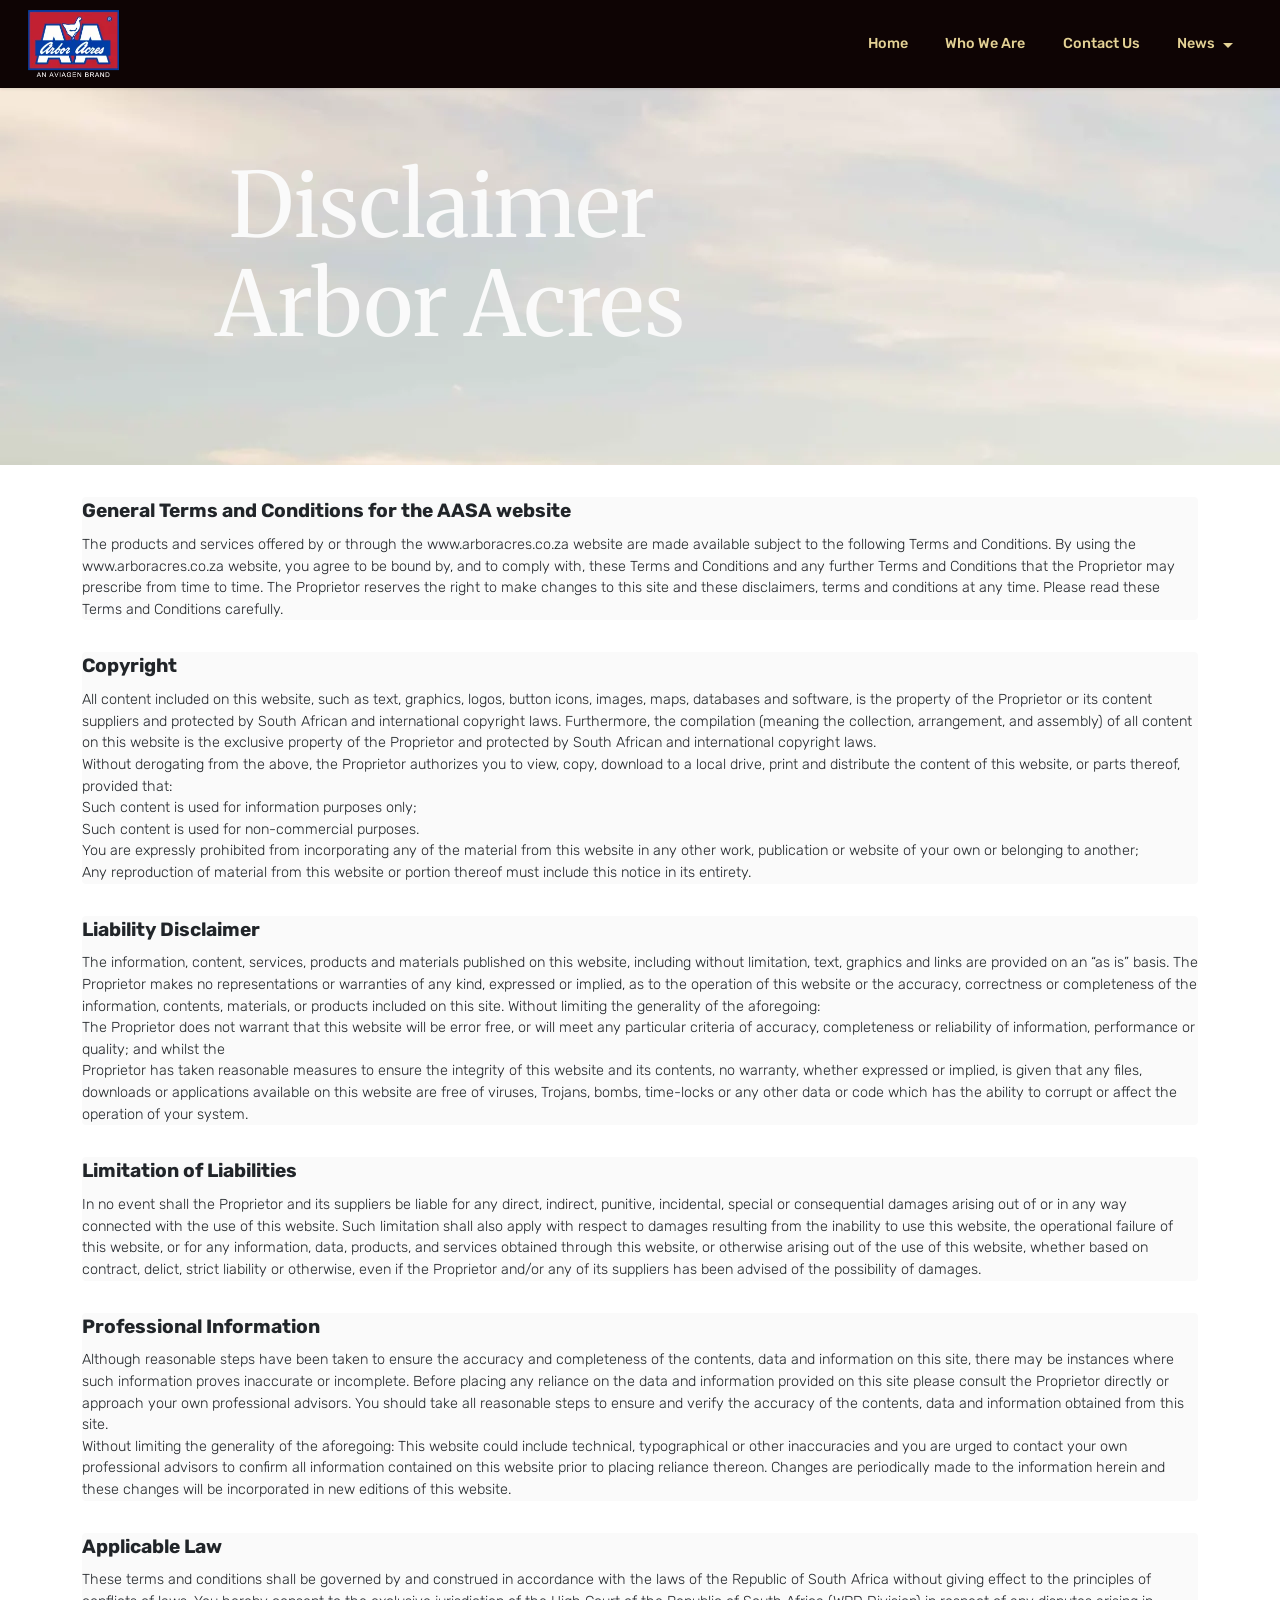
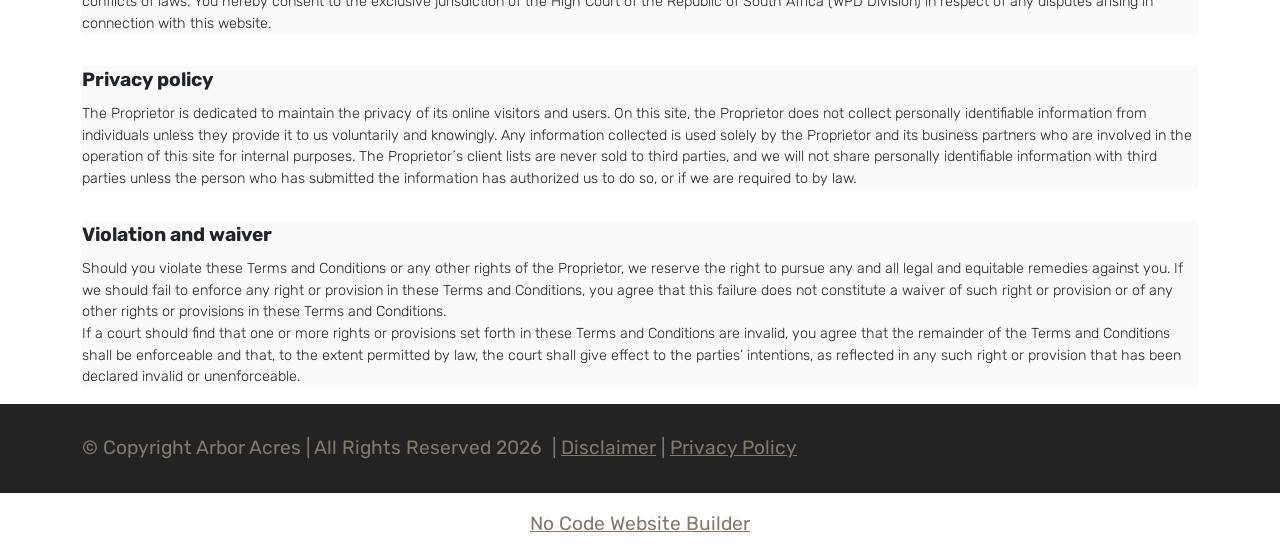
==== disclaimer.html @ 497082cc "Add files via upload" ====
<!DOCTYPE html>
<html  >
<head>
  <!-- Site made with Mobirise Website Builder v6.1.12, https://mobirise.com -->
  <meta charset="UTF-8">
  <meta http-equiv="X-UA-Compatible" content="IE=edge">
  <meta name="generator" content="Mobirise v6.1.12, mobirise.com">
  <meta name="viewport" content="width=device-width, initial-scale=1, minimum-scale=1">
  <link rel="shortcut icon" href="assets/images/arbor-acres-colour-black-slogan-128x95.png" type="image/x-icon">
  <meta name="description" content="Arbor Acres, South Africa's fastest growing broiler breeder.">
  
  
  <title>Disclaimer | Arbor Acres</title>
  <link rel="stylesheet" href="assets/bootstrap/css/bootstrap.min.css">
  <link rel="stylesheet" href="assets/animatecss/animate.css">
  <link rel="stylesheet" href="assets/dropdown/css/style.css">
  <link rel="stylesheet" href="assets/socicon/css/styles.css">
  <link rel="stylesheet" href="assets/theme/css/style.css">
  <link rel="preload" href="https://fonts.googleapis.com/css?family=Merriweather:300,300i,400,400i,700,700i,900,900i&display=swap" as="style" onload="this.onload=null;this.rel='stylesheet'">
  <noscript><link rel="stylesheet" href="https://fonts.googleapis.com/css?family=Merriweather:300,300i,400,400i,700,700i,900,900i&display=swap"></noscript>
  <link rel="preload" href="https://fonts.googleapis.com/css?family=Rubik:300,400,500,600,700,800,900,300i,400i,500i,600i,700i,800i,900i&display=swap" as="style" onload="this.onload=null;this.rel='stylesheet'">
  <noscript><link rel="stylesheet" href="https://fonts.googleapis.com/css?family=Rubik:300,400,500,600,700,800,900,300i,400i,500i,600i,700i,800i,900i&display=swap"></noscript>
  <link rel="preload" as="style" href="assets/mobirise/css/mbr-additional.css?v=22or8e"><link rel="stylesheet" href="assets/mobirise/css/mbr-additional.css?v=22or8e" type="text/css">

  
  
  
</head>
<body>
  
  <section data-bs-version="5.1" class="menu menu2 cid-vpQBgebl4O" once="menu" id="menu2-26">
    
    <nav class="navbar navbar-dropdown navbar-fixed-top navbar-expand-lg">
        <div class="container-fluid">
            <div class="navbar-brand">
                <span class="navbar-logo">
                    <a href="https://www.arboracres.co.za/">
                        <img src="assets/images/arbor-acres-colour-white-slogan-181x134.webp" alt="Arbor Acres South Africa" style="height: 4.2rem;">
                    </a>
                </span>
                
            </div>
            <button class="navbar-toggler" type="button" data-toggle="collapse" data-bs-toggle="collapse" data-target="#navbarSupportedContent" data-bs-target="#navbarSupportedContent" aria-controls="navbarNavAltMarkup" aria-expanded="false" aria-label="Toggle navigation">
                <div class="hamburger">
                    <span></span>
                    <span></span>
                    <span></span>
                    <span></span>
                </div>
            </button>
            <div class="collapse navbar-collapse" id="navbarSupportedContent">
                <ul class="navbar-nav nav-dropdown nav-right" data-app-modern-menu="true"><li class="nav-item"><a class="nav-link link text-success text-primary display-4" href="index.html">Home</a></li><li class="nav-item"><a class="nav-link link text-success text-primary display-4" href="index.html#video5-1">Who We Are</a></li>
                    <li class="nav-item"><a class="nav-link link text-success text-primary display-4" href="index.html#form02-25">Contact Us</a></li>
                    <li class="nav-item dropdown"><a class="nav-link link text-success dropdown-toggle display-4" href="index.html#content4-1q" data-toggle="dropdown-submenu" data-bs-toggle="dropdown" data-bs-auto-close="outside" aria-expanded="false">News</a><div class="dropdown-menu" aria-labelledby="dropdown-972"><a class="text-success dropdown-item text-primary display-4" href="news.html">Latest News</a><a class="text-success show dropdown-item text-primary display-4" href="gallery.html">Gallery</a></div>
                    </li></ul>
                
                
            </div>
        </div>
    </nav>
</section>

<section data-bs-version="5.1" class="header1 cid-vpQBgezY0e" id="header1-27">

    

    
    <div class="mbr-overlay" style="opacity: 0.3; background-color: rgb(35, 35, 35);"></div>

    <div class="container">
        <div class="row">
            <div class="col-12 col-lg-8">
                <h1 class="mbr-section-title mbr-fonts-style mb-3 display-1"><strong>Disclaimer&nbsp;</strong><br><strong> Arbor Acres</strong></h1>
                
                
                
            </div>
        </div>
    </div>
</section>

<section data-bs-version="5.1" class="content7 cid-vpQCF1jq6B" id="content7-2h">
    
    <div class="container">
        <div class="row justify-content-center">
            <div class="col-12 col-md-12">
                <blockquote>
                <h5 class="mbr-section-title mbr-fonts-style mb-2 display-7"><strong>General Terms and Conditions for the AASA website</strong></h5>
                <p class="mbr-text mbr-fonts-style display-4">The products and services offered by or through the www.arboracres.co.za website are made available subject to the following Terms and Conditions. By using the www.arboracres.co.za website, you agree to be bound by, and to comply with, these Terms and Conditions and any further Terms and Conditions that the Proprietor may prescribe from time to time. The Proprietor reserves the right to make changes to this site and these disclaimers, terms and conditions at any time. Please read these Terms and Conditions carefully.&nbsp;<br></p></blockquote>
            </div>
        </div>
    </div>
</section>

<section data-bs-version="5.1" class="content7 cid-vpQCQhtlUk" id="content7-2i">
    
    <div class="container">
        <div class="row justify-content-center">
            <div class="col-12 col-md-12">
                <blockquote>
                <h5 class="mbr-section-title mbr-fonts-style mb-2 display-7"><strong>Copyright</strong></h5>
                <p class="mbr-text mbr-fonts-style display-4">All content included on this website, such as text, graphics, logos, button icons, images, maps, databases and software, is the property of the Proprietor or its content suppliers and protected by South African and international copyright laws. Furthermore, the compilation (meaning the collection, arrangement, and assembly) of all content on this website is the exclusive property of the Proprietor and protected by South African and international copyright laws.
<br>Without derogating from the above, the Proprietor authorizes you to view, copy, download to a local drive, print and distribute the content of this website, or parts thereof, provided that:
<br>Such content is used for information purposes only;
<br>Such content is used for non-commercial purposes.
<br>You are expressly prohibited from incorporating any of the material from this website in any other work, publication or website of your own or belonging to another;
<br>Any reproduction of material from this website or portion thereof must include this notice in its entirety.&nbsp;<br></p></blockquote>
            </div>
        </div>
    </div>
</section>

<section data-bs-version="5.1" class="content7 cid-vpQCYOGr07" id="content7-2j">
    
    <div class="container">
        <div class="row justify-content-center">
            <div class="col-12 col-md-12">
                <blockquote>
                <h5 class="mbr-section-title mbr-fonts-style mb-2 display-7"><strong>Liability Disclaimer</strong></h5>
                <p class="mbr-text mbr-fonts-style display-4">The information, content, services, products and materials published on this website, including without limitation, text, graphics and links are provided on an “as is” basis. The Proprietor makes no representations or warranties of any kind, expressed or implied, as to the operation of this website or the accuracy, correctness or completeness of the information, contents, materials, or products included on this site. Without limiting the generality of the aforegoing:
<br>The Proprietor does not warrant that this website will be error free, or will meet any particular criteria of accuracy, completeness or reliability of information, performance or quality; and whilst the 
<br>Proprietor has taken reasonable measures to ensure the integrity of this website and its contents, no warranty, whether expressed or implied, is given that any files, downloads or applications available on this website are free of viruses, Trojans, bombs, time-locks or any other data or code which has the ability to corrupt or affect the operation of your system.&nbsp;<br></p></blockquote>
            </div>
        </div>
    </div>
</section>

<section data-bs-version="5.1" class="content7 cid-vpQDjGEzBE" id="content7-2k">
    
    <div class="container">
        <div class="row justify-content-center">
            <div class="col-12 col-md-12">
                <blockquote>
                <h5 class="mbr-section-title mbr-fonts-style mb-2 display-7"><strong>Limitation of Liabilities</strong></h5>
                <p class="mbr-text mbr-fonts-style display-4">In no event shall the Proprietor and its suppliers be liable for any direct, indirect, punitive, incidental, special or consequential damages arising out of or in any way connected with the use of this website. Such limitation shall also apply with respect to damages resulting from the inability to use this website, the operational failure of this website, or for any information, data, products, and services obtained through this website, or otherwise arising out of the use of this website, whether based on contract, delict, strict liability or otherwise, even if the Proprietor and/or any of its suppliers has been advised of the possibility of damages.<br></p></blockquote>
            </div>
        </div>
    </div>
</section>

<section data-bs-version="5.1" class="content7 cid-vpQDqUbO8c" id="content7-2l">
    
    <div class="container">
        <div class="row justify-content-center">
            <div class="col-12 col-md-12">
                <blockquote>
                <h5 class="mbr-section-title mbr-fonts-style mb-2 display-7"><strong>Professional Information</strong></h5>
                <p class="mbr-text mbr-fonts-style display-4">Although reasonable steps have been taken to ensure the accuracy and completeness of the contents, data and information on this site, there may be instances where such information proves inaccurate or incomplete. Before placing any reliance on the data and information provided on this site please consult the Proprietor directly or approach your own professional advisors. You should take all reasonable steps to ensure and verify the accuracy of the contents, data and information obtained from this site.
<br>Without limiting the generality of the aforegoing: This website could include technical, typographical or other inaccuracies and you are urged to contact your own professional advisors to confirm all information contained on this website prior to placing reliance thereon. Changes are periodically made to the information herein and these changes will be incorporated in new editions of this website.&nbsp;<br></p></blockquote>
            </div>
        </div>
    </div>
</section>

<section data-bs-version="5.1" class="content7 cid-vpQDvOwR6V" id="content7-2m">
    
    <div class="container">
        <div class="row justify-content-center">
            <div class="col-12 col-md-12">
                <blockquote>
                <h5 class="mbr-section-title mbr-fonts-style mb-2 display-7"><strong>Applicable Law</strong></h5>
                <p class="mbr-text mbr-fonts-style display-4">These terms and conditions shall be governed by and construed in accordance with the laws of the Republic of South Africa without giving effect to the principles of conflicts of laws. You hereby consent to the exclusive jurisdiction of the High Court of the Republic of South Africa (WPD Division) in respect of any disputes arising in connection with this website.<br></p></blockquote>
            </div>
        </div>
    </div>
</section>

<section data-bs-version="5.1" class="content7 cid-vpQDAbqluo" id="content7-2n">
    
    <div class="container">
        <div class="row justify-content-center">
            <div class="col-12 col-md-12">
                <blockquote>
                <h5 class="mbr-section-title mbr-fonts-style mb-2 display-7"><strong>Privacy policy</strong></h5>
                <p class="mbr-text mbr-fonts-style display-4">The Proprietor is dedicated to maintain the privacy of its online visitors and users. On this site, the Proprietor does not collect personally identifiable information from individuals unless they provide it to us voluntarily and knowingly. Any information collected is used solely by the Proprietor and its business partners who are involved in the operation of this site for internal purposes. The Proprietor´s client lists are never sold to third parties, and we will not share personally identifiable information with third parties unless the person who has submitted the information has authorized us to do so, or if we are required to by law.<br></p></blockquote>
            </div>
        </div>
    </div>
</section>

<section data-bs-version="5.1" class="content7 cid-vpQDG1CnbZ" id="content7-2o">
    
    <div class="container">
        <div class="row justify-content-center">
            <div class="col-12 col-md-12">
                <blockquote>
                <h5 class="mbr-section-title mbr-fonts-style mb-2 display-7"><strong>Violation and waiver</strong></h5>
                <p class="mbr-text mbr-fonts-style display-4">Should you violate these Terms and Conditions or any other rights of the Proprietor, we reserve the right to pursue any and all legal and equitable remedies against you. If we should fail to enforce any right or provision in these Terms and Conditions, you agree that this failure does not constitute a waiver of such right or provision or of any other rights or provisions in these Terms and Conditions.
<br>If a court should find that one or more rights or provisions set forth in these Terms and Conditions are invalid, you agree that the remainder of the Terms and Conditions shall be enforceable and that, to the extent permitted by law, the court shall give effect to the parties’ intentions, as reflected in any such right or provision that has been declared invalid or unenforceable.&nbsp;<br></p></blockquote>
            </div>
        </div>
    </div>
</section>

<section data-bs-version="5.1" class="footer7 cid-vpQBggo49o" once="footers" id="footer7-2e">

    

    

    <div class="container">
        <div class="media-container-row align-center mbr-white">
            <div class="col-12">
                <p class="mbr-text mb-0 mbr-fonts-style display-7">
                    © Copyright Arbor Acres  | All Rights Reserved 2026&nbsp; | <a href="disclaimer.html#header1-27" class="text-primary" target="_blank">Disclaimer</a> | <a href="Privacypolicy.html#header1-2q" class="text-primary">Privacy Policy</a></p>
            </div>
        </div>
    </div>
</section><section class="display-7" style="padding: 0;align-items: center;justify-content: center;flex-wrap: wrap;    align-content: center;display: flex;position: relative;height: 4rem;"><a href="https://mobiri.se/" style="flex: 1 1;height: 4rem;position: absolute;width: 100%;z-index: 1;"><img alt="" style="height: 4rem;" src="[data-uri]"></a><p style="margin: 0;text-align: center;" class="display-7">&#8204;</p><a style="z-index:1" href="https://mobirise.com/builder/no-code-website-builder.html">No Code Website Builder</a></section><script src="assets/bootstrap/js/bootstrap.bundle.min.js"></script>  <script src="assets/smoothscroll/smooth-scroll.js"></script>  <script src="assets/ytplayer/index.js"></script>  <script src="assets/dropdown/js/navbar-dropdown.js"></script>  <script src="assets/theme/js/script.js"></script>  
  
  
  <input name="animation" type="hidden">
  </body>
</html>
---- assets/dropdown/css/style.css ----
.navbar-dropdown {
  left: 0;
  padding: 0;
  position: absolute;
  right: 0;
  top: 0;
  transition: all 0.45s ease;
  z-index: 1030;
  background: #282828; }
  .navbar-dropdown .navbar-logo {
    margin-right: 0.8rem;
    transition: margin 0.3s ease-in-out;
    vertical-align: middle; }
    .navbar-dropdown .navbar-logo img {
      height: 3.125rem;
      transition: all 0.3s ease-in-out; }
    .navbar-dropdown .navbar-logo.mbr-iconfont {
      font-size: 3.125rem;
      line-height: 3.125rem; }
  .navbar-dropdown .navbar-caption {
    font-weight: 700;
    white-space: normal;
    vertical-align: -4px;
    line-height: 3.125rem !important; }
    .navbar-dropdown .navbar-caption, .navbar-dropdown .navbar-caption:hover {
      color: inherit;
      text-decoration: none; }
  .navbar-dropdown .mbr-iconfont + .navbar-caption {
    vertical-align: -1px; }
  .navbar-dropdown.navbar-fixed-top {
    position: fixed; }
  .navbar-dropdown .navbar-brand span {
    vertical-align: -4px; }
  .navbar-dropdown.bg-color.transparent {
    background: none; }
  .navbar-dropdown.navbar-short .navbar-brand {
    padding: 0.625rem 0; }
    .navbar-dropdown.navbar-short .navbar-brand span {
      vertical-align: -1px; }
  .navbar-dropdown.navbar-short .navbar-caption {
    line-height: 2.375rem !important;
    vertical-align: -2px; }
  .navbar-dropdown.navbar-short .navbar-logo {
    margin-right: 0.5rem; }
    .navbar-dropdown.navbar-short .navbar-logo img {
      height: 2.375rem; }
    .navbar-dropdown.navbar-short .navbar-logo.mbr-iconfont {
      font-size: 2.375rem;
      line-height: 2.375rem; }
  .navbar-dropdown.navbar-short .mbr-table-cell {
    height: 3.625rem; }
  .navbar-dropdown .navbar-close {
    left: 0.6875rem;
    position: fixed;
    top: 0.75rem;
    z-index: 1000; }
  .navbar-dropdown .hamburger-icon {
    content: "";
    display: inline-block;
    vertical-align: middle;
    width: 16px;
    -webkit-box-shadow: 0 -6px 0 1px #282828,0 0 0 1px #282828,0 6px 0 1px #282828;
    -moz-box-shadow: 0 -6px 0 1px #282828,0 0 0 1px #282828,0 6px 0 1px #282828;
    box-shadow: 0 -6px 0 1px #282828,0 0 0 1px #282828,0 6px 0 1px #282828; }

.dropdown-menu .dropdown-toggle[data-toggle="dropdown-submenu"]::after {
  border-bottom: 0.35em solid transparent;
  border-left: 0.35em solid;
  border-right: 0;
  border-top: 0.35em solid transparent;
  margin-left: 0.3rem; }

.dropdown-menu .dropdown-item:focus {
  outline: 0; }

.nav-dropdown {
  font-size: 0.75rem;
  font-weight: 500;
  height: auto !important; }
  .nav-dropdown .nav-btn {
    padding-left: 1rem; }
  .nav-dropdown .link {
    margin: .667em 1.667em;
    font-weight: 500;
    padding: 0;
    transition: color .2s ease-in-out; }
    .nav-dropdown .link.dropdown-toggle {
      margin-right: 2.583em; }
      .nav-dropdown .link.dropdown-toggle::after {
        margin-left: .25rem;
        border-top: 0.35em solid;
        border-right: 0.35em solid transparent;
        border-left: 0.35em solid transparent;
        border-bottom: 0; }
      .nav-dropdown .link.dropdown-toggle[aria-expanded="true"] {
        margin: 0;
        padding: 0.667em 3.263em  0.667em 1.667em; }
  .nav-dropdown .link::after,
  .nav-dropdown .dropdown-item::after {
    color: inherit; }
  .nav-dropdown .btn {
    font-size: 0.75rem;
    font-weight: 700;
    letter-spacing: 0;
    margin-bottom: 0;
    padding-left: 1.25rem;
    padding-right: 1.25rem; }
  .nav-dropdown .dropdown-menu {
    border-radius: 0;
    border: 0;
    left: 0;
    margin: 0;
    padding-bottom: 1.25rem;
    padding-top: 1.25rem;
    position: relative; }
  .nav-dropdown .dropdown-submenu {
    margin-left: 0.125rem;
    top: 0; }
  .nav-dropdown .dropdown-item {
    font-weight: 500;
    line-height: 2;
    padding: 0.3846em 4.615em 0.3846em 1.5385em;
    position: relative;
    transition: color .2s ease-in-out, background-color .2s ease-in-out; }
    .nav-dropdown .dropdown-item::after {
      margin-top: -0.3077em;
      position: absolute;
      right: 1.1538em;
      top: 50%; }
    .nav-dropdown .dropdown-item:focus, .nav-dropdown .dropdown-item:hover {
      background: none; }

@media (max-width: 767px) {
  .nav-dropdown.navbar-toggleable-sm {
    bottom: 0;
    display: none;
    left: 0;
    overflow-x: hidden;
    position: fixed;
    top: 0;
    transform: translateX(-100%);
    -ms-transform: translateX(-100%);
    -webkit-transform: translateX(-100%);
    width: 18.75rem;
    z-index: 999; } }
.nav-dropdown.navbar-toggleable-xl {
  bottom: 0;
  display: none;
  left: 0;
  overflow-x: hidden;
  position: fixed;
  top: 0;
  transform: translateX(-100%);
  -ms-transform: translateX(-100%);
  -webkit-transform: translateX(-100%);
  width: 18.75rem;
  z-index: 999; }

.nav-dropdown-sm {
  display: block !important;
  overflow-x: hidden;
  overflow: auto;
  padding-top: 3.875rem; }
  .nav-dropdown-sm::after {
    content: "";
    display: block;
    height: 3rem;
    width: 100%; }
  .nav-dropdown-sm.collapse.in ~ .navbar-close {
    display: block !important; }
  .nav-dropdown-sm.collapsing, .nav-dropdown-sm.collapse.in {
    transform: translateX(0);
    -ms-transform: translateX(0);
    -webkit-transform: translateX(0);
    transition: all 0.25s ease-out;
    -webkit-transition: all 0.25s ease-out;
    background: #282828; }
  .nav-dropdown-sm.collapsing[aria-expanded="false"] {
    transform: translateX(-100%);
    -ms-transform: translateX(-100%);
    -webkit-transform: translateX(-100%); }
  .nav-dropdown-sm .nav-item {
    display: block;
    margin-left: 0 !important;
    padding-left: 0; }
  .nav-dropdown-sm .link,
  .nav-dropdown-sm .dropdown-item {
    border-top: 1px dotted rgba(255, 255, 255, 0.1);
    font-size: 0.8125rem;
    line-height: 1.6;
    margin: 0 !important;
    padding: 0.875rem 2.4rem 0.875rem 1.5625rem !important;
    position: relative;
    white-space: normal; }
    .nav-dropdown-sm .link:focus, .nav-dropdown-sm .link:hover,
    .nav-dropdown-sm .dropdown-item:focus,
    .nav-dropdown-sm .dropdown-item:hover {
      background: rgba(0, 0, 0, 0.2) !important;
      color: #c0a375; }
  .nav-dropdown-sm .nav-btn {
    position: relative;
    padding: 1.5625rem 1.5625rem 0 1.5625rem; }
    .nav-dropdown-sm .nav-btn::before {
      border-top: 1px dotted rgba(255, 255, 255, 0.1);
      content: "";
      left: 0;
      position: absolute;
      top: 0;
      width: 100%; }
    .nav-dropdown-sm .nav-btn + .nav-btn {
      padding-top: 0.625rem; }
      .nav-dropdown-sm .nav-btn + .nav-btn::before {
        display: none; }
  .nav-dropdown-sm .btn {
    padding: 0.625rem 0; }
  .nav-dropdown-sm .dropdown-toggle[data-toggle="dropdown-submenu"]::after {
    margin-left: .25rem;
    border-top: 0.35em solid;
    border-right: 0.35em solid transparent;
    border-left: 0.35em solid transparent;
    border-bottom: 0; }
  .nav-dropdown-sm .dropdown-toggle[data-toggle="dropdown-submenu"][aria-expanded="true"]::after {
    border-top: 0;
    border-right: 0.35em solid transparent;
    border-left: 0.35em solid transparent;
    border-bottom: 0.35em solid; }
  .nav-dropdown-sm .dropdown-menu {
    margin: 0;
    padding: 0;
    position: relative;
    top: 0;
    left: 0;
    width: 100%;
    border: 0;
    float: none;
    border-radius: 0;
    background: none; }
  .nav-dropdown-sm .dropdown-submenu {
    left: 100%;
    margin-left: 0.125rem;
    margin-top: -1.25rem;
    top: 0; }

.navbar-toggleable-sm .nav-dropdown .dropdown-menu {
  position: absolute; }

.navbar-toggleable-sm .nav-dropdown .dropdown-submenu {
  left: 100%;
  margin-left: 0.125rem;
  margin-top: -1.25rem;
  top: 0; }

.navbar-toggleable-sm.opened .nav-dropdown .dropdown-menu {
  position: relative; }

.navbar-toggleable-sm.opened .nav-dropdown .dropdown-submenu {
  left: 0;
  margin-left: 00rem;
  margin-top: 0rem;
  top: 0; }

.is-builder .nav-dropdown.collapsing {
  transition: none !important; }
---- assets/mobirise/css/mbr-additional.css ----
.btn {
  border-width: 2px;
}
body {
  font-family: Jost;
}
.display-1 {
  font-family: 'Merriweather', serif;
  font-size: 5.6rem;
  line-height: 1.1;
}
.display-1 > .mbr-iconfont {
  font-size: 7rem;
}
.display-2 {
  font-family: 'Merriweather', serif;
  font-size: 4rem;
  line-height: 1.1;
}
.display-2 > .mbr-iconfont {
  font-size: 5rem;
}
.display-4 {
  font-family: 'Rubik', sans-serif;
  font-size: 0.9rem;
  line-height: 1.5;
}
.display-4 > .mbr-iconfont {
  font-size: 1.125rem;
}
.display-5 {
  font-family: 'Merriweather', serif;
  font-size: 2rem;
  line-height: 1.5;
}
.display-5 > .mbr-iconfont {
  font-size: 2.5rem;
}
.display-7 {
  font-family: 'Rubik', sans-serif;
  font-size: 1.2rem;
  line-height: 1.5;
}
.display-7 > .mbr-iconfont {
  font-size: 1.5rem;
}
/* ---- Fluid typography for mobile devices ---- */
/* 1.4 - font scale ratio ( bootstrap == 1.42857 ) */
/* 100vw - current viewport width */
/* (48 - 20)  48 == 48rem == 768px, 20 == 20rem == 320px(minimal supported viewport) */
/* 0.65 - min scale variable, may vary */
@media (max-width: 992px) {
  .display-1 {
    font-size: 4.48rem;
  }
}
@media (max-width: 768px) {
  .display-1 {
    font-size: 3.92rem;
    font-size: calc( 2.61rem + (5.6 - 2.61) * ((100vw - 20rem) / (48 - 20)));
    line-height: calc( 1.1 * (2.61rem + (5.6 - 2.61) * ((100vw - 20rem) / (48 - 20))));
  }
  .display-2 {
    font-size: 3.2rem;
    font-size: calc( 2.05rem + (4 - 2.05) * ((100vw - 20rem) / (48 - 20)));
    line-height: calc( 1.3 * (2.05rem + (4 - 2.05) * ((100vw - 20rem) / (48 - 20))));
  }
  .display-4 {
    font-size: 0.72rem;
    font-size: calc( 0.965rem + (0.9 - 0.965) * ((100vw - 20rem) / (48 - 20)));
    line-height: calc( 1.4 * (0.965rem + (0.9 - 0.965) * ((100vw - 20rem) / (48 - 20))));
  }
  .display-5 {
    font-size: 1.6rem;
    font-size: calc( 1.35rem + (2 - 1.35) * ((100vw - 20rem) / (48 - 20)));
    line-height: calc( 1.4 * (1.35rem + (2 - 1.35) * ((100vw - 20rem) / (48 - 20))));
  }
  .display-7 {
    font-size: 0.96rem;
    font-size: calc( 1.07rem + (1.2 - 1.07) * ((100vw - 20rem) / (48 - 20)));
    line-height: calc( 1.4 * (1.07rem + (1.2 - 1.07) * ((100vw - 20rem) / (48 - 20))));
  }
}
/* Buttons */
.btn {
  padding: 0.6rem 1.2rem;
  border-radius: 4px;
}
.btn-sm {
  padding: 0.6rem 1.2rem;
  border-radius: 4px;
}
.btn-md {
  padding: 0.6rem 1.2rem;
  border-radius: 4px;
}
.btn-lg {
  padding: 1rem 2.6rem;
  border-radius: 4px;
}
.bg-primary {
  background-color: #82786e !important;
}
.bg-success {
  background-color: #e4d295 !important;
}
.bg-info {
  background-color: #232323 !important;
}
.bg-warning {
  background-color: #ffe161 !important;
}
.bg-danger {
  background-color: #ff9966 !important;
}
.btn-primary,
.btn-primary:active {
  background-color: #82786e !important;
  border-color: #82786e !important;
  color: #ffffff !important;
  box-shadow: 0 2px 2px 0 rgba(0, 0, 0, 0.2);
}
.btn-primary:hover,
.btn-primary:focus,
.btn-primary.focus,
.btn-primary.active {
  color: #ffffff !important;
  background-color: #534d46 !important;
  border-color: #534d46 !important;
  box-shadow: 0 2px 5px 0 rgba(0, 0, 0, 0.2);
}
.btn-primary.disabled,
.btn-primary:disabled {
  color: #ffffff !important;
  background-color: #534d46 !important;
  border-color: #534d46 !important;
}
.btn-secondary,
.btn-secondary:active {
  background-color: #82786e !important;
  border-color: #82786e !important;
  color: #ffffff !important;
  box-shadow: 0 2px 2px 0 rgba(0, 0, 0, 0.2);
}
.btn-secondary:hover,
.btn-secondary:focus,
.btn-secondary.focus,
.btn-secondary.active {
  color: #ffffff !important;
  background-color: #534d46 !important;
  border-color: #534d46 !important;
  box-shadow: 0 2px 5px 0 rgba(0, 0, 0, 0.2);
}
.btn-secondary.disabled,
.btn-secondary:disabled {
  color: #ffffff !important;
  background-color: #534d46 !important;
  border-color: #534d46 !important;
}
.btn-info,
.btn-info:active {
  background-color: #232323 !important;
  border-color: #232323 !important;
  color: #ffffff !important;
  box-shadow: 0 2px 2px 0 rgba(0, 0, 0, 0.2);
}
.btn-info:hover,
.btn-info:focus,
.btn-info.focus,
.btn-info.active {
  color: #ffffff !important;
  background-color: #000000 !important;
  border-color: #000000 !important;
  box-shadow: 0 2px 5px 0 rgba(0, 0, 0, 0.2);
}
.btn-info.disabled,
.btn-info:disabled {
  color: #ffffff !important;
  background-color: #000000 !important;
  border-color: #000000 !important;
}
.btn-success,
.btn-success:active {
  background-color: #e4d295 !important;
  border-color: #e4d295 !important;
  color: #615119 !important;
  box-shadow: 0 2px 2px 0 rgba(0, 0, 0, 0.2);
}
.btn-success:hover,
.btn-success:focus,
.btn-success.focus,
.btn-success.active {
  color: #ffffff !important;
  background-color: #d2b550 !important;
  border-color: #d2b550 !important;
  box-shadow: 0 2px 5px 0 rgba(0, 0, 0, 0.2);
}
.btn-success.disabled,
.btn-success:disabled {
  color: #615119 !important;
  background-color: #d2b550 !important;
  border-color: #d2b550 !important;
}
.btn-warning,
.btn-warning:active {
  background-color: #ffe161 !important;
  border-color: #ffe161 !important;
  color: #614f00 !important;
  box-shadow: 0 2px 2px 0 rgba(0, 0, 0, 0.2);
}
.btn-warning:hover,
.btn-warning:focus,
.btn-warning.focus,
.btn-warning.active {
  color: #0a0800 !important;
  background-color: #ffd10a !important;
  border-color: #ffd10a !important;
  box-shadow: 0 2px 5px 0 rgba(0, 0, 0, 0.2);
}
.btn-warning.disabled,
.btn-warning:disabled {
  color: #614f00 !important;
  background-color: #ffd10a !important;
  border-color: #ffd10a !important;
}
.btn-danger,
.btn-danger:active {
  background-color: #ff9966 !important;
  border-color: #ff9966 !important;
  color: #ffffff !important;
  box-shadow: 0 2px 2px 0 rgba(0, 0, 0, 0.2);
}
.btn-danger:hover,
.btn-danger:focus,
.btn-danger.focus,
.btn-danger.active {
  color: #ffffff !important;
  background-color: #ff5f0f !important;
  border-color: #ff5f0f !important;
  box-shadow: 0 2px 5px 0 rgba(0, 0, 0, 0.2);
}
.btn-danger.disabled,
.btn-danger:disabled {
  color: #ffffff !important;
  background-color: #ff5f0f !important;
  border-color: #ff5f0f !important;
}
.btn-white,
.btn-white:active {
  background-color: #fafafa !important;
  border-color: #fafafa !important;
  color: #7a7a7a !important;
  box-shadow: 0 2px 2px 0 rgba(0, 0, 0, 0.2);
}
.btn-white:hover,
.btn-white:focus,
.btn-white.focus,
.btn-white.active {
  color: #4f4f4f !important;
  background-color: #cfcfcf !important;
  border-color: #cfcfcf !important;
  box-shadow: 0 2px 5px 0 rgba(0, 0, 0, 0.2);
}
.btn-white.disabled,
.btn-white:disabled {
  color: #7a7a7a !important;
  background-color: #cfcfcf !important;
  border-color: #cfcfcf !important;
}
.btn-black,
.btn-black:active {
  background-color: #232323 !important;
  border-color: #232323 !important;
  color: #ffffff !important;
  box-shadow: 0 2px 2px 0 rgba(0, 0, 0, 0.2);
}
.btn-black:hover,
.btn-black:focus,
.btn-black.focus,
.btn-black.active {
  color: #ffffff !important;
  background-color: #000000 !important;
  border-color: #000000 !important;
  box-shadow: 0 2px 5px 0 rgba(0, 0, 0, 0.2);
}
.btn-black.disabled,
.btn-black:disabled {
  color: #ffffff !important;
  background-color: #000000 !important;
  border-color: #000000 !important;
}
.btn-primary-outline,
.btn-primary-outline:active {
  background-color: transparent !important;
  border-color: #82786e;
  color: #82786e;
}
.btn-primary-outline:hover,
.btn-primary-outline:focus,
.btn-primary-outline.focus,
.btn-primary-outline.active {
  color: #534d46 !important;
  background-color: transparent!important;
  border-color: #534d46 !important;
  box-shadow: none!important;
}
.btn-primary-outline.disabled,
.btn-primary-outline:disabled {
  color: #ffffff !important;
  background-color: #82786e !important;
  border-color: #82786e !important;
}
.btn-secondary-outline,
.btn-secondary-outline:active {
  background-color: transparent !important;
  border-color: #82786e;
  color: #82786e;
}
.btn-secondary-outline:hover,
.btn-secondary-outline:focus,
.btn-secondary-outline.focus,
.btn-secondary-outline.active {
  color: #534d46 !important;
  background-color: transparent!important;
  border-color: #534d46 !important;
  box-shadow: none!important;
}
.btn-secondary-outline.disabled,
.btn-secondary-outline:disabled {
  color: #ffffff !important;
  background-color: #82786e !important;
  border-color: #82786e !important;
}
.btn-info-outline,
.btn-info-outline:active {
  background-color: transparent !important;
  border-color: #232323;
  color: #232323;
}
.btn-info-outline:hover,
.btn-info-outline:focus,
.btn-info-outline.focus,
.btn-info-outline.active {
  color: #000000 !important;
  background-color: transparent!important;
  border-color: #000000 !important;
  box-shadow: none!important;
}
.btn-info-outline.disabled,
.btn-info-outline:disabled {
  color: #ffffff !important;
  background-color: #232323 !important;
  border-color: #232323 !important;
}
.btn-success-outline,
.btn-success-outline:active {
  background-color: transparent !important;
  border-color: #e4d295;
  color: #e4d295;
}
.btn-success-outline:hover,
.btn-success-outline:focus,
.btn-success-outline.focus,
.btn-success-outline.active {
  color: #d2b550 !important;
  background-color: transparent!important;
  border-color: #d2b550 !important;
  box-shadow: none!important;
}
.btn-success-outline.disabled,
.btn-success-outline:disabled {
  color: #615119 !important;
  background-color: #e4d295 !important;
  border-color: #e4d295 !important;
}
.btn-warning-outline,
.btn-warning-outline:active {
  background-color: transparent !important;
  border-color: #ffe161;
  color: #ffe161;
}
.btn-warning-outline:hover,
.btn-warning-outline:focus,
.btn-warning-outline.focus,
.btn-warning-outline.active {
  color: #ffd10a !important;
  background-color: transparent!important;
  border-color: #ffd10a !important;
  box-shadow: none!important;
}
.btn-warning-outline.disabled,
.btn-warning-outline:disabled {
  color: #614f00 !important;
  background-color: #ffe161 !important;
  border-color: #ffe161 !important;
}
.btn-danger-outline,
.btn-danger-outline:active {
  background-color: transparent !important;
  border-color: #ff9966;
  color: #ff9966;
}
.btn-danger-outline:hover,
.btn-danger-outline:focus,
.btn-danger-outline.focus,
.btn-danger-outline.active {
  color: #ff5f0f !important;
  background-color: transparent!important;
  border-color: #ff5f0f !important;
  box-shadow: none!important;
}
.btn-danger-outline.disabled,
.btn-danger-outline:disabled {
  color: #ffffff !important;
  background-color: #ff9966 !important;
  border-color: #ff9966 !important;
}
.btn-black-outline,
.btn-black-outline:active {
  background-color: transparent !important;
  border-color: #232323;
  color: #232323;
}
.btn-black-outline:hover,
.btn-black-outline:focus,
.btn-black-outline.focus,
.btn-black-outline.active {
  color: #000000 !important;
  background-color: transparent!important;
  border-color: #000000 !important;
  box-shadow: none!important;
}
.btn-black-outline.disabled,
.btn-black-outline:disabled {
  color: #ffffff !important;
  background-color: #232323 !important;
  border-color: #232323 !important;
}
.btn-white-outline,
.btn-white-outline:active {
  background-color: transparent !important;
  border-color: #fafafa;
  color: #fafafa;
}
.btn-white-outline:hover,
.btn-white-outline:focus,
.btn-white-outline.focus,
.btn-white-outline.active {
  color: #cfcfcf !important;
  background-color: transparent!important;
  border-color: #cfcfcf !important;
  box-shadow: none!important;
}
.btn-white-outline.disabled,
.btn-white-outline:disabled {
  color: #7a7a7a !important;
  background-color: #fafafa !important;
  border-color: #fafafa !important;
}
.text-primary {
  color: #82786e !important;
}
.text-secondary {
  color: #82786e !important;
}
.text-success {
  color: #e4d295 !important;
}
.text-info {
  color: #232323 !important;
}
.text-warning {
  color: #ffe161 !important;
}
.text-danger {
  color: #ff9966 !important;
}
.text-white {
  color: #fafafa !important;
}
.text-black {
  color: #232323 !important;
}
a.text-primary:hover,
a.text-primary:focus,
a.text-primary.active {
  color: #4b453f !important;
}
a.text-secondary:hover,
a.text-secondary:focus,
a.text-secondary.active {
  color: #4b453f !important;
}
a.text-success:hover,
a.text-success:focus,
a.text-success.active {
  color: #cfaf44 !important;
}
a.text-info:hover,
a.text-info:focus,
a.text-info.active {
  color: #000000 !important;
}
a.text-warning:hover,
a.text-warning:focus,
a.text-warning.active {
  color: #facb00 !important;
}
a.text-danger:hover,
a.text-danger:focus,
a.text-danger.active {
  color: #ff5500 !important;
}
a.text-white:hover,
a.text-white:focus,
a.text-white.active {
  color: #c7c7c7 !important;
}
a.text-black:hover,
a.text-black:focus,
a.text-black.active {
  color: #000000 !important;
}
a[class*="text-"]:not(.nav-link):not(.dropdown-item):not([role]):not(.navbar-caption) {
  position: relative;
  background-image: transparent;
  background-size: 10000px 2px;
  background-repeat: no-repeat;
  background-position: 0px 1.2em;
  background-position: -10000px 1.2em;
}
a[class*="text-"]:not(.nav-link):not(.dropdown-item):not([role]):not(.navbar-caption):hover {
  transition: background-position 2s ease-in-out;
  background-image: linear-gradient(currentColor 50%, currentColor 50%);
  background-position: 0px 1.2em;
}
.nav-tabs .nav-link.active {
  color: #82786e;
}
.nav-tabs .nav-link:not(.active) {
  color: #232323;
}
.alert-success {
  background-color: #70c770;
}
.alert-info {
  background-color: #232323;
}
.alert-warning {
  background-color: #ffe161;
}
.alert-danger {
  background-color: #ff9966;
}
.mbr-section-btn a.btn:not(.btn-form) {
  border-radius: 100px;
}
.mbr-gallery-filter li a {
  border-radius: 100px !important;
}
.mbr-gallery-filter li.active .btn {
  background-color: #82786e;
  border-color: #82786e;
  color: #ffffff;
}
.mbr-gallery-filter li.active .btn:focus {
  box-shadow: none;
}
.nav-tabs .nav-link {
  border-radius: 100px !important;
}
a,
a:hover {
  color: #82786e;
}
.mbr-plan-header.bg-primary .mbr-plan-subtitle,
.mbr-plan-header.bg-primary .mbr-plan-price-desc {
  color: #beb8b2;
}
.mbr-plan-header.bg-success .mbr-plan-subtitle,
.mbr-plan-header.bg-success .mbr-plan-price-desc {
  color: #ffffff;
}
.mbr-plan-header.bg-info .mbr-plan-subtitle,
.mbr-plan-header.bg-info .mbr-plan-price-desc {
  color: #d5d5d5;
}
.mbr-plan-header.bg-warning .mbr-plan-subtitle,
.mbr-plan-header.bg-warning .mbr-plan-price-desc {
  color: #ffffff;
}
.mbr-plan-header.bg-danger .mbr-plan-subtitle,
.mbr-plan-header.bg-danger .mbr-plan-price-desc {
  color: #ffffff;
}
/* Scroll to top button*/
.scrollToTop_wraper {
  display: none;
}
.form-control {
  font-family: 'Rubik', sans-serif;
  font-size: 0.9rem;
  line-height: 1.5;
  font-weight: 400;
}
.form-control > .mbr-iconfont {
  font-size: 1.125rem;
}
.form-control:hover,
.form-control:focus {
  box-shadow: rgba(0, 0, 0, 0.07) 0px 1px 1px 0px, rgba(0, 0, 0, 0.07) 0px 1px 3px 0px, rgba(0, 0, 0, 0.03) 0px 0px 0px 1px;
  border-color: #82786e !important;
}
.form-control:-webkit-input-placeholder {
  font-family: 'Rubik', sans-serif;
  font-size: 0.9rem;
  line-height: 1.5;
  font-weight: 400;
}
.form-control:-webkit-input-placeholder > .mbr-iconfont {
  font-size: 1.125rem;
}
blockquote {
  border-color: #82786e;
}
/* Forms */
.mbr-form .input-group-btn a.btn {
  border-radius: 100px !important;
}
.mbr-form .input-group-btn a.btn:hover {
  box-shadow: 0 10px 40px 0 rgba(0, 0, 0, 0.2);
}
.mbr-form .input-group-btn button[type="submit"] {
  border-radius: 100px !important;
  padding: 1rem 3rem;
}
.mbr-form .input-group-btn button[type="submit"]:hover {
  box-shadow: 0 10px 40px 0 rgba(0, 0, 0, 0.2);
}
.jq-selectbox li:hover,
.jq-selectbox li.selected {
  background-color: #82786e;
  color: #ffffff;
}
.jq-number__spin {
  transition: 0.25s ease;
}
.jq-number__spin:hover {
  border-color: #82786e;
}
.jq-selectbox .jq-selectbox__trigger-arrow,
.jq-number__spin.minus:after,
.jq-number__spin.plus:after {
  transition: 0.4s;
  border-top-color: #353535;
  border-bottom-color: #353535;
}
.jq-selectbox:hover .jq-selectbox__trigger-arrow,
.jq-number__spin.minus:hover:after,
.jq-number__spin.plus:hover:after {
  border-top-color: #82786e;
  border-bottom-color: #82786e;
}
.xdsoft_datetimepicker .xdsoft_calendar td.xdsoft_default,
.xdsoft_datetimepicker .xdsoft_calendar td.xdsoft_current,
.xdsoft_datetimepicker .xdsoft_timepicker .xdsoft_time_box > div > div.xdsoft_current {
  color: #ffffff !important;
  background-color: #82786e !important;
  box-shadow: none !important;
}
.xdsoft_datetimepicker .xdsoft_calendar td:hover,
.xdsoft_datetimepicker .xdsoft_timepicker .xdsoft_time_box > div > div:hover {
  color: #ffffff !important;
  background: #82786e !important;
  box-shadow: none !important;
}
.lazy-bg {
  background-image: none !important;
}
.lazy-placeholder:not(section),
.lazy-none {
  display: block;
  position: relative;
  padding-bottom: 56.25%;
  width: 100%;
  height: auto;
}
iframe.lazy-placeholder,
.lazy-placeholder:after {
  content: '';
  position: absolute;
  width: 200px;
  height: 200px;
  background: transparent no-repeat center;
  background-size: contain;
  top: 50%;
  left: 50%;
  transform: translateX(-50%) translateY(-50%);
  background-image: url("data:image/svg+xml;charset=UTF-8,%3csvg width='32' height='32' viewBox='0 0 64 64' xmlns='http://www.w3.org/2000/svg' stroke='%2382786e' %3e%3cg fill='none' fill-rule='evenodd'%3e%3cg transform='translate(16 16)' stroke-width='2'%3e%3ccircle stroke-opacity='.5' cx='16' cy='16' r='16'/%3e%3cpath d='M32 16c0-9.94-8.06-16-16-16'%3e%3canimateTransform attributeName='transform' type='rotate' from='0 16 16' to='360 16 16' dur='1s' repeatCount='indefinite'/%3e%3c/path%3e%3c/g%3e%3c/g%3e%3c/svg%3e");
}
section.lazy-placeholder:after {
  opacity: 0.5;
}
body {
  overflow-x: hidden;
}
a {
  transition: color 0.6s;
}
*:focus-visible {
  outline: red solid 2px !important;
  outline-offset: 2px !important;
  transition: outline 0.2s ease-in-out;
}
.cid-sFCw1qGFAI {
  z-index: 1000;
  width: 100%;
  position: relative;
  min-height: 60px;
}
.cid-sFCw1qGFAI nav.navbar {
  position: fixed;
}
.cid-sFCw1qGFAI .dropdown-item:before {
  font-family: Moririse2 !important;
  content: "\e966";
  display: inline-block;
  width: 0;
  position: absolute;
  left: 1rem;
  top: 0.5rem;
  margin-right: 0.5rem;
  line-height: 1;
  font-size: inherit;
  vertical-align: middle;
  text-align: center;
  overflow: hidden;
  transform: scale(0, 1);
  transition: all 0.25s ease-in-out;
}
.cid-sFCw1qGFAI .dropdown-menu {
  padding: 0;
  border-radius: 4px;
  box-shadow: 0 1px 3px 0 rgba(0, 0, 0, 0.1);
}
.cid-sFCw1qGFAI .dropdown-item {
  border-bottom: 1px solid #e6e6e6;
}
.cid-sFCw1qGFAI .dropdown-item:hover,
.cid-sFCw1qGFAI .dropdown-item:focus {
  background: #82786e !important;
  color: white !important;
}
.cid-sFCw1qGFAI .dropdown-item:first-child {
  border-top-left-radius: 4px;
  border-top-right-radius: 4px;
}
.cid-sFCw1qGFAI .dropdown-item:last-child {
  border-bottom: none;
  border-bottom-left-radius: 4px;
  border-bottom-right-radius: 4px;
}
.cid-sFCw1qGFAI .nav-dropdown .link {
  padding: 0 0.3em !important;
  margin: 0.667em 1em !important;
}
.cid-sFCw1qGFAI .nav-dropdown .link.dropdown-toggle::after {
  margin-left: 0.5rem;
  margin-top: 0.2rem;
}
.cid-sFCw1qGFAI .nav-link {
  position: relative;
}
.cid-sFCw1qGFAI .container {
  display: flex;
  margin: auto;
}
.cid-sFCw1qGFAI .iconfont-wrapper {
  color: #000000 !important;
  font-size: 1.5rem;
  padding-right: 0.5rem;
}
.cid-sFCw1qGFAI .dropdown-menu,
.cid-sFCw1qGFAI .navbar.opened {
  background: #0e0404 !important;
}
.cid-sFCw1qGFAI .nav-item:focus,
.cid-sFCw1qGFAI .nav-link:focus {
  outline: none;
}
.cid-sFCw1qGFAI .dropdown .dropdown-menu .dropdown-item {
  width: auto;
  transition: all 0.25s ease-in-out;
}
.cid-sFCw1qGFAI .dropdown .dropdown-menu .dropdown-item::after {
  right: 0.5rem;
}
.cid-sFCw1qGFAI .dropdown .dropdown-menu .dropdown-item .mbr-iconfont {
  margin-right: 0.5rem;
  vertical-align: sub;
}
.cid-sFCw1qGFAI .dropdown .dropdown-menu .dropdown-item .mbr-iconfont:before {
  display: inline-block;
  transform: scale(1, 1);
  transition: all 0.25s ease-in-out;
}
.cid-sFCw1qGFAI .collapsed .dropdown-menu .dropdown-item:before {
  display: none;
}
.cid-sFCw1qGFAI .collapsed .dropdown .dropdown-menu .dropdown-item {
  padding: 0.235em 1.5em 0.235em 1.5em !important;
  transition: none;
  margin: 0 !important;
}
.cid-sFCw1qGFAI .navbar {
  min-height: 70px;
  transition: all 0.3s;
  border-bottom: 1px solid transparent;
  box-shadow: 0 1px 3px 0 rgba(0, 0, 0, 0.1);
  background: #0e0404;
}
.cid-sFCw1qGFAI .navbar.opened {
  transition: all 0.3s;
}
.cid-sFCw1qGFAI .navbar .dropdown-item {
  padding: 0.5rem 1.8rem;
}
.cid-sFCw1qGFAI .navbar .navbar-logo img {
  width: auto;
}
.cid-sFCw1qGFAI .navbar .navbar-collapse {
  justify-content: flex-end;
  z-index: 1;
}
.cid-sFCw1qGFAI .navbar.collapsed {
  justify-content: center;
}
.cid-sFCw1qGFAI .navbar.collapsed .nav-item .nav-link::before {
  display: none;
}
.cid-sFCw1qGFAI .navbar.collapsed.opened .dropdown-menu {
  top: 0;
}
@media (min-width: 992px) {
  .cid-sFCw1qGFAI .navbar.collapsed.opened:not(.navbar-short) .navbar-collapse {
    max-height: calc(98.5vh - 4.2rem);
  }
}
.cid-sFCw1qGFAI .navbar.collapsed .dropdown-menu .dropdown-submenu {
  left: 0 !important;
}
.cid-sFCw1qGFAI .navbar.collapsed .dropdown-menu .dropdown-item:after {
  right: auto;
}
.cid-sFCw1qGFAI .navbar.collapsed .dropdown-menu .dropdown-toggle[data-toggle="dropdown-submenu"]:after {
  margin-left: 0.5rem;
  margin-top: 0.2rem;
  border-top: 0.35em solid;
  border-right: 0.35em solid transparent;
  border-left: 0.35em solid transparent;
  border-bottom: 0;
  top: 41%;
}
.cid-sFCw1qGFAI .navbar.collapsed ul.navbar-nav li {
  margin: auto;
}
.cid-sFCw1qGFAI .navbar.collapsed .dropdown-menu .dropdown-item {
  padding: 0.25rem 1.5rem;
  text-align: center;
}
.cid-sFCw1qGFAI .navbar.collapsed .icons-menu {
  padding-left: 0;
  padding-right: 0;
  padding-top: 0.5rem;
  padding-bottom: 0.5rem;
}
@media (max-width: 991px) {
  .cid-sFCw1qGFAI .navbar .nav-item .nav-link::before {
    display: none;
  }
  .cid-sFCw1qGFAI .navbar.opened .dropdown-menu {
    top: 0;
  }
  .cid-sFCw1qGFAI .navbar .dropdown-menu .dropdown-submenu {
    left: 0 !important;
  }
  .cid-sFCw1qGFAI .navbar .dropdown-menu .dropdown-item:after {
    right: auto;
  }
  .cid-sFCw1qGFAI .navbar .dropdown-menu .dropdown-toggle[data-toggle="dropdown-submenu"]:after {
    margin-left: 0.5rem;
    margin-top: 0.2rem;
    border-top: 0.35em solid;
    border-right: 0.35em solid transparent;
    border-left: 0.35em solid transparent;
    border-bottom: 0;
    top: 40%;
  }
  .cid-sFCw1qGFAI .navbar .navbar-logo img {
    height: 3rem !important;
  }
  .cid-sFCw1qGFAI .navbar ul.navbar-nav li {
    margin: auto;
  }
  .cid-sFCw1qGFAI .navbar .dropdown-menu .dropdown-item {
    padding: 0.25rem 1.5rem !important;
    text-align: center;
  }
  .cid-sFCw1qGFAI .navbar .navbar-brand {
    flex-shrink: initial;
    flex-basis: auto;
    word-break: break-word;
    padding-right: 2rem;
  }
  .cid-sFCw1qGFAI .navbar .navbar-toggler {
    flex-basis: auto;
  }
  .cid-sFCw1qGFAI .navbar .icons-menu {
    padding-left: 0;
    padding-top: 0.5rem;
    padding-bottom: 0.5rem;
  }
}
.cid-sFCw1qGFAI .navbar.navbar-short {
  min-height: 60px;
}
.cid-sFCw1qGFAI .navbar.navbar-short .navbar-logo img {
  height: 2.5rem !important;
}
.cid-sFCw1qGFAI .navbar.navbar-short .navbar-brand {
  min-height: 60px;
  padding: 0;
}
.cid-sFCw1qGFAI .navbar-brand {
  min-height: 70px;
  flex-shrink: 0;
  align-items: center;
  margin-right: 0;
  padding: 10px 0;
  transition: all 0.3s;
  word-break: break-word;
  z-index: 1;
}
.cid-sFCw1qGFAI .navbar-brand .navbar-caption {
  line-height: inherit !important;
}
.cid-sFCw1qGFAI .navbar-brand .navbar-logo a {
  outline: none;
}
.cid-sFCw1qGFAI .dropdown-item.active,
.cid-sFCw1qGFAI .dropdown-item:active {
  background-color: transparent;
}
.cid-sFCw1qGFAI .navbar-expand-lg .navbar-nav .nav-link {
  padding: 0;
}
.cid-sFCw1qGFAI .nav-dropdown .link.dropdown-toggle {
  margin-right: 1.667em;
}
.cid-sFCw1qGFAI .nav-dropdown .link.dropdown-toggle[aria-expanded="true"] {
  margin-right: 0;
  padding: 0.667em 1.667em;
}
.cid-sFCw1qGFAI .navbar.navbar-expand-lg .dropdown .dropdown-menu {
  background: #0e0404;
}
.cid-sFCw1qGFAI .navbar.navbar-expand-lg .dropdown .dropdown-menu .dropdown-submenu {
  margin: 0;
  left: 100%;
}
.cid-sFCw1qGFAI .navbar .dropdown.open > .dropdown-menu {
  display: block;
}
.cid-sFCw1qGFAI ul.navbar-nav {
  flex-wrap: wrap;
}
.cid-sFCw1qGFAI .navbar-buttons {
  text-align: center;
  min-width: 170px;
}
.cid-sFCw1qGFAI button.navbar-toggler {
  outline: none;
  width: 31px;
  height: 20px;
  cursor: pointer;
  transition: all 0.2s;
  position: relative;
  align-self: center;
}
.cid-sFCw1qGFAI button.navbar-toggler .hamburger span {
  position: absolute;
  right: 0;
  width: 30px;
  height: 2px;
  border-right: 5px;
  background-color: #e4d295;
}
.cid-sFCw1qGFAI button.navbar-toggler .hamburger span:nth-child(1) {
  top: 0;
  transition: all 0.2s;
}
.cid-sFCw1qGFAI button.navbar-toggler .hamburger span:nth-child(2) {
  top: 8px;
  transition: all 0.15s;
}
.cid-sFCw1qGFAI button.navbar-toggler .hamburger span:nth-child(3) {
  top: 8px;
  transition: all 0.15s;
}
.cid-sFCw1qGFAI button.navbar-toggler .hamburger span:nth-child(4) {
  top: 16px;
  transition: all 0.2s;
}
.cid-sFCw1qGFAI nav.opened .hamburger span:nth-child(1) {
  top: 8px;
  width: 0;
  opacity: 0;
  right: 50%;
  transition: all 0.2s;
}
.cid-sFCw1qGFAI nav.opened .hamburger span:nth-child(2) {
  transform: rotate(45deg);
  transition: all 0.25s;
}
.cid-sFCw1qGFAI nav.opened .hamburger span:nth-child(3) {
  transform: rotate(-45deg);
  transition: all 0.25s;
}
.cid-sFCw1qGFAI nav.opened .hamburger span:nth-child(4) {
  top: 8px;
  width: 0;
  opacity: 0;
  right: 50%;
  transition: all 0.2s;
}
.cid-sFCw1qGFAI .navbar-dropdown {
  padding: 0 1rem;
  position: fixed;
}
.cid-sFCw1qGFAI a.nav-link {
  display: flex;
  align-items: center;
  justify-content: center;
}
.cid-sFCw1qGFAI .icons-menu {
  flex-wrap: nowrap;
  display: flex;
  justify-content: center;
  padding-left: 1rem;
  padding-right: 1rem;
  padding-top: 0.3rem;
  text-align: center;
}
@media screen and (-ms-high-contrast: active), (-ms-high-contrast: none) {
  .cid-sFCw1qGFAI .navbar {
    height: 70px;
  }
  .cid-sFCw1qGFAI .navbar.opened {
    height: auto;
  }
  .cid-sFCw1qGFAI .nav-item .nav-link:hover::before {
    width: 175%;
    max-width: calc(100% + 2rem);
    left: -1rem;
  }
}
.cid-up6KooENXd {
  background-image: url("../../../assets/images/d61-7058-2000x1335.webp");
}
.cid-up6KooENXd .mbr-fallback-image.disabled {
  display: none;
}
.cid-up6KooENXd .mbr-fallback-image {
  display: block;
  background-size: cover;
  background-position: center center;
  width: 100%;
  height: 100%;
  position: absolute;
  top: 0;
}
.cid-up6KooENXd .mbr-section-title {
  color: #fafafa;
  text-align: center;
}
.cid-up6KooENXd .mbr-text,
.cid-up6KooENXd .mbr-section-btn {
  text-align: center;
  color: #fafafa;
}
.cid-up6PaJiwC1 {
  padding-top: 4rem;
  padding-bottom: 5rem;
  background-color: #ffffff;
}
.cid-up6PaJiwC1 .mbr-fallback-image.disabled {
  display: none;
}
.cid-up6PaJiwC1 .mbr-fallback-image {
  display: block;
  background-size: cover;
  background-position: center center;
  width: 100%;
  height: 100%;
  position: absolute;
  top: 0;
}
.cid-up6PaJiwC1 .row {
  flex-direction: row-reverse;
}
.cid-up6PaJiwC1 .video-wrapper iframe {
  width: 100%;
}
.cid-up6PaJiwC1 .mbr-section-title,
.cid-up6PaJiwC1 .mbr-description {
  text-align: center;
}
@media (min-width: 992px) {
  .cid-up6PaJiwC1 .text-wrapper {
    padding: 2rem;
  }
}
.cid-up6PaJiwC1 .mbr-section-subtitle {
  text-align: right;
  color: #82786e;
}
.cid-up6PaJiwC1 .mbr-text {
  text-align: right;
  color: #82786e;
}
.cid-up6Sb04yKc {
  padding-top: 4rem;
  padding-bottom: 0rem;
  background-color: #fafafa;
}
.cid-up6Sb04yKc img,
.cid-up6Sb04yKc .item-img {
  width: 100%;
  height: 100%;
  height: 200px;
  object-fit: cover;
}
.cid-up6Sb04yKc .item:focus,
.cid-up6Sb04yKc span:focus {
  outline: none;
}
.cid-up6Sb04yKc .item {
  cursor: pointer;
  margin-bottom: 2rem;
}
.cid-up6Sb04yKc .item-wrapper {
  position: relative;
  border-radius: 4px;
  background: #fafafa;
  height: 100%;
  display: flex;
  flex-flow: column nowrap;
}
@media (min-width: 992px) {
  .cid-up6Sb04yKc .item-wrapper .item-content {
    padding: 2rem;
  }
}
@media (max-width: 991px) {
  .cid-up6Sb04yKc .item-wrapper .item-content {
    padding: 1rem;
  }
}
.cid-up6Sb04yKc .mbr-section-btn {
  margin-top: auto !important;
}
.cid-up6Sb04yKc .mbr-section-title {
  color: #82786e;
  text-align: left;
}
.cid-up6Sb04yKc .mbr-text,
.cid-up6Sb04yKc .mbr-section-btn {
  text-align: left;
  color: #82786e;
}
.cid-up6Sb04yKc .item-title {
  text-align: left;
  color: #82786e;
}
.cid-up6Sb04yKc .item-subtitle {
  text-align: center;
}
.cid-up6Sb04yKc .mbr-section-subtitle {
  color: #82786e;
  text-align: left;
}
.cid-up6WGoeZF2 {
  padding-top: 2rem;
  padding-bottom: 2rem;
  background-color: #ffffff;
}
.cid-up6WGoeZF2 .mbr-fallback-image.disabled {
  display: none;
}
.cid-up6WGoeZF2 .mbr-fallback-image {
  display: block;
  background-size: cover;
  background-position: center center;
  width: 100%;
  height: 100%;
  position: absolute;
  top: 0;
}
.cid-up6WGoeZF2 .mbr-section-title {
  color: #82786e;
}
.cid-up6WZRlzOi {
  padding-top: 0rem;
  padding-bottom: 0rem;
  background-color: #ffffff;
}
.cid-up6WZRlzOi img,
.cid-up6WZRlzOi .item-img {
  width: 100%;
  height: 100%;
  object-fit: cover;
}
.cid-up6WZRlzOi .item:focus,
.cid-up6WZRlzOi span:focus {
  outline: none;
}
.cid-up6WZRlzOi .item {
  cursor: pointer;
  margin-bottom: 2rem;
}
.cid-up6WZRlzOi .item-wrapper {
  position: relative;
  border-radius: 4px;
  background: #fafafa;
  height: 100%;
  display: flex;
  flex-flow: column nowrap;
}
@media (min-width: 992px) {
  .cid-up6WZRlzOi .item-wrapper .item-content {
    padding: 2rem;
  }
}
@media (max-width: 991px) {
  .cid-up6WZRlzOi .item-wrapper .item-content {
    padding: 1rem;
  }
}
.cid-up6WZRlzOi .mbr-section-btn {
  margin-top: auto !important;
}
.cid-up6WZRlzOi .mbr-section-title {
  color: #232323;
}
.cid-up6WZRlzOi .mbr-text,
.cid-up6WZRlzOi .mbr-section-btn {
  text-align: left;
}
.cid-up6WZRlzOi .item-title {
  text-align: left;
}
.cid-up6WZRlzOi .item-subtitle {
  text-align: center;
}
.cid-up6Y6Jgkx9 {
  padding-top: 6rem;
  padding-bottom: 0rem;
  background-color: #fafafa;
}
.cid-up6Y6Jgkx9 .mbr-fallback-image.disabled {
  display: none;
}
.cid-up6Y6Jgkx9 .mbr-fallback-image {
  display: block;
  background-size: cover;
  background-position: center center;
  width: 100%;
  height: 100%;
  position: absolute;
  top: 0;
}
.cid-up6Y6Jgkx9 .image-wrapper {
  display: flex;
  align-items: center;
}
.cid-up6Y6Jgkx9 .card-wrapper {
  margin-bottom: 2rem;
  display: flex;
  border-radius: 4px;
  background: #fafafa;
}
@media (max-width: 991px) {
  .cid-up6Y6Jgkx9 .card-wrapper {
    padding: 1rem 2rem;
  }
}
@media (min-width: 992px) {
  .cid-up6Y6Jgkx9 .card-wrapper {
    padding: 2rem 4rem;
  }
}
.cid-up6Y6Jgkx9 .mbr-iconfont {
  font-size: 3rem;
  padding-right: 1.5rem;
  color: #82786e;
}
.cid-up6Y6Jgkx9 .mbr-section-title {
  color: #82786e;
  text-align: left;
}
.cid-up6Y6Jgkx9 .card-title {
  color: #82786e;
}
.cid-up6Y6Jgkx9 P {
  color: #232323;
}
.cid-uREyhSRz77 {
  padding-top: 6rem;
  padding-bottom: 10rem;
  background-color: #ffffff;
}
.cid-uREyhSRz77 .mbr-overlay {
  background-color: #ffffff;
  opacity: 0.4;
}
.cid-uREyhSRz77 form .mbr-section-btn {
  text-align: center;
  width: 100%;
}
.cid-uREyhSRz77 form .mbr-section-btn .btn {
  display: inline-flex;
}
@media (max-width: 991px) {
  .cid-uREyhSRz77 form .mbr-section-btn .btn {
    width: 100%;
  }
}
.cid-uREyhSRz77 .content-head {
  max-width: 800px;
}
.cid-uREyhSRz77 .mbr-section-title {
  color: #82786e;
  text-align: center;
}
.cid-up70AYut0p {
  padding-top: 30px;
  padding-bottom: 30px;
  background-color: #232323;
  overflow: hidden;
}
.cid-up70AYut0p .media-container-row .mbr-text {
  color: #82786e;
}
.cid-upfor9qjXC {
  z-index: 1000;
  width: 100%;
  position: relative;
  min-height: 60px;
}
.cid-upfor9qjXC nav.navbar {
  position: fixed;
}
.cid-upfor9qjXC .dropdown-item:before {
  font-family: Moririse2 !important;
  content: "\e966";
  display: inline-block;
  width: 0;
  position: absolute;
  left: 1rem;
  top: 0.5rem;
  margin-right: 0.5rem;
  line-height: 1;
  font-size: inherit;
  vertical-align: middle;
  text-align: center;
  overflow: hidden;
  transform: scale(0, 1);
  transition: all 0.25s ease-in-out;
}
.cid-upfor9qjXC .dropdown-menu {
  padding: 0;
  border-radius: 4px;
  box-shadow: 0 1px 3px 0 rgba(0, 0, 0, 0.1);
}
.cid-upfor9qjXC .dropdown-item {
  border-bottom: 1px solid #e6e6e6;
}
.cid-upfor9qjXC .dropdown-item:hover,
.cid-upfor9qjXC .dropdown-item:focus {
  background: #82786e !important;
  color: white !important;
}
.cid-upfor9qjXC .dropdown-item:first-child {
  border-top-left-radius: 4px;
  border-top-right-radius: 4px;
}
.cid-upfor9qjXC .dropdown-item:last-child {
  border-bottom: none;
  border-bottom-left-radius: 4px;
  border-bottom-right-radius: 4px;
}
.cid-upfor9qjXC .nav-dropdown .link {
  padding: 0 0.3em !important;
  margin: 0.667em 1em !important;
}
.cid-upfor9qjXC .nav-dropdown .link.dropdown-toggle::after {
  margin-left: 0.5rem;
  margin-top: 0.2rem;
}
.cid-upfor9qjXC .nav-link {
  position: relative;
}
.cid-upfor9qjXC .container {
  display: flex;
  margin: auto;
}
.cid-upfor9qjXC .iconfont-wrapper {
  color: #000000 !important;
  font-size: 1.5rem;
  padding-right: 0.5rem;
}
.cid-upfor9qjXC .dropdown-menu,
.cid-upfor9qjXC .navbar.opened {
  background: #0e0404 !important;
}
.cid-upfor9qjXC .nav-item:focus,
.cid-upfor9qjXC .nav-link:focus {
  outline: none;
}
.cid-upfor9qjXC .dropdown .dropdown-menu .dropdown-item {
  width: auto;
  transition: all 0.25s ease-in-out;
}
.cid-upfor9qjXC .dropdown .dropdown-menu .dropdown-item::after {
  right: 0.5rem;
}
.cid-upfor9qjXC .dropdown .dropdown-menu .dropdown-item .mbr-iconfont {
  margin-right: 0.5rem;
  vertical-align: sub;
}
.cid-upfor9qjXC .dropdown .dropdown-menu .dropdown-item .mbr-iconfont:before {
  display: inline-block;
  transform: scale(1, 1);
  transition: all 0.25s ease-in-out;
}
.cid-upfor9qjXC .collapsed .dropdown-menu .dropdown-item:before {
  display: none;
}
.cid-upfor9qjXC .collapsed .dropdown .dropdown-menu .dropdown-item {
  padding: 0.235em 1.5em 0.235em 1.5em !important;
  transition: none;
  margin: 0 !important;
}
.cid-upfor9qjXC .navbar {
  min-height: 70px;
  transition: all 0.3s;
  border-bottom: 1px solid transparent;
  box-shadow: 0 1px 3px 0 rgba(0, 0, 0, 0.1);
  background: #0e0404;
}
.cid-upfor9qjXC .navbar.opened {
  transition: all 0.3s;
}
.cid-upfor9qjXC .navbar .dropdown-item {
  padding: 0.5rem 1.8rem;
}
.cid-upfor9qjXC .navbar .navbar-logo img {
  width: auto;
}
.cid-upfor9qjXC .navbar .navbar-collapse {
  justify-content: flex-end;
  z-index: 1;
}
.cid-upfor9qjXC .navbar.collapsed {
  justify-content: center;
}
.cid-upfor9qjXC .navbar.collapsed .nav-item .nav-link::before {
  display: none;
}
.cid-upfor9qjXC .navbar.collapsed.opened .dropdown-menu {
  top: 0;
}
@media (min-width: 992px) {
  .cid-upfor9qjXC .navbar.collapsed.opened:not(.navbar-short) .navbar-collapse {
    max-height: calc(98.5vh - 4.2rem);
  }
}
.cid-upfor9qjXC .navbar.collapsed .dropdown-menu .dropdown-submenu {
  left: 0 !important;
}
.cid-upfor9qjXC .navbar.collapsed .dropdown-menu .dropdown-item:after {
  right: auto;
}
.cid-upfor9qjXC .navbar.collapsed .dropdown-menu .dropdown-toggle[data-toggle="dropdown-submenu"]:after {
  margin-left: 0.5rem;
  margin-top: 0.2rem;
  border-top: 0.35em solid;
  border-right: 0.35em solid transparent;
  border-left: 0.35em solid transparent;
  border-bottom: 0;
  top: 41%;
}
.cid-upfor9qjXC .navbar.collapsed ul.navbar-nav li {
  margin: auto;
}
.cid-upfor9qjXC .navbar.collapsed .dropdown-menu .dropdown-item {
  padding: 0.25rem 1.5rem;
  text-align: center;
}
.cid-upfor9qjXC .navbar.collapsed .icons-menu {
  padding-left: 0;
  padding-right: 0;
  padding-top: 0.5rem;
  padding-bottom: 0.5rem;
}
@media (max-width: 991px) {
  .cid-upfor9qjXC .navbar .nav-item .nav-link::before {
    display: none;
  }
  .cid-upfor9qjXC .navbar.opened .dropdown-menu {
    top: 0;
  }
  .cid-upfor9qjXC .navbar .dropdown-menu .dropdown-submenu {
    left: 0 !important;
  }
  .cid-upfor9qjXC .navbar .dropdown-menu .dropdown-item:after {
    right: auto;
  }
  .cid-upfor9qjXC .navbar .dropdown-menu .dropdown-toggle[data-toggle="dropdown-submenu"]:after {
    margin-left: 0.5rem;
    margin-top: 0.2rem;
    border-top: 0.35em solid;
    border-right: 0.35em solid transparent;
    border-left: 0.35em solid transparent;
    border-bottom: 0;
    top: 40%;
  }
  .cid-upfor9qjXC .navbar .navbar-logo img {
    height: 3rem !important;
  }
  .cid-upfor9qjXC .navbar ul.navbar-nav li {
    margin: auto;
  }
  .cid-upfor9qjXC .navbar .dropdown-menu .dropdown-item {
    padding: 0.25rem 1.5rem !important;
    text-align: center;
  }
  .cid-upfor9qjXC .navbar .navbar-brand {
    flex-shrink: initial;
    flex-basis: auto;
    word-break: break-word;
    padding-right: 2rem;
  }
  .cid-upfor9qjXC .navbar .navbar-toggler {
    flex-basis: auto;
  }
  .cid-upfor9qjXC .navbar .icons-menu {
    padding-left: 0;
    padding-top: 0.5rem;
    padding-bottom: 0.5rem;
  }
}
.cid-upfor9qjXC .navbar.navbar-short {
  min-height: 60px;
}
.cid-upfor9qjXC .navbar.navbar-short .navbar-logo img {
  height: 2.5rem !important;
}
.cid-upfor9qjXC .navbar.navbar-short .navbar-brand {
  min-height: 60px;
  padding: 0;
}
.cid-upfor9qjXC .navbar-brand {
  min-height: 70px;
  flex-shrink: 0;
  align-items: center;
  margin-right: 0;
  padding: 10px 0;
  transition: all 0.3s;
  word-break: break-word;
  z-index: 1;
}
.cid-upfor9qjXC .navbar-brand .navbar-caption {
  line-height: inherit !important;
}
.cid-upfor9qjXC .navbar-brand .navbar-logo a {
  outline: none;
}
.cid-upfor9qjXC .dropdown-item.active,
.cid-upfor9qjXC .dropdown-item:active {
  background-color: transparent;
}
.cid-upfor9qjXC .navbar-expand-lg .navbar-nav .nav-link {
  padding: 0;
}
.cid-upfor9qjXC .nav-dropdown .link.dropdown-toggle {
  margin-right: 1.667em;
}
.cid-upfor9qjXC .nav-dropdown .link.dropdown-toggle[aria-expanded="true"] {
  margin-right: 0;
  padding: 0.667em 1.667em;
}
.cid-upfor9qjXC .navbar.navbar-expand-lg .dropdown .dropdown-menu {
  background: #0e0404;
}
.cid-upfor9qjXC .navbar.navbar-expand-lg .dropdown .dropdown-menu .dropdown-submenu {
  margin: 0;
  left: 100%;
}
.cid-upfor9qjXC .navbar .dropdown.open > .dropdown-menu {
  display: block;
}
.cid-upfor9qjXC ul.navbar-nav {
  flex-wrap: wrap;
}
.cid-upfor9qjXC .navbar-buttons {
  text-align: center;
  min-width: 170px;
}
.cid-upfor9qjXC button.navbar-toggler {
  outline: none;
  width: 31px;
  height: 20px;
  cursor: pointer;
  transition: all 0.2s;
  position: relative;
  align-self: center;
}
.cid-upfor9qjXC button.navbar-toggler .hamburger span {
  position: absolute;
  right: 0;
  width: 30px;
  height: 2px;
  border-right: 5px;
  background-color: #e4d295;
}
.cid-upfor9qjXC button.navbar-toggler .hamburger span:nth-child(1) {
  top: 0;
  transition: all 0.2s;
}
.cid-upfor9qjXC button.navbar-toggler .hamburger span:nth-child(2) {
  top: 8px;
  transition: all 0.15s;
}
.cid-upfor9qjXC button.navbar-toggler .hamburger span:nth-child(3) {
  top: 8px;
  transition: all 0.15s;
}
.cid-upfor9qjXC button.navbar-toggler .hamburger span:nth-child(4) {
  top: 16px;
  transition: all 0.2s;
}
.cid-upfor9qjXC nav.opened .hamburger span:nth-child(1) {
  top: 8px;
  width: 0;
  opacity: 0;
  right: 50%;
  transition: all 0.2s;
}
.cid-upfor9qjXC nav.opened .hamburger span:nth-child(2) {
  transform: rotate(45deg);
  transition: all 0.25s;
}
.cid-upfor9qjXC nav.opened .hamburger span:nth-child(3) {
  transform: rotate(-45deg);
  transition: all 0.25s;
}
.cid-upfor9qjXC nav.opened .hamburger span:nth-child(4) {
  top: 8px;
  width: 0;
  opacity: 0;
  right: 50%;
  transition: all 0.2s;
}
.cid-upfor9qjXC .navbar-dropdown {
  padding: 0 1rem;
  position: fixed;
}
.cid-upfor9qjXC a.nav-link {
  display: flex;
  align-items: center;
  justify-content: center;
}
.cid-upfor9qjXC .icons-menu {
  flex-wrap: nowrap;
  display: flex;
  justify-content: center;
  padding-left: 1rem;
  padding-right: 1rem;
  padding-top: 0.3rem;
  text-align: center;
}
@media screen and (-ms-high-contrast: active), (-ms-high-contrast: none) {
  .cid-upfor9qjXC .navbar {
    height: 70px;
  }
  .cid-upfor9qjXC .navbar.opened {
    height: auto;
  }
  .cid-upfor9qjXC .nav-item .nav-link:hover::before {
    width: 175%;
    max-width: calc(100% + 2rem);
    left: -1rem;
  }
}
.cid-upfpXRl797 {
  padding-top: 5rem;
  padding-bottom: 5rem;
  background-color: #ffffff;
}
.cid-upfpXRl797 .line {
  background-color: #82786e;
  align: center;
  height: 2px;
  margin: 0 auto;
}
.cid-upfpXRl797 .mbr-text {
  color: #82786e;
}
.cid-uD4pnFO1Ax {
  padding-top: 0rem;
  padding-bottom: 0rem;
  background-color: #ffffff;
}
.cid-uD4pnFO1Ax .mbr-fallback-image.disabled {
  display: none;
}
.cid-uD4pnFO1Ax .mbr-fallback-image {
  display: block;
  background-size: cover;
  background-position: center center;
  width: 100%;
  height: 100%;
  position: absolute;
  top: 0;
}
.cid-uD4pnFO1Ax .content-wrapper {
  background: #ffffff;
}
@media (max-width: 991px) {
  .cid-uD4pnFO1Ax .content-wrapper .image-wrapper {
    margin-bottom: 2rem;
  }
}
@media (max-width: 767px) {
  .cid-uD4pnFO1Ax .content-wrapper {
    padding: 1rem;
  }
}
@media (min-width: 768px) and (max-width: 991px) {
  .cid-uD4pnFO1Ax .content-wrapper {
    padding: 2rem;
  }
}
@media (min-width: 992px) {
  .cid-uD4pnFO1Ax .content-wrapper {
    padding: 5rem 3rem;
  }
  .cid-uD4pnFO1Ax .content-wrapper .text-wrapper {
    padding-left: 2rem;
  }
}
.cid-uD4pnFO1Ax .image-wrapper img {
  width: 100%;
  object-fit: cover;
}
.cid-uD4pnFO1Ax .card-title {
  color: #82786e;
}
.cid-uD4pnFO1Ax .mbr-text,
.cid-uD4pnFO1Ax .mbr-section-btn {
  color: #82786e;
}
.cid-upfuCkpaqN {
  padding-top: 0rem;
  padding-bottom: 0rem;
  background-color: #fafafa;
}
.cid-upfuCkpaqN .mbr-fallback-image.disabled {
  display: none;
}
.cid-upfuCkpaqN .mbr-fallback-image {
  display: block;
  background-size: cover;
  background-position: center center;
  width: 100%;
  height: 100%;
  position: absolute;
  top: 0;
}
.cid-upfuCkpaqN .content-wrapper {
  background: #fafafa;
}
@media (max-width: 991px) {
  .cid-upfuCkpaqN .content-wrapper .row {
    flex-direction: column-reverse;
  }
  .cid-upfuCkpaqN .content-wrapper .image-wrapper {
    margin-bottom: 2rem;
  }
}
@media (max-width: 767px) {
  .cid-upfuCkpaqN .content-wrapper {
    padding: 1rem;
  }
}
@media (min-width: 768px) and (max-width: 991px) {
  .cid-upfuCkpaqN .content-wrapper {
    padding: 2rem;
  }
}
@media (min-width: 992px) {
  .cid-upfuCkpaqN .content-wrapper {
    padding: 5rem 3rem;
  }
  .cid-upfuCkpaqN .content-wrapper .text-wrapper {
    padding-right: 2rem;
  }
}
.cid-upfuCkpaqN .image-wrapper img {
  width: 100%;
  object-fit: cover;
}
.cid-upfuCkpaqN .card-title {
  color: #82786e;
}
.cid-upfuCkpaqN .mbr-text,
.cid-upfuCkpaqN .mbr-section-btn {
  color: #82786e;
  text-align: left;
}
.cid-upfrbJkPIM {
  padding-top: 0rem;
  padding-bottom: 0rem;
  background-color: #ffffff;
}
.cid-upfrbJkPIM .mbr-fallback-image.disabled {
  display: none;
}
.cid-upfrbJkPIM .mbr-fallback-image {
  display: block;
  background-size: cover;
  background-position: center center;
  width: 100%;
  height: 100%;
  position: absolute;
  top: 0;
}
.cid-upfrbJkPIM .content-wrapper {
  background: #ffffff;
}
@media (max-width: 991px) {
  .cid-upfrbJkPIM .content-wrapper .image-wrapper {
    margin-bottom: 2rem;
  }
}
@media (max-width: 767px) {
  .cid-upfrbJkPIM .content-wrapper {
    padding: 1rem;
  }
}
@media (min-width: 768px) and (max-width: 991px) {
  .cid-upfrbJkPIM .content-wrapper {
    padding: 2rem;
  }
}
@media (min-width: 992px) {
  .cid-upfrbJkPIM .content-wrapper {
    padding: 5rem 3rem;
  }
  .cid-upfrbJkPIM .content-wrapper .text-wrapper {
    padding-left: 2rem;
  }
}
.cid-upfrbJkPIM .image-wrapper img {
  width: 100%;
  object-fit: cover;
}
.cid-upfrbJkPIM .card-title {
  color: #82786e;
}
.cid-upfrbJkPIM .mbr-text,
.cid-upfrbJkPIM .mbr-section-btn {
  color: #82786e;
}
.cid-upfrKEYQEI {
  padding-top: 0rem;
  padding-bottom: 0rem;
  background-color: #fafafa;
}
.cid-upfrKEYQEI .mbr-fallback-image.disabled {
  display: none;
}
.cid-upfrKEYQEI .mbr-fallback-image {
  display: block;
  background-size: cover;
  background-position: center center;
  width: 100%;
  height: 100%;
  position: absolute;
  top: 0;
}
.cid-upfrKEYQEI .content-wrapper {
  background: #fafafa;
}
@media (max-width: 991px) {
  .cid-upfrKEYQEI .content-wrapper .row {
    flex-direction: column-reverse;
  }
  .cid-upfrKEYQEI .content-wrapper .image-wrapper {
    margin-bottom: 2rem;
  }
}
@media (max-width: 767px) {
  .cid-upfrKEYQEI .content-wrapper {
    padding: 1rem;
  }
}
@media (min-width: 768px) and (max-width: 991px) {
  .cid-upfrKEYQEI .content-wrapper {
    padding: 2rem;
  }
}
@media (min-width: 992px) {
  .cid-upfrKEYQEI .content-wrapper {
    padding: 5rem 3rem;
  }
  .cid-upfrKEYQEI .content-wrapper .text-wrapper {
    padding-right: 2rem;
  }
}
.cid-upfrKEYQEI .image-wrapper img {
  width: 100%;
  object-fit: cover;
}
.cid-upfrKEYQEI .card-title {
  color: #82786e;
}
.cid-upfrKEYQEI .mbr-text,
.cid-upfrKEYQEI .mbr-section-btn {
  color: #82786e;
}
.cid-upfsJEqjiZ {
  padding-top: 0rem;
  padding-bottom: 0rem;
  background-color: #ffffff;
}
.cid-upfsJEqjiZ .mbr-fallback-image.disabled {
  display: none;
}
.cid-upfsJEqjiZ .mbr-fallback-image {
  display: block;
  background-size: cover;
  background-position: center center;
  width: 100%;
  height: 100%;
  position: absolute;
  top: 0;
}
.cid-upfsJEqjiZ .content-wrapper {
  background: #ffffff;
}
@media (max-width: 991px) {
  .cid-upfsJEqjiZ .content-wrapper .image-wrapper {
    margin-bottom: 2rem;
  }
}
@media (max-width: 767px) {
  .cid-upfsJEqjiZ .content-wrapper {
    padding: 1rem;
  }
}
@media (min-width: 768px) and (max-width: 991px) {
  .cid-upfsJEqjiZ .content-wrapper {
    padding: 2rem;
  }
}
@media (min-width: 992px) {
  .cid-upfsJEqjiZ .content-wrapper {
    padding: 5rem 3rem;
  }
  .cid-upfsJEqjiZ .content-wrapper .text-wrapper {
    padding-left: 2rem;
  }
}
.cid-upfsJEqjiZ .image-wrapper img {
  width: 100%;
  object-fit: cover;
}
.cid-upfsJEqjiZ .card-title {
  color: #82786e;
}
.cid-upfsJEqjiZ .mbr-text,
.cid-upfsJEqjiZ .mbr-section-btn {
  color: #82786e;
}
.cid-uIpedKmFT2 {
  padding-top: 2rem;
  padding-bottom: 6rem;
  background-color: #ffffff;
}
.cid-uIpedKmFT2 img,
.cid-uIpedKmFT2 .item-img {
  width: 100%;
}
.cid-uIpedKmFT2 .item:focus,
.cid-uIpedKmFT2 span:focus {
  outline: none;
}
.cid-uIpedKmFT2 .item-wrapper {
  position: relative;
}
.cid-uIpedKmFT2 .slide-content {
  position: relative;
  border-radius: 4px;
  background: #ffffff;
  height: 100%;
  display: flex;
  overflow: hidden;
  flex-flow: column nowrap;
}
@media (min-width: 992px) {
  .cid-uIpedKmFT2 .slide-content .item-content {
    padding: 2rem;
  }
}
@media (max-width: 991px) {
  .cid-uIpedKmFT2 .slide-content .item-content {
    padding: 1rem;
  }
}
.cid-uIpedKmFT2 .mbr-section-btn {
  margin-top: auto !important;
}
.cid-uIpedKmFT2 .mbr-section-title {
  color: #232323;
}
.cid-uIpedKmFT2 .mbr-text,
.cid-uIpedKmFT2 .mbr-section-btn {
  text-align: left;
  color: #82786e;
}
.cid-uIpedKmFT2 .item-title {
  text-align: left;
  color: #82786e;
}
.cid-uIpedKmFT2 .item-subtitle {
  text-align: left;
}
.cid-uIpedKmFT2 .embla__slide {
  display: flex;
  justify-content: center;
  position: relative;
  min-width: 410px;
  max-width: 410px;
}
@media (max-width: 768px) {
  .cid-uIpedKmFT2 .embla__slide {
    min-width: 70%;
    max-width: initial;
    margin-left: 1rem !important;
    margin-right: 1rem !important;
  }
}
.cid-uIpedKmFT2 .embla__button--next,
.cid-uIpedKmFT2 .embla__button--prev {
  display: flex;
}
.cid-uIpedKmFT2 .embla__button {
  top: 50%;
  width: 60px;
  height: 60px;
  margin-top: -1.5rem;
  font-size: 22px;
  background-color: rgba(0, 0, 0, 0.5);
  color: #fff;
  border: 2px solid #fff;
  border-radius: 50%;
  transition: all 0.3s;
  position: absolute;
  display: flex;
  justify-content: center;
  align-items: center;
  display: none;
}
@media (max-width: 768px) {
  .cid-uIpedKmFT2 .embla__button {
    display: none;
  }
}
.cid-uIpedKmFT2 .embla__button:disabled {
  cursor: default;
  display: none;
}
.cid-uIpedKmFT2 .embla__button:hover {
  background: #000;
  color: rgba(255, 255, 255, 0.5);
}
.cid-uIpedKmFT2 .embla__button.embla__button--prev {
  left: 0;
  margin-left: 2.5rem;
}
.cid-uIpedKmFT2 .embla__button.embla__button--next {
  right: 0;
  margin-right: 2.5rem;
}
@media (max-width: 767px) {
  .cid-uIpedKmFT2 .embla__button {
    top: auto;
  }
}
.cid-uIpedKmFT2 .embla {
  position: relative;
  width: 100%;
}
.cid-uIpedKmFT2 .embla__viewport {
  overflow: hidden;
  width: 100%;
}
.cid-uIpedKmFT2 .embla__viewport.is-draggable {
  cursor: grab;
}
.cid-uIpedKmFT2 .embla__viewport.is-dragging {
  cursor: grabbing;
}
.cid-uIpedKmFT2 .embla__container {
  display: flex;
  user-select: none;
  -webkit-touch-callout: none;
  -khtml-user-select: none;
  -webkit-tap-highlight-color: transparent;
}
.cid-upforcScjU {
  padding-top: 30px;
  padding-bottom: 30px;
  background-color: #232323;
  overflow: hidden;
}
.cid-upforcScjU .media-container-row .mbr-text {
  color: #82786e;
}
.cid-upfoLUoyrA {
  z-index: 1000;
  width: 100%;
  position: relative;
  min-height: 60px;
}
.cid-upfoLUoyrA nav.navbar {
  position: fixed;
}
.cid-upfoLUoyrA .dropdown-item:before {
  font-family: Moririse2 !important;
  content: "\e966";
  display: inline-block;
  width: 0;
  position: absolute;
  left: 1rem;
  top: 0.5rem;
  margin-right: 0.5rem;
  line-height: 1;
  font-size: inherit;
  vertical-align: middle;
  text-align: center;
  overflow: hidden;
  transform: scale(0, 1);
  transition: all 0.25s ease-in-out;
}
.cid-upfoLUoyrA .dropdown-menu {
  padding: 0;
  border-radius: 4px;
  box-shadow: 0 1px 3px 0 rgba(0, 0, 0, 0.1);
}
.cid-upfoLUoyrA .dropdown-item {
  border-bottom: 1px solid #e6e6e6;
}
.cid-upfoLUoyrA .dropdown-item:hover,
.cid-upfoLUoyrA .dropdown-item:focus {
  background: #82786e !important;
  color: white !important;
}
.cid-upfoLUoyrA .dropdown-item:first-child {
  border-top-left-radius: 4px;
  border-top-right-radius: 4px;
}
.cid-upfoLUoyrA .dropdown-item:last-child {
  border-bottom: none;
  border-bottom-left-radius: 4px;
  border-bottom-right-radius: 4px;
}
.cid-upfoLUoyrA .nav-dropdown .link {
  padding: 0 0.3em !important;
  margin: 0.667em 1em !important;
}
.cid-upfoLUoyrA .nav-dropdown .link.dropdown-toggle::after {
  margin-left: 0.5rem;
  margin-top: 0.2rem;
}
.cid-upfoLUoyrA .nav-link {
  position: relative;
}
.cid-upfoLUoyrA .container {
  display: flex;
  margin: auto;
}
.cid-upfoLUoyrA .iconfont-wrapper {
  color: #000000 !important;
  font-size: 1.5rem;
  padding-right: 0.5rem;
}
.cid-upfoLUoyrA .dropdown-menu,
.cid-upfoLUoyrA .navbar.opened {
  background: #0e0404 !important;
}
.cid-upfoLUoyrA .nav-item:focus,
.cid-upfoLUoyrA .nav-link:focus {
  outline: none;
}
.cid-upfoLUoyrA .dropdown .dropdown-menu .dropdown-item {
  width: auto;
  transition: all 0.25s ease-in-out;
}
.cid-upfoLUoyrA .dropdown .dropdown-menu .dropdown-item::after {
  right: 0.5rem;
}
.cid-upfoLUoyrA .dropdown .dropdown-menu .dropdown-item .mbr-iconfont {
  margin-right: 0.5rem;
  vertical-align: sub;
}
.cid-upfoLUoyrA .dropdown .dropdown-menu .dropdown-item .mbr-iconfont:before {
  display: inline-block;
  transform: scale(1, 1);
  transition: all 0.25s ease-in-out;
}
.cid-upfoLUoyrA .collapsed .dropdown-menu .dropdown-item:before {
  display: none;
}
.cid-upfoLUoyrA .collapsed .dropdown .dropdown-menu .dropdown-item {
  padding: 0.235em 1.5em 0.235em 1.5em !important;
  transition: none;
  margin: 0 !important;
}
.cid-upfoLUoyrA .navbar {
  min-height: 70px;
  transition: all 0.3s;
  border-bottom: 1px solid transparent;
  box-shadow: 0 1px 3px 0 rgba(0, 0, 0, 0.1);
  background: #0e0404;
}
.cid-upfoLUoyrA .navbar.opened {
  transition: all 0.3s;
}
.cid-upfoLUoyrA .navbar .dropdown-item {
  padding: 0.5rem 1.8rem;
}
.cid-upfoLUoyrA .navbar .navbar-logo img {
  width: auto;
}
.cid-upfoLUoyrA .navbar .navbar-collapse {
  justify-content: flex-end;
  z-index: 1;
}
.cid-upfoLUoyrA .navbar.collapsed {
  justify-content: center;
}
.cid-upfoLUoyrA .navbar.collapsed .nav-item .nav-link::before {
  display: none;
}
.cid-upfoLUoyrA .navbar.collapsed.opened .dropdown-menu {
  top: 0;
}
@media (min-width: 992px) {
  .cid-upfoLUoyrA .navbar.collapsed.opened:not(.navbar-short) .navbar-collapse {
    max-height: calc(98.5vh - 4.2rem);
  }
}
.cid-upfoLUoyrA .navbar.collapsed .dropdown-menu .dropdown-submenu {
  left: 0 !important;
}
.cid-upfoLUoyrA .navbar.collapsed .dropdown-menu .dropdown-item:after {
  right: auto;
}
.cid-upfoLUoyrA .navbar.collapsed .dropdown-menu .dropdown-toggle[data-toggle="dropdown-submenu"]:after {
  margin-left: 0.5rem;
  margin-top: 0.2rem;
  border-top: 0.35em solid;
  border-right: 0.35em solid transparent;
  border-left: 0.35em solid transparent;
  border-bottom: 0;
  top: 41%;
}
.cid-upfoLUoyrA .navbar.collapsed ul.navbar-nav li {
  margin: auto;
}
.cid-upfoLUoyrA .navbar.collapsed .dropdown-menu .dropdown-item {
  padding: 0.25rem 1.5rem;
  text-align: center;
}
.cid-upfoLUoyrA .navbar.collapsed .icons-menu {
  padding-left: 0;
  padding-right: 0;
  padding-top: 0.5rem;
  padding-bottom: 0.5rem;
}
@media (max-width: 991px) {
  .cid-upfoLUoyrA .navbar .nav-item .nav-link::before {
    display: none;
  }
  .cid-upfoLUoyrA .navbar.opened .dropdown-menu {
    top: 0;
  }
  .cid-upfoLUoyrA .navbar .dropdown-menu .dropdown-submenu {
    left: 0 !important;
  }
  .cid-upfoLUoyrA .navbar .dropdown-menu .dropdown-item:after {
    right: auto;
  }
  .cid-upfoLUoyrA .navbar .dropdown-menu .dropdown-toggle[data-toggle="dropdown-submenu"]:after {
    margin-left: 0.5rem;
    margin-top: 0.2rem;
    border-top: 0.35em solid;
    border-right: 0.35em solid transparent;
    border-left: 0.35em solid transparent;
    border-bottom: 0;
    top: 40%;
  }
  .cid-upfoLUoyrA .navbar .navbar-logo img {
    height: 3rem !important;
  }
  .cid-upfoLUoyrA .navbar ul.navbar-nav li {
    margin: auto;
  }
  .cid-upfoLUoyrA .navbar .dropdown-menu .dropdown-item {
    padding: 0.25rem 1.5rem !important;
    text-align: center;
  }
  .cid-upfoLUoyrA .navbar .navbar-brand {
    flex-shrink: initial;
    flex-basis: auto;
    word-break: break-word;
    padding-right: 2rem;
  }
  .cid-upfoLUoyrA .navbar .navbar-toggler {
    flex-basis: auto;
  }
  .cid-upfoLUoyrA .navbar .icons-menu {
    padding-left: 0;
    padding-top: 0.5rem;
    padding-bottom: 0.5rem;
  }
}
.cid-upfoLUoyrA .navbar.navbar-short {
  min-height: 60px;
}
.cid-upfoLUoyrA .navbar.navbar-short .navbar-logo img {
  height: 2.5rem !important;
}
.cid-upfoLUoyrA .navbar.navbar-short .navbar-brand {
  min-height: 60px;
  padding: 0;
}
.cid-upfoLUoyrA .navbar-brand {
  min-height: 70px;
  flex-shrink: 0;
  align-items: center;
  margin-right: 0;
  padding: 10px 0;
  transition: all 0.3s;
  word-break: break-word;
  z-index: 1;
}
.cid-upfoLUoyrA .navbar-brand .navbar-caption {
  line-height: inherit !important;
}
.cid-upfoLUoyrA .navbar-brand .navbar-logo a {
  outline: none;
}
.cid-upfoLUoyrA .dropdown-item.active,
.cid-upfoLUoyrA .dropdown-item:active {
  background-color: transparent;
}
.cid-upfoLUoyrA .navbar-expand-lg .navbar-nav .nav-link {
  padding: 0;
}
.cid-upfoLUoyrA .nav-dropdown .link.dropdown-toggle {
  margin-right: 1.667em;
}
.cid-upfoLUoyrA .nav-dropdown .link.dropdown-toggle[aria-expanded="true"] {
  margin-right: 0;
  padding: 0.667em 1.667em;
}
.cid-upfoLUoyrA .navbar.navbar-expand-lg .dropdown .dropdown-menu {
  background: #0e0404;
}
.cid-upfoLUoyrA .navbar.navbar-expand-lg .dropdown .dropdown-menu .dropdown-submenu {
  margin: 0;
  left: 100%;
}
.cid-upfoLUoyrA .navbar .dropdown.open > .dropdown-menu {
  display: block;
}
.cid-upfoLUoyrA ul.navbar-nav {
  flex-wrap: wrap;
}
.cid-upfoLUoyrA .navbar-buttons {
  text-align: center;
  min-width: 170px;
}
.cid-upfoLUoyrA button.navbar-toggler {
  outline: none;
  width: 31px;
  height: 20px;
  cursor: pointer;
  transition: all 0.2s;
  position: relative;
  align-self: center;
}
.cid-upfoLUoyrA button.navbar-toggler .hamburger span {
  position: absolute;
  right: 0;
  width: 30px;
  height: 2px;
  border-right: 5px;
  background-color: #e4d295;
}
.cid-upfoLUoyrA button.navbar-toggler .hamburger span:nth-child(1) {
  top: 0;
  transition: all 0.2s;
}
.cid-upfoLUoyrA button.navbar-toggler .hamburger span:nth-child(2) {
  top: 8px;
  transition: all 0.15s;
}
.cid-upfoLUoyrA button.navbar-toggler .hamburger span:nth-child(3) {
  top: 8px;
  transition: all 0.15s;
}
.cid-upfoLUoyrA button.navbar-toggler .hamburger span:nth-child(4) {
  top: 16px;
  transition: all 0.2s;
}
.cid-upfoLUoyrA nav.opened .hamburger span:nth-child(1) {
  top: 8px;
  width: 0;
  opacity: 0;
  right: 50%;
  transition: all 0.2s;
}
.cid-upfoLUoyrA nav.opened .hamburger span:nth-child(2) {
  transform: rotate(45deg);
  transition: all 0.25s;
}
.cid-upfoLUoyrA nav.opened .hamburger span:nth-child(3) {
  transform: rotate(-45deg);
  transition: all 0.25s;
}
.cid-upfoLUoyrA nav.opened .hamburger span:nth-child(4) {
  top: 8px;
  width: 0;
  opacity: 0;
  right: 50%;
  transition: all 0.2s;
}
.cid-upfoLUoyrA .navbar-dropdown {
  padding: 0 1rem;
  position: fixed;
}
.cid-upfoLUoyrA a.nav-link {
  display: flex;
  align-items: center;
  justify-content: center;
}
.cid-upfoLUoyrA .icons-menu {
  flex-wrap: nowrap;
  display: flex;
  justify-content: center;
  padding-left: 1rem;
  padding-right: 1rem;
  padding-top: 0.3rem;
  text-align: center;
}
@media screen and (-ms-high-contrast: active), (-ms-high-contrast: none) {
  .cid-upfoLUoyrA .navbar {
    height: 70px;
  }
  .cid-upfoLUoyrA .navbar.opened {
    height: auto;
  }
  .cid-upfoLUoyrA .nav-item .nav-link:hover::before {
    width: 175%;
    max-width: calc(100% + 2rem);
    left: -1rem;
  }
}
.cid-upfw5AGcDs {
  padding-top: 5rem;
  padding-bottom: 5rem;
  background-color: #ffffff;
}
.cid-upfw5AGcDs .line {
  background-color: #82786e;
  align: center;
  height: 2px;
  margin: 0 auto;
}
.cid-upfw5AGcDs .mbr-text {
  color: #82786e;
}
.cid-upfxcqjKOW {
  padding-top: 0rem;
  padding-bottom: 0rem;
  background-color: #ffffff;
}
.cid-upfxcqjKOW .mbr-fallback-image.disabled {
  display: none;
}
.cid-upfxcqjKOW .mbr-fallback-image {
  display: block;
  background-size: cover;
  background-position: center center;
  width: 100%;
  height: 100%;
  position: absolute;
  top: 0;
}
.cid-upfxcqjKOW .item {
  padding-bottom: 2rem;
}
.cid-upfxcqjKOW .item-wrapper {
  position: relative;
}
.cid-upfxcqjKOW .item-wrapper .icon-wrapper {
  pointer-events: none;
  position: absolute;
  width: 60px;
  height: 60px;
  font-size: 22px;
  left: 50%;
  top: 50%;
  display: flex;
  align-items: center;
  justify-content: center;
  border: 2px solid #ffffff;
  border-radius: 50%;
  opacity: 0;
  color: #ffffff;
  transform: translateX(-50%) translateY(-50%);
  background-color: #1b1b1b;
  transition: 0.2s;
}
.cid-upfxcqjKOW .item-wrapper:hover .icon-wrapper {
  opacity: 0.7;
}
.cid-upfxcqjKOW .carousel-control,
.cid-upfxcqjKOW .close {
  background: #1b1b1b;
}
.cid-upfxcqjKOW .carousel-control-prev {
  margin-left: 2.5rem;
}
.cid-upfxcqjKOW .carousel-control-prev span {
  margin-right: 5px;
}
.cid-upfxcqjKOW .carousel-control-next {
  margin-right: 2.5rem;
}
.cid-upfxcqjKOW .carousel-control-next span {
  margin-left: 5px;
}
.cid-upfxcqjKOW .close {
  position: fixed;
  opacity: 0.5;
  font-size: 22px;
  font-weight: 300;
  width: 60px;
  height: 60px;
  border-radius: 50%;
  color: #fff;
  top: 2.5rem;
  right: 2.5rem;
  border: 2px solid #fff;
  text-shadow: none;
  z-index: 5;
  transition: opacity 0.3s ease;
  font-family: 'Moririse2';
  align-items: center;
  justify-content: center;
  display: flex;
}
.cid-upfxcqjKOW .close::before {
  content: '\e91a';
}
.cid-upfxcqjKOW .close:hover {
  opacity: 1;
  background: #000;
  color: #fff;
}
.cid-upfxcqjKOW .carousel-control {
  display: flex;
  top: 50%;
  width: 60px;
  height: 60px;
  margin-top: -1.5rem;
  font-size: 22px;
  background-color: rgba(0, 0, 0, 0.5);
  border: 2px solid #fff;
  border-radius: 50%;
  transition: all 0.3s;
}
.cid-upfxcqjKOW .carousel-control.carousel-control-prev {
  left: 0;
  margin-left: 2.5rem;
}
.cid-upfxcqjKOW .carousel-control.carousel-control-next {
  right: 0;
  margin-right: 2.5rem;
}
@media (max-width: 767px) {
  .cid-upfxcqjKOW .carousel-control {
    top: auto;
    bottom: 1rem;
  }
}
.cid-upfxcqjKOW .carousel-indicators {
  position: absolute;
  bottom: 0;
  margin-bottom: 3px;
}
.cid-upfxcqjKOW .carousel-indicators li {
  max-width: 15px;
  height: 15px;
  width: 15px;
  max-height: 15px;
  margin: 3px;
  background-color: rgba(0, 0, 0, 0.5);
  border: 2px solid #fff;
  border-radius: 50%;
  opacity: 0.5;
  transition: all 0.3s;
}
.cid-upfxcqjKOW .carousel-indicators li.active,
.cid-upfxcqjKOW .carousel-indicators li:hover {
  opacity: 0.9;
}
.cid-upfxcqjKOW .carousel-indicators li::after,
.cid-upfxcqjKOW .carousel-indicators li::before {
  content: none;
}
.cid-upfxcqjKOW .carousel-indicators.ie-fix {
  left: 50%;
  display: block;
  width: 60%;
  margin-left: -30%;
  text-align: center;
}
@media (max-width: 768px) {
  .cid-upfxcqjKOW .carousel-indicators {
    display: none !important;
  }
}
@media (max-width: 991px) {
  .cid-upfxcqjKOW .carousel-indicators {
    margin-bottom: 3.625rem !important;
    padding-left: 2.5rem;
    padding-right: 2.5rem;
  }
}
@media (max-width: 767px) {
  .cid-upfxcqjKOW .carousel-indicators {
    display: none;
  }
}
.cid-upfxcqjKOW .carousel-inner {
  display: flex;
  align-items: center;
}
.cid-upfxcqjKOW .carousel-inner > .active {
  display: block;
}
.cid-upfxcqjKOW .carousel-control.left {
  left: 0;
  margin-left: 2.5rem;
}
.cid-upfxcqjKOW .carousel-control.right {
  right: 0;
  margin-right: 2.5rem;
}
.cid-upfxcqjKOW .carousel-control:hover {
  background: #1b1b1b;
  color: #fff;
  opacity: 1;
}
@media (max-width: 768px) {
  .cid-upfxcqjKOW .carousel-control,
  .cid-upfxcqjKOW .carousel-indicators,
  .cid-upfxcqjKOW .modal .close {
    position: fixed;
  }
}
@media (max-width: 767px) {
  .cid-upfxcqjKOW .mbr-slider .carousel-control {
    top: auto;
    bottom: 20px;
  }
  .cid-upfxcqjKOW .mbr-slider > .container .carousel-control {
    margin-bottom: 0;
  }
}
.cid-upfxcqjKOW .carousel-indicators .active,
.cid-upfxcqjKOW .carousel-indicators li {
  width: 7px;
  height: 7px;
  margin: 3px;
  background: #000000;
  opacity: 0.5;
  border: 4px solid #000000;
}
.cid-upfxcqjKOW .carousel-indicators .active {
  background: #fff;
}
.cid-upfxcqjKOW .carousel-indicators li {
  max-width: 15px;
  max-height: 15px;
  border-radius: 50%;
}
.cid-upfxcqjKOW .modal {
  padding-left: 0 !important;
  position: fixed;
  overflow: hidden;
  padding-right: 0 !important;
}
.cid-upfxcqjKOW .modal-dialog {
  margin: 0 auto;
  max-width: 100%;
  padding-left: 1rem;
  padding-right: 1rem;
}
.cid-upfxcqjKOW .modal-content {
  border-radius: 0;
  border: none;
  background: transparent;
}
.cid-upfxcqjKOW .modal-body {
  padding: 0;
  display: flex;
  align-items: center;
}
.cid-upfxcqjKOW .modal-body img {
  width: 100%;
  object-fit: contain;
  max-height: calc(100vh - 1.75rem);
}
.cid-upfxcqjKOW .carousel {
  width: 100%;
}
.cid-upfxcqjKOW .modal-backdrop.in {
  opacity: 0.8;
}
.cid-upfxcqjKOW .modal.fade .modal-dialog {
  transition: margin-top 0.3s ease-out;
}
.cid-upfxcqjKOW .modal.fade .modal-dialog,
.cid-upfxcqjKOW .modal.in .modal-dialog {
  transform: none;
}
.cid-upfxcqjKOW .mbr-gallery .item-wrapper {
  cursor: pointer;
}
.cid-upfxcqjKOW H6 {
  text-align: center;
  color: #82786e;
}
.cid-upfxcqjKOW H3 {
  color: #82786e;
}
.cid-upfxcqjKOW H4 {
  color: #82786e;
}
.cid-upfzI6AgfK {
  padding-top: 0rem;
  padding-bottom: 0rem;
  background-color: #ffffff;
}
.cid-upfzI6AgfK .mbr-fallback-image.disabled {
  display: none;
}
.cid-upfzI6AgfK .mbr-fallback-image {
  display: block;
  background-size: cover;
  background-position: center center;
  width: 100%;
  height: 100%;
  position: absolute;
  top: 0;
}
.cid-upfzI6AgfK .item {
  padding-bottom: 2rem;
}
.cid-upfzI6AgfK .item-wrapper {
  position: relative;
}
.cid-upfzI6AgfK .item-wrapper .icon-wrapper {
  pointer-events: none;
  position: absolute;
  width: 60px;
  height: 60px;
  font-size: 22px;
  left: 50%;
  top: 50%;
  display: flex;
  align-items: center;
  justify-content: center;
  border: 2px solid #ffffff;
  border-radius: 50%;
  opacity: 0;
  color: #ffffff;
  transform: translateX(-50%) translateY(-50%);
  background-color: #1b1b1b;
  transition: 0.2s;
}
.cid-upfzI6AgfK .item-wrapper:hover .icon-wrapper {
  opacity: 0.7;
}
.cid-upfzI6AgfK .carousel-control,
.cid-upfzI6AgfK .close {
  background: #1b1b1b;
}
.cid-upfzI6AgfK .carousel-control-prev {
  margin-left: 2.5rem;
}
.cid-upfzI6AgfK .carousel-control-prev span {
  margin-right: 5px;
}
.cid-upfzI6AgfK .carousel-control-next {
  margin-right: 2.5rem;
}
.cid-upfzI6AgfK .carousel-control-next span {
  margin-left: 5px;
}
.cid-upfzI6AgfK .close {
  position: fixed;
  opacity: 0.5;
  font-size: 22px;
  font-weight: 300;
  width: 60px;
  height: 60px;
  border-radius: 50%;
  color: #fff;
  top: 2.5rem;
  right: 2.5rem;
  border: 2px solid #fff;
  text-shadow: none;
  z-index: 5;
  transition: opacity 0.3s ease;
  font-family: 'Moririse2';
  align-items: center;
  justify-content: center;
  display: flex;
}
.cid-upfzI6AgfK .close::before {
  content: '\e91a';
}
.cid-upfzI6AgfK .close:hover {
  opacity: 1;
  background: #000;
  color: #fff;
}
.cid-upfzI6AgfK .carousel-control {
  display: flex;
  top: 50%;
  width: 60px;
  height: 60px;
  margin-top: -1.5rem;
  font-size: 22px;
  background-color: rgba(0, 0, 0, 0.5);
  border: 2px solid #fff;
  border-radius: 50%;
  transition: all 0.3s;
}
.cid-upfzI6AgfK .carousel-control.carousel-control-prev {
  left: 0;
  margin-left: 2.5rem;
}
.cid-upfzI6AgfK .carousel-control.carousel-control-next {
  right: 0;
  margin-right: 2.5rem;
}
@media (max-width: 767px) {
  .cid-upfzI6AgfK .carousel-control {
    top: auto;
    bottom: 1rem;
  }
}
.cid-upfzI6AgfK .carousel-indicators {
  position: absolute;
  bottom: 0;
  margin-bottom: 3px;
}
.cid-upfzI6AgfK .carousel-indicators li {
  max-width: 15px;
  height: 15px;
  width: 15px;
  max-height: 15px;
  margin: 3px;
  background-color: rgba(0, 0, 0, 0.5);
  border: 2px solid #fff;
  border-radius: 50%;
  opacity: 0.5;
  transition: all 0.3s;
}
.cid-upfzI6AgfK .carousel-indicators li.active,
.cid-upfzI6AgfK .carousel-indicators li:hover {
  opacity: 0.9;
}
.cid-upfzI6AgfK .carousel-indicators li::after,
.cid-upfzI6AgfK .carousel-indicators li::before {
  content: none;
}
.cid-upfzI6AgfK .carousel-indicators.ie-fix {
  left: 50%;
  display: block;
  width: 60%;
  margin-left: -30%;
  text-align: center;
}
@media (max-width: 768px) {
  .cid-upfzI6AgfK .carousel-indicators {
    display: none !important;
  }
}
@media (max-width: 991px) {
  .cid-upfzI6AgfK .carousel-indicators {
    margin-bottom: 3.625rem !important;
    padding-left: 2.5rem;
    padding-right: 2.5rem;
  }
}
@media (max-width: 767px) {
  .cid-upfzI6AgfK .carousel-indicators {
    display: none;
  }
}
.cid-upfzI6AgfK .carousel-inner {
  display: flex;
  align-items: center;
}
.cid-upfzI6AgfK .carousel-inner > .active {
  display: block;
}
.cid-upfzI6AgfK .carousel-control.left {
  left: 0;
  margin-left: 2.5rem;
}
.cid-upfzI6AgfK .carousel-control.right {
  right: 0;
  margin-right: 2.5rem;
}
.cid-upfzI6AgfK .carousel-control:hover {
  background: #1b1b1b;
  color: #fff;
  opacity: 1;
}
@media (max-width: 768px) {
  .cid-upfzI6AgfK .carousel-control,
  .cid-upfzI6AgfK .carousel-indicators,
  .cid-upfzI6AgfK .modal .close {
    position: fixed;
  }
}
@media (max-width: 767px) {
  .cid-upfzI6AgfK .mbr-slider .carousel-control {
    top: auto;
    bottom: 20px;
  }
  .cid-upfzI6AgfK .mbr-slider > .container .carousel-control {
    margin-bottom: 0;
  }
}
.cid-upfzI6AgfK .carousel-indicators .active,
.cid-upfzI6AgfK .carousel-indicators li {
  width: 7px;
  height: 7px;
  margin: 3px;
  background: #000000;
  opacity: 0.5;
  border: 4px solid #000000;
}
.cid-upfzI6AgfK .carousel-indicators .active {
  background: #fff;
}
.cid-upfzI6AgfK .carousel-indicators li {
  max-width: 15px;
  max-height: 15px;
  border-radius: 50%;
}
.cid-upfzI6AgfK .modal {
  padding-left: 0 !important;
  position: fixed;
  overflow: hidden;
  padding-right: 0 !important;
}
.cid-upfzI6AgfK .modal-dialog {
  margin: 0 auto;
  max-width: 100%;
  padding-left: 1rem;
  padding-right: 1rem;
}
.cid-upfzI6AgfK .modal-content {
  border-radius: 0;
  border: none;
  background: transparent;
}
.cid-upfzI6AgfK .modal-body {
  padding: 0;
  display: flex;
  align-items: center;
}
.cid-upfzI6AgfK .modal-body img {
  width: 100%;
  object-fit: contain;
  max-height: calc(100vh - 1.75rem);
}
.cid-upfzI6AgfK .carousel {
  width: 100%;
}
.cid-upfzI6AgfK .modal-backdrop.in {
  opacity: 0.8;
}
.cid-upfzI6AgfK .modal.fade .modal-dialog {
  transition: margin-top 0.3s ease-out;
}
.cid-upfzI6AgfK .modal.fade .modal-dialog,
.cid-upfzI6AgfK .modal.in .modal-dialog {
  transform: none;
}
.cid-upfzI6AgfK .mbr-gallery .item-wrapper {
  cursor: pointer;
}
.cid-upfzI6AgfK H6 {
  text-align: center;
  color: #82786e;
}
.cid-upfzI6AgfK H3 {
  color: #82786e;
}
.cid-upfzI6AgfK H4 {
  color: #82786e;
}
.cid-upfAJCtgEn {
  padding-top: 0rem;
  padding-bottom: 0rem;
  background-color: #ffffff;
}
.cid-upfAJCtgEn .line {
  background-color: #82786e;
  align: center;
  height: 2px;
  margin: 0 auto;
}
.cid-upfAJCtgEn .mbr-text {
  color: #82786e;
}
.cid-upfAVJcZK9 {
  padding-top: 0rem;
  padding-bottom: 0rem;
  background-color: #ffffff;
}
.cid-upfAVJcZK9 .mbr-fallback-image.disabled {
  display: none;
}
.cid-upfAVJcZK9 .mbr-fallback-image {
  display: block;
  background-size: cover;
  background-position: center center;
  width: 100%;
  height: 100%;
  position: absolute;
  top: 0;
}
.cid-upfAVJcZK9 .content-wrapper {
  background: #ffffff;
}
@media (max-width: 991px) {
  .cid-upfAVJcZK9 .content-wrapper .image-wrapper {
    margin-bottom: 2rem;
  }
}
@media (max-width: 767px) {
  .cid-upfAVJcZK9 .content-wrapper {
    padding: 1rem;
  }
}
@media (min-width: 768px) and (max-width: 991px) {
  .cid-upfAVJcZK9 .content-wrapper {
    padding: 2rem;
  }
}
@media (min-width: 992px) {
  .cid-upfAVJcZK9 .content-wrapper {
    padding: 5rem 3rem;
  }
  .cid-upfAVJcZK9 .content-wrapper .text-wrapper {
    padding-left: 2rem;
  }
}
.cid-upfAVJcZK9 .image-wrapper img {
  width: 100%;
  object-fit: cover;
}
.cid-upfAVJcZK9 .card-title {
  color: #82786e;
}
.cid-upfAVJcZK9 .mbr-text,
.cid-upfAVJcZK9 .mbr-section-btn {
  color: #82786e;
}
.cid-uIpfUKmJvi {
  padding-top: 6rem;
  padding-bottom: 6rem;
  background-color: #ffffff;
}
.cid-uIpfUKmJvi img,
.cid-uIpfUKmJvi .item-img {
  width: 100%;
  height: 100%;
  object-fit: cover;
}
.cid-uIpfUKmJvi .item:focus,
.cid-uIpfUKmJvi span:focus {
  outline: none;
}
.cid-uIpfUKmJvi .item {
  cursor: pointer;
  margin-bottom: 2rem;
  position: relative;
}
.cid-uIpfUKmJvi .item-wrapper {
  position: unset;
  border-radius: 4px;
  background: #fafafa;
  height: 100%;
  display: flex;
  flex-flow: column nowrap;
}
@media (min-width: 992px) {
  .cid-uIpfUKmJvi .item-wrapper .item-content {
    padding: 2rem;
  }
}
@media (max-width: 991px) {
  .cid-uIpfUKmJvi .item-wrapper .item-content {
    padding: 1rem;
  }
}
.cid-uIpfUKmJvi .mbr-section-btn {
  margin-top: auto !important;
}
.cid-uIpfUKmJvi .mbr-section-title {
  color: #232323;
}
.cid-upfoLWEyNs {
  padding-top: 30px;
  padding-bottom: 30px;
  background-color: #232323;
  overflow: hidden;
}
.cid-upfoLWEyNs .media-container-row .mbr-text {
  color: #82786e;
}
.cid-vpQBgebl4O {
  z-index: 1000;
  width: 100%;
  position: relative;
  min-height: 60px;
}
.cid-vpQBgebl4O nav.navbar {
  position: fixed;
}
.cid-vpQBgebl4O .dropdown-item:before {
  font-family: Moririse2 !important;
  content: "\e966";
  display: inline-block;
  width: 0;
  position: absolute;
  left: 1rem;
  top: 0.5rem;
  margin-right: 0.5rem;
  line-height: 1;
  font-size: inherit;
  vertical-align: middle;
  text-align: center;
  overflow: hidden;
  transform: scale(0, 1);
  transition: all 0.25s ease-in-out;
}
.cid-vpQBgebl4O .dropdown-menu {
  padding: 0;
  border-radius: 4px;
  box-shadow: 0 1px 3px 0 rgba(0, 0, 0, 0.1);
}
.cid-vpQBgebl4O .dropdown-item {
  border-bottom: 1px solid #e6e6e6;
}
.cid-vpQBgebl4O .dropdown-item:hover,
.cid-vpQBgebl4O .dropdown-item:focus {
  background: #82786e !important;
  color: white !important;
}
.cid-vpQBgebl4O .dropdown-item:first-child {
  border-top-left-radius: 4px;
  border-top-right-radius: 4px;
}
.cid-vpQBgebl4O .dropdown-item:last-child {
  border-bottom: none;
  border-bottom-left-radius: 4px;
  border-bottom-right-radius: 4px;
}
.cid-vpQBgebl4O .nav-dropdown .link {
  padding: 0 0.3em !important;
  margin: 0.667em 1em !important;
}
.cid-vpQBgebl4O .nav-dropdown .link.dropdown-toggle::after {
  margin-left: 0.5rem;
  margin-top: 0.2rem;
}
.cid-vpQBgebl4O .nav-link {
  position: relative;
}
.cid-vpQBgebl4O .container {
  display: flex;
  margin: auto;
}
.cid-vpQBgebl4O .iconfont-wrapper {
  color: #000000 !important;
  font-size: 1.5rem;
  padding-right: 0.5rem;
}
.cid-vpQBgebl4O .dropdown-menu,
.cid-vpQBgebl4O .navbar.opened {
  background: #0e0404 !important;
}
.cid-vpQBgebl4O .nav-item:focus,
.cid-vpQBgebl4O .nav-link:focus {
  outline: none;
}
.cid-vpQBgebl4O .dropdown .dropdown-menu .dropdown-item {
  width: auto;
  transition: all 0.25s ease-in-out;
}
.cid-vpQBgebl4O .dropdown .dropdown-menu .dropdown-item::after {
  right: 0.5rem;
}
.cid-vpQBgebl4O .dropdown .dropdown-menu .dropdown-item .mbr-iconfont {
  margin-right: 0.5rem;
  vertical-align: sub;
}
.cid-vpQBgebl4O .dropdown .dropdown-menu .dropdown-item .mbr-iconfont:before {
  display: inline-block;
  transform: scale(1, 1);
  transition: all 0.25s ease-in-out;
}
.cid-vpQBgebl4O .collapsed .dropdown-menu .dropdown-item:before {
  display: none;
}
.cid-vpQBgebl4O .collapsed .dropdown .dropdown-menu .dropdown-item {
  padding: 0.235em 1.5em 0.235em 1.5em !important;
  transition: none;
  margin: 0 !important;
}
.cid-vpQBgebl4O .navbar {
  min-height: 70px;
  transition: all 0.3s;
  border-bottom: 1px solid transparent;
  box-shadow: 0 1px 3px 0 rgba(0, 0, 0, 0.1);
  background: #0e0404;
}
.cid-vpQBgebl4O .navbar.opened {
  transition: all 0.3s;
}
.cid-vpQBgebl4O .navbar .dropdown-item {
  padding: 0.5rem 1.8rem;
}
.cid-vpQBgebl4O .navbar .navbar-logo img {
  width: auto;
}
.cid-vpQBgebl4O .navbar .navbar-collapse {
  justify-content: flex-end;
  z-index: 1;
}
.cid-vpQBgebl4O .navbar.collapsed {
  justify-content: center;
}
.cid-vpQBgebl4O .navbar.collapsed .nav-item .nav-link::before {
  display: none;
}
.cid-vpQBgebl4O .navbar.collapsed.opened .dropdown-menu {
  top: 0;
}
@media (min-width: 992px) {
  .cid-vpQBgebl4O .navbar.collapsed.opened:not(.navbar-short) .navbar-collapse {
    max-height: calc(98.5vh - 4.2rem);
  }
}
.cid-vpQBgebl4O .navbar.collapsed .dropdown-menu .dropdown-submenu {
  left: 0 !important;
}
.cid-vpQBgebl4O .navbar.collapsed .dropdown-menu .dropdown-item:after {
  right: auto;
}
.cid-vpQBgebl4O .navbar.collapsed .dropdown-menu .dropdown-toggle[data-toggle="dropdown-submenu"]:after {
  margin-left: 0.5rem;
  margin-top: 0.2rem;
  border-top: 0.35em solid;
  border-right: 0.35em solid transparent;
  border-left: 0.35em solid transparent;
  border-bottom: 0;
  top: 41%;
}
.cid-vpQBgebl4O .navbar.collapsed ul.navbar-nav li {
  margin: auto;
}
.cid-vpQBgebl4O .navbar.collapsed .dropdown-menu .dropdown-item {
  padding: 0.25rem 1.5rem;
  text-align: center;
}
.cid-vpQBgebl4O .navbar.collapsed .icons-menu {
  padding-left: 0;
  padding-right: 0;
  padding-top: 0.5rem;
  padding-bottom: 0.5rem;
}
@media (max-width: 991px) {
  .cid-vpQBgebl4O .navbar .nav-item .nav-link::before {
    display: none;
  }
  .cid-vpQBgebl4O .navbar.opened .dropdown-menu {
    top: 0;
  }
  .cid-vpQBgebl4O .navbar .dropdown-menu .dropdown-submenu {
    left: 0 !important;
  }
  .cid-vpQBgebl4O .navbar .dropdown-menu .dropdown-item:after {
    right: auto;
  }
  .cid-vpQBgebl4O .navbar .dropdown-menu .dropdown-toggle[data-toggle="dropdown-submenu"]:after {
    margin-left: 0.5rem;
    margin-top: 0.2rem;
    border-top: 0.35em solid;
    border-right: 0.35em solid transparent;
    border-left: 0.35em solid transparent;
    border-bottom: 0;
    top: 40%;
  }
  .cid-vpQBgebl4O .navbar .navbar-logo img {
    height: 3rem !important;
  }
  .cid-vpQBgebl4O .navbar ul.navbar-nav li {
    margin: auto;
  }
  .cid-vpQBgebl4O .navbar .dropdown-menu .dropdown-item {
    padding: 0.25rem 1.5rem !important;
    text-align: center;
  }
  .cid-vpQBgebl4O .navbar .navbar-brand {
    flex-shrink: initial;
    flex-basis: auto;
    word-break: break-word;
    padding-right: 2rem;
  }
  .cid-vpQBgebl4O .navbar .navbar-toggler {
    flex-basis: auto;
  }
  .cid-vpQBgebl4O .navbar .icons-menu {
    padding-left: 0;
    padding-top: 0.5rem;
    padding-bottom: 0.5rem;
  }
}
.cid-vpQBgebl4O .navbar.navbar-short {
  min-height: 60px;
}
.cid-vpQBgebl4O .navbar.navbar-short .navbar-logo img {
  height: 2.5rem !important;
}
.cid-vpQBgebl4O .navbar.navbar-short .navbar-brand {
  min-height: 60px;
  padding: 0;
}
.cid-vpQBgebl4O .navbar-brand {
  min-height: 70px;
  flex-shrink: 0;
  align-items: center;
  margin-right: 0;
  padding: 10px 0;
  transition: all 0.3s;
  word-break: break-word;
  z-index: 1;
}
.cid-vpQBgebl4O .navbar-brand .navbar-caption {
  line-height: inherit !important;
}
.cid-vpQBgebl4O .navbar-brand .navbar-logo a {
  outline: none;
}
.cid-vpQBgebl4O .dropdown-item.active,
.cid-vpQBgebl4O .dropdown-item:active {
  background-color: transparent;
}
.cid-vpQBgebl4O .navbar-expand-lg .navbar-nav .nav-link {
  padding: 0;
}
.cid-vpQBgebl4O .nav-dropdown .link.dropdown-toggle {
  margin-right: 1.667em;
}
.cid-vpQBgebl4O .nav-dropdown .link.dropdown-toggle[aria-expanded="true"] {
  margin-right: 0;
  padding: 0.667em 1.667em;
}
.cid-vpQBgebl4O .navbar.navbar-expand-lg .dropdown .dropdown-menu {
  background: #0e0404;
}
.cid-vpQBgebl4O .navbar.navbar-expand-lg .dropdown .dropdown-menu .dropdown-submenu {
  margin: 0;
  left: 100%;
}
.cid-vpQBgebl4O .navbar .dropdown.open > .dropdown-menu {
  display: block;
}
.cid-vpQBgebl4O ul.navbar-nav {
  flex-wrap: wrap;
}
.cid-vpQBgebl4O .navbar-buttons {
  text-align: center;
  min-width: 170px;
}
.cid-vpQBgebl4O button.navbar-toggler {
  outline: none;
  width: 31px;
  height: 20px;
  cursor: pointer;
  transition: all 0.2s;
  position: relative;
  align-self: center;
}
.cid-vpQBgebl4O button.navbar-toggler .hamburger span {
  position: absolute;
  right: 0;
  width: 30px;
  height: 2px;
  border-right: 5px;
  background-color: #e4d295;
}
.cid-vpQBgebl4O button.navbar-toggler .hamburger span:nth-child(1) {
  top: 0;
  transition: all 0.2s;
}
.cid-vpQBgebl4O button.navbar-toggler .hamburger span:nth-child(2) {
  top: 8px;
  transition: all 0.15s;
}
.cid-vpQBgebl4O button.navbar-toggler .hamburger span:nth-child(3) {
  top: 8px;
  transition: all 0.15s;
}
.cid-vpQBgebl4O button.navbar-toggler .hamburger span:nth-child(4) {
  top: 16px;
  transition: all 0.2s;
}
.cid-vpQBgebl4O nav.opened .hamburger span:nth-child(1) {
  top: 8px;
  width: 0;
  opacity: 0;
  right: 50%;
  transition: all 0.2s;
}
.cid-vpQBgebl4O nav.opened .hamburger span:nth-child(2) {
  transform: rotate(45deg);
  transition: all 0.25s;
}
.cid-vpQBgebl4O nav.opened .hamburger span:nth-child(3) {
  transform: rotate(-45deg);
  transition: all 0.25s;
}
.cid-vpQBgebl4O nav.opened .hamburger span:nth-child(4) {
  top: 8px;
  width: 0;
  opacity: 0;
  right: 50%;
  transition: all 0.2s;
}
.cid-vpQBgebl4O .navbar-dropdown {
  padding: 0 1rem;
  position: fixed;
}
.cid-vpQBgebl4O a.nav-link {
  display: flex;
  align-items: center;
  justify-content: center;
}
.cid-vpQBgebl4O .icons-menu {
  flex-wrap: nowrap;
  display: flex;
  justify-content: center;
  padding-left: 1rem;
  padding-right: 1rem;
  padding-top: 0.3rem;
  text-align: center;
}
@media screen and (-ms-high-contrast: active), (-ms-high-contrast: none) {
  .cid-vpQBgebl4O .navbar {
    height: 70px;
  }
  .cid-vpQBgebl4O .navbar.opened {
    height: auto;
  }
  .cid-vpQBgebl4O .nav-item .nav-link:hover::before {
    width: 175%;
    max-width: calc(100% + 2rem);
    left: -1rem;
  }
}
.cid-vpQBgezY0e {
  padding-top: 6rem;
  padding-bottom: 6rem;
  background-image: url("../../../assets/images/d61-7058-2000x1335.webp");
}
.cid-vpQBgezY0e .mbr-fallback-image.disabled {
  display: none;
}
.cid-vpQBgezY0e .mbr-fallback-image {
  display: block;
  background-size: cover;
  background-position: center center;
  width: 100%;
  height: 100%;
  position: absolute;
  top: 0;
}
.cid-vpQBgezY0e .mbr-section-title {
  color: #fafafa;
  text-align: center;
}
.cid-vpQBgezY0e .mbr-text,
.cid-vpQBgezY0e .mbr-section-btn {
  text-align: center;
  color: #fafafa;
}
.cid-vpQCF1jq6B {
  padding-top: 2rem;
  padding-bottom: 0rem;
  background-color: #ffffff;
}
.cid-vpQCF1jq6B blockquote {
  border-color: #82786e;
  border-radius: 4px;
  background-color: #fafafa;
}
.cid-vpQCQhtlUk {
  padding-top: 1rem;
  padding-bottom: 0rem;
  background-color: #ffffff;
}
.cid-vpQCQhtlUk blockquote {
  border-color: #82786e;
  border-radius: 4px;
  background-color: #fafafa;
}
.cid-vpQCYOGr07 {
  padding-top: 1rem;
  padding-bottom: 0rem;
  background-color: #ffffff;
}
.cid-vpQCYOGr07 blockquote {
  border-color: #82786e;
  border-radius: 4px;
  background-color: #fafafa;
}
.cid-vpQDjGEzBE {
  padding-top: 1rem;
  padding-bottom: 0rem;
  background-color: #ffffff;
}
.cid-vpQDjGEzBE blockquote {
  border-color: #82786e;
  border-radius: 4px;
  background-color: #fafafa;
}
.cid-vpQDqUbO8c {
  padding-top: 1rem;
  padding-bottom: 0rem;
  background-color: #ffffff;
}
.cid-vpQDqUbO8c blockquote {
  border-color: #82786e;
  border-radius: 4px;
  background-color: #fafafa;
}
.cid-vpQDvOwR6V {
  padding-top: 1rem;
  padding-bottom: 0rem;
  background-color: #ffffff;
}
.cid-vpQDvOwR6V blockquote {
  border-color: #82786e;
  border-radius: 4px;
  background-color: #fafafa;
}
.cid-vpQDAbqluo {
  padding-top: 1rem;
  padding-bottom: 0rem;
  background-color: #ffffff;
}
.cid-vpQDAbqluo blockquote {
  border-color: #82786e;
  border-radius: 4px;
  background-color: #fafafa;
}
.cid-vpQDG1CnbZ {
  padding-top: 1rem;
  padding-bottom: 0rem;
  background-color: #ffffff;
}
.cid-vpQDG1CnbZ blockquote {
  border-color: #82786e;
  border-radius: 4px;
  background-color: #fafafa;
}
.cid-vpQBggo49o {
  padding-top: 30px;
  padding-bottom: 30px;
  background-color: #232323;
  overflow: hidden;
}
.cid-vpQBggo49o .media-container-row .mbr-text {
  color: #82786e;
}
.cid-vpQEutQRJg {
  z-index: 1000;
  width: 100%;
  position: relative;
  min-height: 60px;
}
.cid-vpQEutQRJg nav.navbar {
  position: fixed;
}
.cid-vpQEutQRJg .dropdown-item:before {
  font-family: Moririse2 !important;
  content: "\e966";
  display: inline-block;
  width: 0;
  position: absolute;
  left: 1rem;
  top: 0.5rem;
  margin-right: 0.5rem;
  line-height: 1;
  font-size: inherit;
  vertical-align: middle;
  text-align: center;
  overflow: hidden;
  transform: scale(0, 1);
  transition: all 0.25s ease-in-out;
}
.cid-vpQEutQRJg .dropdown-menu {
  padding: 0;
  border-radius: 4px;
  box-shadow: 0 1px 3px 0 rgba(0, 0, 0, 0.1);
}
.cid-vpQEutQRJg .dropdown-item {
  border-bottom: 1px solid #e6e6e6;
}
.cid-vpQEutQRJg .dropdown-item:hover,
.cid-vpQEutQRJg .dropdown-item:focus {
  background: #82786e !important;
  color: white !important;
}
.cid-vpQEutQRJg .dropdown-item:first-child {
  border-top-left-radius: 4px;
  border-top-right-radius: 4px;
}
.cid-vpQEutQRJg .dropdown-item:last-child {
  border-bottom: none;
  border-bottom-left-radius: 4px;
  border-bottom-right-radius: 4px;
}
.cid-vpQEutQRJg .nav-dropdown .link {
  padding: 0 0.3em !important;
  margin: 0.667em 1em !important;
}
.cid-vpQEutQRJg .nav-dropdown .link.dropdown-toggle::after {
  margin-left: 0.5rem;
  margin-top: 0.2rem;
}
.cid-vpQEutQRJg .nav-link {
  position: relative;
}
.cid-vpQEutQRJg .container {
  display: flex;
  margin: auto;
}
.cid-vpQEutQRJg .iconfont-wrapper {
  color: #000000 !important;
  font-size: 1.5rem;
  padding-right: 0.5rem;
}
.cid-vpQEutQRJg .dropdown-menu,
.cid-vpQEutQRJg .navbar.opened {
  background: #0e0404 !important;
}
.cid-vpQEutQRJg .nav-item:focus,
.cid-vpQEutQRJg .nav-link:focus {
  outline: none;
}
.cid-vpQEutQRJg .dropdown .dropdown-menu .dropdown-item {
  width: auto;
  transition: all 0.25s ease-in-out;
}
.cid-vpQEutQRJg .dropdown .dropdown-menu .dropdown-item::after {
  right: 0.5rem;
}
.cid-vpQEutQRJg .dropdown .dropdown-menu .dropdown-item .mbr-iconfont {
  margin-right: 0.5rem;
  vertical-align: sub;
}
.cid-vpQEutQRJg .dropdown .dropdown-menu .dropdown-item .mbr-iconfont:before {
  display: inline-block;
  transform: scale(1, 1);
  transition: all 0.25s ease-in-out;
}
.cid-vpQEutQRJg .collapsed .dropdown-menu .dropdown-item:before {
  display: none;
}
.cid-vpQEutQRJg .collapsed .dropdown .dropdown-menu .dropdown-item {
  padding: 0.235em 1.5em 0.235em 1.5em !important;
  transition: none;
  margin: 0 !important;
}
.cid-vpQEutQRJg .navbar {
  min-height: 70px;
  transition: all 0.3s;
  border-bottom: 1px solid transparent;
  box-shadow: 0 1px 3px 0 rgba(0, 0, 0, 0.1);
  background: #0e0404;
}
.cid-vpQEutQRJg .navbar.opened {
  transition: all 0.3s;
}
.cid-vpQEutQRJg .navbar .dropdown-item {
  padding: 0.5rem 1.8rem;
}
.cid-vpQEutQRJg .navbar .navbar-logo img {
  width: auto;
}
.cid-vpQEutQRJg .navbar .navbar-collapse {
  justify-content: flex-end;
  z-index: 1;
}
.cid-vpQEutQRJg .navbar.collapsed {
  justify-content: center;
}
.cid-vpQEutQRJg .navbar.collapsed .nav-item .nav-link::before {
  display: none;
}
.cid-vpQEutQRJg .navbar.collapsed.opened .dropdown-menu {
  top: 0;
}
@media (min-width: 992px) {
  .cid-vpQEutQRJg .navbar.collapsed.opened:not(.navbar-short) .navbar-collapse {
    max-height: calc(98.5vh - 4.2rem);
  }
}
.cid-vpQEutQRJg .navbar.collapsed .dropdown-menu .dropdown-submenu {
  left: 0 !important;
}
.cid-vpQEutQRJg .navbar.collapsed .dropdown-menu .dropdown-item:after {
  right: auto;
}
.cid-vpQEutQRJg .navbar.collapsed .dropdown-menu .dropdown-toggle[data-toggle="dropdown-submenu"]:after {
  margin-left: 0.5rem;
  margin-top: 0.2rem;
  border-top: 0.35em solid;
  border-right: 0.35em solid transparent;
  border-left: 0.35em solid transparent;
  border-bottom: 0;
  top: 41%;
}
.cid-vpQEutQRJg .navbar.collapsed ul.navbar-nav li {
  margin: auto;
}
.cid-vpQEutQRJg .navbar.collapsed .dropdown-menu .dropdown-item {
  padding: 0.25rem 1.5rem;
  text-align: center;
}
.cid-vpQEutQRJg .navbar.collapsed .icons-menu {
  padding-left: 0;
  padding-right: 0;
  padding-top: 0.5rem;
  padding-bottom: 0.5rem;
}
@media (max-width: 991px) {
  .cid-vpQEutQRJg .navbar .nav-item .nav-link::before {
    display: none;
  }
  .cid-vpQEutQRJg .navbar.opened .dropdown-menu {
    top: 0;
  }
  .cid-vpQEutQRJg .navbar .dropdown-menu .dropdown-submenu {
    left: 0 !important;
  }
  .cid-vpQEutQRJg .navbar .dropdown-menu .dropdown-item:after {
    right: auto;
  }
  .cid-vpQEutQRJg .navbar .dropdown-menu .dropdown-toggle[data-toggle="dropdown-submenu"]:after {
    margin-left: 0.5rem;
    margin-top: 0.2rem;
    border-top: 0.35em solid;
    border-right: 0.35em solid transparent;
    border-left: 0.35em solid transparent;
    border-bottom: 0;
    top: 40%;
  }
  .cid-vpQEutQRJg .navbar .navbar-logo img {
    height: 3rem !important;
  }
  .cid-vpQEutQRJg .navbar ul.navbar-nav li {
    margin: auto;
  }
  .cid-vpQEutQRJg .navbar .dropdown-menu .dropdown-item {
    padding: 0.25rem 1.5rem !important;
    text-align: center;
  }
  .cid-vpQEutQRJg .navbar .navbar-brand {
    flex-shrink: initial;
    flex-basis: auto;
    word-break: break-word;
    padding-right: 2rem;
  }
  .cid-vpQEutQRJg .navbar .navbar-toggler {
    flex-basis: auto;
  }
  .cid-vpQEutQRJg .navbar .icons-menu {
    padding-left: 0;
    padding-top: 0.5rem;
    padding-bottom: 0.5rem;
  }
}
.cid-vpQEutQRJg .navbar.navbar-short {
  min-height: 60px;
}
.cid-vpQEutQRJg .navbar.navbar-short .navbar-logo img {
  height: 2.5rem !important;
}
.cid-vpQEutQRJg .navbar.navbar-short .navbar-brand {
  min-height: 60px;
  padding: 0;
}
.cid-vpQEutQRJg .navbar-brand {
  min-height: 70px;
  flex-shrink: 0;
  align-items: center;
  margin-right: 0;
  padding: 10px 0;
  transition: all 0.3s;
  word-break: break-word;
  z-index: 1;
}
.cid-vpQEutQRJg .navbar-brand .navbar-caption {
  line-height: inherit !important;
}
.cid-vpQEutQRJg .navbar-brand .navbar-logo a {
  outline: none;
}
.cid-vpQEutQRJg .dropdown-item.active,
.cid-vpQEutQRJg .dropdown-item:active {
  background-color: transparent;
}
.cid-vpQEutQRJg .navbar-expand-lg .navbar-nav .nav-link {
  padding: 0;
}
.cid-vpQEutQRJg .nav-dropdown .link.dropdown-toggle {
  margin-right: 1.667em;
}
.cid-vpQEutQRJg .nav-dropdown .link.dropdown-toggle[aria-expanded="true"] {
  margin-right: 0;
  padding: 0.667em 1.667em;
}
.cid-vpQEutQRJg .navbar.navbar-expand-lg .dropdown .dropdown-menu {
  background: #0e0404;
}
.cid-vpQEutQRJg .navbar.navbar-expand-lg .dropdown .dropdown-menu .dropdown-submenu {
  margin: 0;
  left: 100%;
}
.cid-vpQEutQRJg .navbar .dropdown.open > .dropdown-menu {
  display: block;
}
.cid-vpQEutQRJg ul.navbar-nav {
  flex-wrap: wrap;
}
.cid-vpQEutQRJg .navbar-buttons {
  text-align: center;
  min-width: 170px;
}
.cid-vpQEutQRJg button.navbar-toggler {
  outline: none;
  width: 31px;
  height: 20px;
  cursor: pointer;
  transition: all 0.2s;
  position: relative;
  align-self: center;
}
.cid-vpQEutQRJg button.navbar-toggler .hamburger span {
  position: absolute;
  right: 0;
  width: 30px;
  height: 2px;
  border-right: 5px;
  background-color: #e4d295;
}
.cid-vpQEutQRJg button.navbar-toggler .hamburger span:nth-child(1) {
  top: 0;
  transition: all 0.2s;
}
.cid-vpQEutQRJg button.navbar-toggler .hamburger span:nth-child(2) {
  top: 8px;
  transition: all 0.15s;
}
.cid-vpQEutQRJg button.navbar-toggler .hamburger span:nth-child(3) {
  top: 8px;
  transition: all 0.15s;
}
.cid-vpQEutQRJg button.navbar-toggler .hamburger span:nth-child(4) {
  top: 16px;
  transition: all 0.2s;
}
.cid-vpQEutQRJg nav.opened .hamburger span:nth-child(1) {
  top: 8px;
  width: 0;
  opacity: 0;
  right: 50%;
  transition: all 0.2s;
}
.cid-vpQEutQRJg nav.opened .hamburger span:nth-child(2) {
  transform: rotate(45deg);
  transition: all 0.25s;
}
.cid-vpQEutQRJg nav.opened .hamburger span:nth-child(3) {
  transform: rotate(-45deg);
  transition: all 0.25s;
}
.cid-vpQEutQRJg nav.opened .hamburger span:nth-child(4) {
  top: 8px;
  width: 0;
  opacity: 0;
  right: 50%;
  transition: all 0.2s;
}
.cid-vpQEutQRJg .navbar-dropdown {
  padding: 0 1rem;
  position: fixed;
}
.cid-vpQEutQRJg a.nav-link {
  display: flex;
  align-items: center;
  justify-content: center;
}
.cid-vpQEutQRJg .icons-menu {
  flex-wrap: nowrap;
  display: flex;
  justify-content: center;
  padding-left: 1rem;
  padding-right: 1rem;
  padding-top: 0.3rem;
  text-align: center;
}
@media screen and (-ms-high-contrast: active), (-ms-high-contrast: none) {
  .cid-vpQEutQRJg .navbar {
    height: 70px;
  }
  .cid-vpQEutQRJg .navbar.opened {
    height: auto;
  }
  .cid-vpQEutQRJg .nav-item .nav-link:hover::before {
    width: 175%;
    max-width: calc(100% + 2rem);
    left: -1rem;
  }
}
.cid-vpQEuu7XAk {
  padding-top: 6rem;
  padding-bottom: 6rem;
  background-image: url("../../../assets/images/d61-7058-2000x1335.webp");
}
.cid-vpQEuu7XAk .mbr-fallback-image.disabled {
  display: none;
}
.cid-vpQEuu7XAk .mbr-fallback-image {
  display: block;
  background-size: cover;
  background-position: center center;
  width: 100%;
  height: 100%;
  position: absolute;
  top: 0;
}
.cid-vpQEuu7XAk .mbr-section-title {
  color: #fafafa;
  text-align: center;
}
.cid-vpQEuu7XAk .mbr-text,
.cid-vpQEuu7XAk .mbr-section-btn {
  text-align: center;
  color: #fafafa;
}
.cid-vpQEuum58m {
  padding-top: 2rem;
  padding-bottom: 0rem;
  background-color: #ffffff;
}
.cid-vpQEuum58m blockquote {
  border-color: #82786e;
  border-radius: 4px;
  background-color: #fafafa;
}
.cid-vpQFe9nP8c {
  padding-top: 2rem;
  padding-bottom: 0rem;
  background-color: #ffffff;
}
.cid-vpQFe9nP8c blockquote {
  border-color: #82786e;
  border-radius: 4px;
  background-color: #fafafa;
}
.cid-vpQFk3fL6K {
  padding-top: 2rem;
  padding-bottom: 0rem;
  background-color: #ffffff;
}
.cid-vpQFk3fL6K blockquote {
  border-color: #82786e;
  border-radius: 4px;
  background-color: #fafafa;
}
.cid-vpQFEppiea {
  padding-top: 2rem;
  padding-bottom: 0rem;
  background-color: #ffffff;
}
.cid-vpQFEppiea blockquote {
  border-color: #82786e;
  border-radius: 4px;
  background-color: #fafafa;
}
.cid-vpQFIwo5vB {
  padding-top: 2rem;
  padding-bottom: 0rem;
  background-color: #ffffff;
}
.cid-vpQFIwo5vB blockquote {
  border-color: #82786e;
  border-radius: 4px;
  background-color: #fafafa;
}
.cid-vpQFMUb460 {
  padding-top: 2rem;
  padding-bottom: 0rem;
  background-color: #ffffff;
}
.cid-vpQFMUb460 blockquote {
  border-color: #82786e;
  border-radius: 4px;
  background-color: #fafafa;
}
.cid-vpQFRVrjoF {
  padding-top: 2rem;
  padding-bottom: 0rem;
  background-color: #ffffff;
}
.cid-vpQFRVrjoF blockquote {
  border-color: #82786e;
  border-radius: 4px;
  background-color: #fafafa;
}
.cid-vpQFXCSQIR {
  padding-top: 2rem;
  padding-bottom: 0rem;
  background-color: #ffffff;
}
.cid-vpQFXCSQIR blockquote {
  border-color: #82786e;
  border-radius: 4px;
  background-color: #fafafa;
}
.cid-vpQG9U3K1q {
  padding-top: 2rem;
  padding-bottom: 0rem;
  background-color: #ffffff;
}
.cid-vpQG9U3K1q blockquote {
  border-color: #82786e;
  border-radius: 4px;
  background-color: #fafafa;
}
.cid-vpQGlxunyz {
  padding-top: 2rem;
  padding-bottom: 0rem;
  background-color: #ffffff;
}
.cid-vpQGlxunyz blockquote {
  border-color: #82786e;
  border-radius: 4px;
  background-color: #fafafa;
}
.cid-vpQHFC3v9M {
  padding-top: 2rem;
  padding-bottom: 0rem;
  background-color: #ffffff;
}
.cid-vpQHFC3v9M blockquote {
  border-color: #82786e;
  border-radius: 4px;
  background-color: #fafafa;
}
.cid-vpQHKzGJLV {
  padding-top: 2rem;
  padding-bottom: 0rem;
  background-color: #ffffff;
}
.cid-vpQHKzGJLV blockquote {
  border-color: #82786e;
  border-radius: 4px;
  background-color: #fafafa;
}
.cid-vpQEuvrvtU {
  padding-top: 30px;
  padding-bottom: 30px;
  background-color: #232323;
  overflow: hidden;
}
.cid-vpQEuvrvtU .media-container-row .mbr-text {
  color: #82786e;
}
---- assets/mobirise/css/mbr-additional.css ----
.btn {
  border-width: 2px;
}
body {
  font-family: Jost;
}
.display-1 {
  font-family: 'Merriweather', serif;
  font-size: 5.6rem;
  line-height: 1.1;
}
.display-1 > .mbr-iconfont {
  font-size: 7rem;
}
.display-2 {
  font-family: 'Merriweather', serif;
  font-size: 4rem;
  line-height: 1.1;
}
.display-2 > .mbr-iconfont {
  font-size: 5rem;
}
.display-4 {
  font-family: 'Rubik', sans-serif;
  font-size: 0.9rem;
  line-height: 1.5;
}
.display-4 > .mbr-iconfont {
  font-size: 1.125rem;
}
.display-5 {
  font-family: 'Merriweather', serif;
  font-size: 2rem;
  line-height: 1.5;
}
.display-5 > .mbr-iconfont {
  font-size: 2.5rem;
}
.display-7 {
  font-family: 'Rubik', sans-serif;
  font-size: 1.2rem;
  line-height: 1.5;
}
.display-7 > .mbr-iconfont {
  font-size: 1.5rem;
}
/* ---- Fluid typography for mobile devices ---- */
/* 1.4 - font scale ratio ( bootstrap == 1.42857 ) */
/* 100vw - current viewport width */
/* (48 - 20)  48 == 48rem == 768px, 20 == 20rem == 320px(minimal supported viewport) */
/* 0.65 - min scale variable, may vary */
@media (max-width: 992px) {
  .display-1 {
    font-size: 4.48rem;
  }
}
@media (max-width: 768px) {
  .display-1 {
    font-size: 3.92rem;
    font-size: calc( 2.61rem + (5.6 - 2.61) * ((100vw - 20rem) / (48 - 20)));
    line-height: calc( 1.1 * (2.61rem + (5.6 - 2.61) * ((100vw - 20rem) / (48 - 20))));
  }
  .display-2 {
    font-size: 3.2rem;
    font-size: calc( 2.05rem + (4 - 2.05) * ((100vw - 20rem) / (48 - 20)));
    line-height: calc( 1.3 * (2.05rem + (4 - 2.05) * ((100vw - 20rem) / (48 - 20))));
  }
  .display-4 {
    font-size: 0.72rem;
    font-size: calc( 0.965rem + (0.9 - 0.965) * ((100vw - 20rem) / (48 - 20)));
    line-height: calc( 1.4 * (0.965rem + (0.9 - 0.965) * ((100vw - 20rem) / (48 - 20))));
  }
  .display-5 {
    font-size: 1.6rem;
    font-size: calc( 1.35rem + (2 - 1.35) * ((100vw - 20rem) / (48 - 20)));
    line-height: calc( 1.4 * (1.35rem + (2 - 1.35) * ((100vw - 20rem) / (48 - 20))));
  }
  .display-7 {
    font-size: 0.96rem;
    font-size: calc( 1.07rem + (1.2 - 1.07) * ((100vw - 20rem) / (48 - 20)));
    line-height: calc( 1.4 * (1.07rem + (1.2 - 1.07) * ((100vw - 20rem) / (48 - 20))));
  }
}
/* Buttons */
.btn {
  padding: 0.6rem 1.2rem;
  border-radius: 4px;
}
.btn-sm {
  padding: 0.6rem 1.2rem;
  border-radius: 4px;
}
.btn-md {
  padding: 0.6rem 1.2rem;
  border-radius: 4px;
}
.btn-lg {
  padding: 1rem 2.6rem;
  border-radius: 4px;
}
.bg-primary {
  background-color: #82786e !important;
}
.bg-success {
  background-color: #e4d295 !important;
}
.bg-info {
  background-color: #232323 !important;
}
.bg-warning {
  background-color: #ffe161 !important;
}
.bg-danger {
  background-color: #ff9966 !important;
}
.btn-primary,
.btn-primary:active {
  background-color: #82786e !important;
  border-color: #82786e !important;
  color: #ffffff !important;
  box-shadow: 0 2px 2px 0 rgba(0, 0, 0, 0.2);
}
.btn-primary:hover,
.btn-primary:focus,
.btn-primary.focus,
.btn-primary.active {
  color: #ffffff !important;
  background-color: #534d46 !important;
  border-color: #534d46 !important;
  box-shadow: 0 2px 5px 0 rgba(0, 0, 0, 0.2);
}
.btn-primary.disabled,
.btn-primary:disabled {
  color: #ffffff !important;
  background-color: #534d46 !important;
  border-color: #534d46 !important;
}
.btn-secondary,
.btn-secondary:active {
  background-color: #82786e !important;
  border-color: #82786e !important;
  color: #ffffff !important;
  box-shadow: 0 2px 2px 0 rgba(0, 0, 0, 0.2);
}
.btn-secondary:hover,
.btn-secondary:focus,
.btn-secondary.focus,
.btn-secondary.active {
  color: #ffffff !important;
  background-color: #534d46 !important;
  border-color: #534d46 !important;
  box-shadow: 0 2px 5px 0 rgba(0, 0, 0, 0.2);
}
.btn-secondary.disabled,
.btn-secondary:disabled {
  color: #ffffff !important;
  background-color: #534d46 !important;
  border-color: #534d46 !important;
}
.btn-info,
.btn-info:active {
  background-color: #232323 !important;
  border-color: #232323 !important;
  color: #ffffff !important;
  box-shadow: 0 2px 2px 0 rgba(0, 0, 0, 0.2);
}
.btn-info:hover,
.btn-info:focus,
.btn-info.focus,
.btn-info.active {
  color: #ffffff !important;
  background-color: #000000 !important;
  border-color: #000000 !important;
  box-shadow: 0 2px 5px 0 rgba(0, 0, 0, 0.2);
}
.btn-info.disabled,
.btn-info:disabled {
  color: #ffffff !important;
  background-color: #000000 !important;
  border-color: #000000 !important;
}
.btn-success,
.btn-success:active {
  background-color: #e4d295 !important;
  border-color: #e4d295 !important;
  color: #615119 !important;
  box-shadow: 0 2px 2px 0 rgba(0, 0, 0, 0.2);
}
.btn-success:hover,
.btn-success:focus,
.btn-success.focus,
.btn-success.active {
  color: #ffffff !important;
  background-color: #d2b550 !important;
  border-color: #d2b550 !important;
  box-shadow: 0 2px 5px 0 rgba(0, 0, 0, 0.2);
}
.btn-success.disabled,
.btn-success:disabled {
  color: #615119 !important;
  background-color: #d2b550 !important;
  border-color: #d2b550 !important;
}
.btn-warning,
.btn-warning:active {
  background-color: #ffe161 !important;
  border-color: #ffe161 !important;
  color: #614f00 !important;
  box-shadow: 0 2px 2px 0 rgba(0, 0, 0, 0.2);
}
.btn-warning:hover,
.btn-warning:focus,
.btn-warning.focus,
.btn-warning.active {
  color: #0a0800 !important;
  background-color: #ffd10a !important;
  border-color: #ffd10a !important;
  box-shadow: 0 2px 5px 0 rgba(0, 0, 0, 0.2);
}
.btn-warning.disabled,
.btn-warning:disabled {
  color: #614f00 !important;
  background-color: #ffd10a !important;
  border-color: #ffd10a !important;
}
.btn-danger,
.btn-danger:active {
  background-color: #ff9966 !important;
  border-color: #ff9966 !important;
  color: #ffffff !important;
  box-shadow: 0 2px 2px 0 rgba(0, 0, 0, 0.2);
}
.btn-danger:hover,
.btn-danger:focus,
.btn-danger.focus,
.btn-danger.active {
  color: #ffffff !important;
  background-color: #ff5f0f !important;
  border-color: #ff5f0f !important;
  box-shadow: 0 2px 5px 0 rgba(0, 0, 0, 0.2);
}
.btn-danger.disabled,
.btn-danger:disabled {
  color: #ffffff !important;
  background-color: #ff5f0f !important;
  border-color: #ff5f0f !important;
}
.btn-white,
.btn-white:active {
  background-color: #fafafa !important;
  border-color: #fafafa !important;
  color: #7a7a7a !important;
  box-shadow: 0 2px 2px 0 rgba(0, 0, 0, 0.2);
}
.btn-white:hover,
.btn-white:focus,
.btn-white.focus,
.btn-white.active {
  color: #4f4f4f !important;
  background-color: #cfcfcf !important;
  border-color: #cfcfcf !important;
  box-shadow: 0 2px 5px 0 rgba(0, 0, 0, 0.2);
}
.btn-white.disabled,
.btn-white:disabled {
  color: #7a7a7a !important;
  background-color: #cfcfcf !important;
  border-color: #cfcfcf !important;
}
.btn-black,
.btn-black:active {
  background-color: #232323 !important;
  border-color: #232323 !important;
  color: #ffffff !important;
  box-shadow: 0 2px 2px 0 rgba(0, 0, 0, 0.2);
}
.btn-black:hover,
.btn-black:focus,
.btn-black.focus,
.btn-black.active {
  color: #ffffff !important;
  background-color: #000000 !important;
  border-color: #000000 !important;
  box-shadow: 0 2px 5px 0 rgba(0, 0, 0, 0.2);
}
.btn-black.disabled,
.btn-black:disabled {
  color: #ffffff !important;
  background-color: #000000 !important;
  border-color: #000000 !important;
}
.btn-primary-outline,
.btn-primary-outline:active {
  background-color: transparent !important;
  border-color: #82786e;
  color: #82786e;
}
.btn-primary-outline:hover,
.btn-primary-outline:focus,
.btn-primary-outline.focus,
.btn-primary-outline.active {
  color: #534d46 !important;
  background-color: transparent!important;
  border-color: #534d46 !important;
  box-shadow: none!important;
}
.btn-primary-outline.disabled,
.btn-primary-outline:disabled {
  color: #ffffff !important;
  background-color: #82786e !important;
  border-color: #82786e !important;
}
.btn-secondary-outline,
.btn-secondary-outline:active {
  background-color: transparent !important;
  border-color: #82786e;
  color: #82786e;
}
.btn-secondary-outline:hover,
.btn-secondary-outline:focus,
.btn-secondary-outline.focus,
.btn-secondary-outline.active {
  color: #534d46 !important;
  background-color: transparent!important;
  border-color: #534d46 !important;
  box-shadow: none!important;
}
.btn-secondary-outline.disabled,
.btn-secondary-outline:disabled {
  color: #ffffff !important;
  background-color: #82786e !important;
  border-color: #82786e !important;
}
.btn-info-outline,
.btn-info-outline:active {
  background-color: transparent !important;
  border-color: #232323;
  color: #232323;
}
.btn-info-outline:hover,
.btn-info-outline:focus,
.btn-info-outline.focus,
.btn-info-outline.active {
  color: #000000 !important;
  background-color: transparent!important;
  border-color: #000000 !important;
  box-shadow: none!important;
}
.btn-info-outline.disabled,
.btn-info-outline:disabled {
  color: #ffffff !important;
  background-color: #232323 !important;
  border-color: #232323 !important;
}
.btn-success-outline,
.btn-success-outline:active {
  background-color: transparent !important;
  border-color: #e4d295;
  color: #e4d295;
}
.btn-success-outline:hover,
.btn-success-outline:focus,
.btn-success-outline.focus,
.btn-success-outline.active {
  color: #d2b550 !important;
  background-color: transparent!important;
  border-color: #d2b550 !important;
  box-shadow: none!important;
}
.btn-success-outline.disabled,
.btn-success-outline:disabled {
  color: #615119 !important;
  background-color: #e4d295 !important;
  border-color: #e4d295 !important;
}
.btn-warning-outline,
.btn-warning-outline:active {
  background-color: transparent !important;
  border-color: #ffe161;
  color: #ffe161;
}
.btn-warning-outline:hover,
.btn-warning-outline:focus,
.btn-warning-outline.focus,
.btn-warning-outline.active {
  color: #ffd10a !important;
  background-color: transparent!important;
  border-color: #ffd10a !important;
  box-shadow: none!important;
}
.btn-warning-outline.disabled,
.btn-warning-outline:disabled {
  color: #614f00 !important;
  background-color: #ffe161 !important;
  border-color: #ffe161 !important;
}
.btn-danger-outline,
.btn-danger-outline:active {
  background-color: transparent !important;
  border-color: #ff9966;
  color: #ff9966;
}
.btn-danger-outline:hover,
.btn-danger-outline:focus,
.btn-danger-outline.focus,
.btn-danger-outline.active {
  color: #ff5f0f !important;
  background-color: transparent!important;
  border-color: #ff5f0f !important;
  box-shadow: none!important;
}
.btn-danger-outline.disabled,
.btn-danger-outline:disabled {
  color: #ffffff !important;
  background-color: #ff9966 !important;
  border-color: #ff9966 !important;
}
.btn-black-outline,
.btn-black-outline:active {
  background-color: transparent !important;
  border-color: #232323;
  color: #232323;
}
.btn-black-outline:hover,
.btn-black-outline:focus,
.btn-black-outline.focus,
.btn-black-outline.active {
  color: #000000 !important;
  background-color: transparent!important;
  border-color: #000000 !important;
  box-shadow: none!important;
}
.btn-black-outline.disabled,
.btn-black-outline:disabled {
  color: #ffffff !important;
  background-color: #232323 !important;
  border-color: #232323 !important;
}
.btn-white-outline,
.btn-white-outline:active {
  background-color: transparent !important;
  border-color: #fafafa;
  color: #fafafa;
}
.btn-white-outline:hover,
.btn-white-outline:focus,
.btn-white-outline.focus,
.btn-white-outline.active {
  color: #cfcfcf !important;
  background-color: transparent!important;
  border-color: #cfcfcf !important;
  box-shadow: none!important;
}
.btn-white-outline.disabled,
.btn-white-outline:disabled {
  color: #7a7a7a !important;
  background-color: #fafafa !important;
  border-color: #fafafa !important;
}
.text-primary {
  color: #82786e !important;
}
.text-secondary {
  color: #82786e !important;
}
.text-success {
  color: #e4d295 !important;
}
.text-info {
  color: #232323 !important;
}
.text-warning {
  color: #ffe161 !important;
}
.text-danger {
  color: #ff9966 !important;
}
.text-white {
  color: #fafafa !important;
}
.text-black {
  color: #232323 !important;
}
a.text-primary:hover,
a.text-primary:focus,
a.text-primary.active {
  color: #4b453f !important;
}
a.text-secondary:hover,
a.text-secondary:focus,
a.text-secondary.active {
  color: #4b453f !important;
}
a.text-success:hover,
a.text-success:focus,
a.text-success.active {
  color: #cfaf44 !important;
}
a.text-info:hover,
a.text-info:focus,
a.text-info.active {
  color: #000000 !important;
}
a.text-warning:hover,
a.text-warning:focus,
a.text-warning.active {
  color: #facb00 !important;
}
a.text-danger:hover,
a.text-danger:focus,
a.text-danger.active {
  color: #ff5500 !important;
}
a.text-white:hover,
a.text-white:focus,
a.text-white.active {
  color: #c7c7c7 !important;
}
a.text-black:hover,
a.text-black:focus,
a.text-black.active {
  color: #000000 !important;
}
a[class*="text-"]:not(.nav-link):not(.dropdown-item):not([role]):not(.navbar-caption) {
  position: relative;
  background-image: transparent;
  background-size: 10000px 2px;
  background-repeat: no-repeat;
  background-position: 0px 1.2em;
  background-position: -10000px 1.2em;
}
a[class*="text-"]:not(.nav-link):not(.dropdown-item):not([role]):not(.navbar-caption):hover {
  transition: background-position 2s ease-in-out;
  background-image: linear-gradient(currentColor 50%, currentColor 50%);
  background-position: 0px 1.2em;
}
.nav-tabs .nav-link.active {
  color: #82786e;
}
.nav-tabs .nav-link:not(.active) {
  color: #232323;
}
.alert-success {
  background-color: #70c770;
}
.alert-info {
  background-color: #232323;
}
.alert-warning {
  background-color: #ffe161;
}
.alert-danger {
  background-color: #ff9966;
}
.mbr-section-btn a.btn:not(.btn-form) {
  border-radius: 100px;
}
.mbr-gallery-filter li a {
  border-radius: 100px !important;
}
.mbr-gallery-filter li.active .btn {
  background-color: #82786e;
  border-color: #82786e;
  color: #ffffff;
}
.mbr-gallery-filter li.active .btn:focus {
  box-shadow: none;
}
.nav-tabs .nav-link {
  border-radius: 100px !important;
}
a,
a:hover {
  color: #82786e;
}
.mbr-plan-header.bg-primary .mbr-plan-subtitle,
.mbr-plan-header.bg-primary .mbr-plan-price-desc {
  color: #beb8b2;
}
.mbr-plan-header.bg-success .mbr-plan-subtitle,
.mbr-plan-header.bg-success .mbr-plan-price-desc {
  color: #ffffff;
}
.mbr-plan-header.bg-info .mbr-plan-subtitle,
.mbr-plan-header.bg-info .mbr-plan-price-desc {
  color: #d5d5d5;
}
.mbr-plan-header.bg-warning .mbr-plan-subtitle,
.mbr-plan-header.bg-warning .mbr-plan-price-desc {
  color: #ffffff;
}
.mbr-plan-header.bg-danger .mbr-plan-subtitle,
.mbr-plan-header.bg-danger .mbr-plan-price-desc {
  color: #ffffff;
}
/* Scroll to top button*/
.scrollToTop_wraper {
  display: none;
}
.form-control {
  font-family: 'Rubik', sans-serif;
  font-size: 0.9rem;
  line-height: 1.5;
  font-weight: 400;
}
.form-control > .mbr-iconfont {
  font-size: 1.125rem;
}
.form-control:hover,
.form-control:focus {
  box-shadow: rgba(0, 0, 0, 0.07) 0px 1px 1px 0px, rgba(0, 0, 0, 0.07) 0px 1px 3px 0px, rgba(0, 0, 0, 0.03) 0px 0px 0px 1px;
  border-color: #82786e !important;
}
.form-control:-webkit-input-placeholder {
  font-family: 'Rubik', sans-serif;
  font-size: 0.9rem;
  line-height: 1.5;
  font-weight: 400;
}
.form-control:-webkit-input-placeholder > .mbr-iconfont {
  font-size: 1.125rem;
}
blockquote {
  border-color: #82786e;
}
/* Forms */
.mbr-form .input-group-btn a.btn {
  border-radius: 100px !important;
}
.mbr-form .input-group-btn a.btn:hover {
  box-shadow: 0 10px 40px 0 rgba(0, 0, 0, 0.2);
}
.mbr-form .input-group-btn button[type="submit"] {
  border-radius: 100px !important;
  padding: 1rem 3rem;
}
.mbr-form .input-group-btn button[type="submit"]:hover {
  box-shadow: 0 10px 40px 0 rgba(0, 0, 0, 0.2);
}
.jq-selectbox li:hover,
.jq-selectbox li.selected {
  background-color: #82786e;
  color: #ffffff;
}
.jq-number__spin {
  transition: 0.25s ease;
}
.jq-number__spin:hover {
  border-color: #82786e;
}
.jq-selectbox .jq-selectbox__trigger-arrow,
.jq-number__spin.minus:after,
.jq-number__spin.plus:after {
  transition: 0.4s;
  border-top-color: #353535;
  border-bottom-color: #353535;
}
.jq-selectbox:hover .jq-selectbox__trigger-arrow,
.jq-number__spin.minus:hover:after,
.jq-number__spin.plus:hover:after {
  border-top-color: #82786e;
  border-bottom-color: #82786e;
}
.xdsoft_datetimepicker .xdsoft_calendar td.xdsoft_default,
.xdsoft_datetimepicker .xdsoft_calendar td.xdsoft_current,
.xdsoft_datetimepicker .xdsoft_timepicker .xdsoft_time_box > div > div.xdsoft_current {
  color: #ffffff !important;
  background-color: #82786e !important;
  box-shadow: none !important;
}
.xdsoft_datetimepicker .xdsoft_calendar td:hover,
.xdsoft_datetimepicker .xdsoft_timepicker .xdsoft_time_box > div > div:hover {
  color: #ffffff !important;
  background: #82786e !important;
  box-shadow: none !important;
}
.lazy-bg {
  background-image: none !important;
}
.lazy-placeholder:not(section),
.lazy-none {
  display: block;
  position: relative;
  padding-bottom: 56.25%;
  width: 100%;
  height: auto;
}
iframe.lazy-placeholder,
.lazy-placeholder:after {
  content: '';
  position: absolute;
  width: 200px;
  height: 200px;
  background: transparent no-repeat center;
  background-size: contain;
  top: 50%;
  left: 50%;
  transform: translateX(-50%) translateY(-50%);
  background-image: url("data:image/svg+xml;charset=UTF-8,%3csvg width='32' height='32' viewBox='0 0 64 64' xmlns='http://www.w3.org/2000/svg' stroke='%2382786e' %3e%3cg fill='none' fill-rule='evenodd'%3e%3cg transform='translate(16 16)' stroke-width='2'%3e%3ccircle stroke-opacity='.5' cx='16' cy='16' r='16'/%3e%3cpath d='M32 16c0-9.94-8.06-16-16-16'%3e%3canimateTransform attributeName='transform' type='rotate' from='0 16 16' to='360 16 16' dur='1s' repeatCount='indefinite'/%3e%3c/path%3e%3c/g%3e%3c/g%3e%3c/svg%3e");
}
section.lazy-placeholder:after {
  opacity: 0.5;
}
body {
  overflow-x: hidden;
}
a {
  transition: color 0.6s;
}
*:focus-visible {
  outline: red solid 2px !important;
  outline-offset: 2px !important;
  transition: outline 0.2s ease-in-out;
}
.cid-sFCw1qGFAI {
  z-index: 1000;
  width: 100%;
  position: relative;
  min-height: 60px;
}
.cid-sFCw1qGFAI nav.navbar {
  position: fixed;
}
.cid-sFCw1qGFAI .dropdown-item:before {
  font-family: Moririse2 !important;
  content: "\e966";
  display: inline-block;
  width: 0;
  position: absolute;
  left: 1rem;
  top: 0.5rem;
  margin-right: 0.5rem;
  line-height: 1;
  font-size: inherit;
  vertical-align: middle;
  text-align: center;
  overflow: hidden;
  transform: scale(0, 1);
  transition: all 0.25s ease-in-out;
}
.cid-sFCw1qGFAI .dropdown-menu {
  padding: 0;
  border-radius: 4px;
  box-shadow: 0 1px 3px 0 rgba(0, 0, 0, 0.1);
}
.cid-sFCw1qGFAI .dropdown-item {
  border-bottom: 1px solid #e6e6e6;
}
.cid-sFCw1qGFAI .dropdown-item:hover,
.cid-sFCw1qGFAI .dropdown-item:focus {
  background: #82786e !important;
  color: white !important;
}
.cid-sFCw1qGFAI .dropdown-item:first-child {
  border-top-left-radius: 4px;
  border-top-right-radius: 4px;
}
.cid-sFCw1qGFAI .dropdown-item:last-child {
  border-bottom: none;
  border-bottom-left-radius: 4px;
  border-bottom-right-radius: 4px;
}
.cid-sFCw1qGFAI .nav-dropdown .link {
  padding: 0 0.3em !important;
  margin: 0.667em 1em !important;
}
.cid-sFCw1qGFAI .nav-dropdown .link.dropdown-toggle::after {
  margin-left: 0.5rem;
  margin-top: 0.2rem;
}
.cid-sFCw1qGFAI .nav-link {
  position: relative;
}
.cid-sFCw1qGFAI .container {
  display: flex;
  margin: auto;
}
.cid-sFCw1qGFAI .iconfont-wrapper {
  color: #000000 !important;
  font-size: 1.5rem;
  padding-right: 0.5rem;
}
.cid-sFCw1qGFAI .dropdown-menu,
.cid-sFCw1qGFAI .navbar.opened {
  background: #0e0404 !important;
}
.cid-sFCw1qGFAI .nav-item:focus,
.cid-sFCw1qGFAI .nav-link:focus {
  outline: none;
}
.cid-sFCw1qGFAI .dropdown .dropdown-menu .dropdown-item {
  width: auto;
  transition: all 0.25s ease-in-out;
}
.cid-sFCw1qGFAI .dropdown .dropdown-menu .dropdown-item::after {
  right: 0.5rem;
}
.cid-sFCw1qGFAI .dropdown .dropdown-menu .dropdown-item .mbr-iconfont {
  margin-right: 0.5rem;
  vertical-align: sub;
}
.cid-sFCw1qGFAI .dropdown .dropdown-menu .dropdown-item .mbr-iconfont:before {
  display: inline-block;
  transform: scale(1, 1);
  transition: all 0.25s ease-in-out;
}
.cid-sFCw1qGFAI .collapsed .dropdown-menu .dropdown-item:before {
  display: none;
}
.cid-sFCw1qGFAI .collapsed .dropdown .dropdown-menu .dropdown-item {
  padding: 0.235em 1.5em 0.235em 1.5em !important;
  transition: none;
  margin: 0 !important;
}
.cid-sFCw1qGFAI .navbar {
  min-height: 70px;
  transition: all 0.3s;
  border-bottom: 1px solid transparent;
  box-shadow: 0 1px 3px 0 rgba(0, 0, 0, 0.1);
  background: #0e0404;
}
.cid-sFCw1qGFAI .navbar.opened {
  transition: all 0.3s;
}
.cid-sFCw1qGFAI .navbar .dropdown-item {
  padding: 0.5rem 1.8rem;
}
.cid-sFCw1qGFAI .navbar .navbar-logo img {
  width: auto;
}
.cid-sFCw1qGFAI .navbar .navbar-collapse {
  justify-content: flex-end;
  z-index: 1;
}
.cid-sFCw1qGFAI .navbar.collapsed {
  justify-content: center;
}
.cid-sFCw1qGFAI .navbar.collapsed .nav-item .nav-link::before {
  display: none;
}
.cid-sFCw1qGFAI .navbar.collapsed.opened .dropdown-menu {
  top: 0;
}
@media (min-width: 992px) {
  .cid-sFCw1qGFAI .navbar.collapsed.opened:not(.navbar-short) .navbar-collapse {
    max-height: calc(98.5vh - 4.2rem);
  }
}
.cid-sFCw1qGFAI .navbar.collapsed .dropdown-menu .dropdown-submenu {
  left: 0 !important;
}
.cid-sFCw1qGFAI .navbar.collapsed .dropdown-menu .dropdown-item:after {
  right: auto;
}
.cid-sFCw1qGFAI .navbar.collapsed .dropdown-menu .dropdown-toggle[data-toggle="dropdown-submenu"]:after {
  margin-left: 0.5rem;
  margin-top: 0.2rem;
  border-top: 0.35em solid;
  border-right: 0.35em solid transparent;
  border-left: 0.35em solid transparent;
  border-bottom: 0;
  top: 41%;
}
.cid-sFCw1qGFAI .navbar.collapsed ul.navbar-nav li {
  margin: auto;
}
.cid-sFCw1qGFAI .navbar.collapsed .dropdown-menu .dropdown-item {
  padding: 0.25rem 1.5rem;
  text-align: center;
}
.cid-sFCw1qGFAI .navbar.collapsed .icons-menu {
  padding-left: 0;
  padding-right: 0;
  padding-top: 0.5rem;
  padding-bottom: 0.5rem;
}
@media (max-width: 991px) {
  .cid-sFCw1qGFAI .navbar .nav-item .nav-link::before {
    display: none;
  }
  .cid-sFCw1qGFAI .navbar.opened .dropdown-menu {
    top: 0;
  }
  .cid-sFCw1qGFAI .navbar .dropdown-menu .dropdown-submenu {
    left: 0 !important;
  }
  .cid-sFCw1qGFAI .navbar .dropdown-menu .dropdown-item:after {
    right: auto;
  }
  .cid-sFCw1qGFAI .navbar .dropdown-menu .dropdown-toggle[data-toggle="dropdown-submenu"]:after {
    margin-left: 0.5rem;
    margin-top: 0.2rem;
    border-top: 0.35em solid;
    border-right: 0.35em solid transparent;
    border-left: 0.35em solid transparent;
    border-bottom: 0;
    top: 40%;
  }
  .cid-sFCw1qGFAI .navbar .navbar-logo img {
    height: 3rem !important;
  }
  .cid-sFCw1qGFAI .navbar ul.navbar-nav li {
    margin: auto;
  }
  .cid-sFCw1qGFAI .navbar .dropdown-menu .dropdown-item {
    padding: 0.25rem 1.5rem !important;
    text-align: center;
  }
  .cid-sFCw1qGFAI .navbar .navbar-brand {
    flex-shrink: initial;
    flex-basis: auto;
    word-break: break-word;
    padding-right: 2rem;
  }
  .cid-sFCw1qGFAI .navbar .navbar-toggler {
    flex-basis: auto;
  }
  .cid-sFCw1qGFAI .navbar .icons-menu {
    padding-left: 0;
    padding-top: 0.5rem;
    padding-bottom: 0.5rem;
  }
}
.cid-sFCw1qGFAI .navbar.navbar-short {
  min-height: 60px;
}
.cid-sFCw1qGFAI .navbar.navbar-short .navbar-logo img {
  height: 2.5rem !important;
}
.cid-sFCw1qGFAI .navbar.navbar-short .navbar-brand {
  min-height: 60px;
  padding: 0;
}
.cid-sFCw1qGFAI .navbar-brand {
  min-height: 70px;
  flex-shrink: 0;
  align-items: center;
  margin-right: 0;
  padding: 10px 0;
  transition: all 0.3s;
  word-break: break-word;
  z-index: 1;
}
.cid-sFCw1qGFAI .navbar-brand .navbar-caption {
  line-height: inherit !important;
}
.cid-sFCw1qGFAI .navbar-brand .navbar-logo a {
  outline: none;
}
.cid-sFCw1qGFAI .dropdown-item.active,
.cid-sFCw1qGFAI .dropdown-item:active {
  background-color: transparent;
}
.cid-sFCw1qGFAI .navbar-expand-lg .navbar-nav .nav-link {
  padding: 0;
}
.cid-sFCw1qGFAI .nav-dropdown .link.dropdown-toggle {
  margin-right: 1.667em;
}
.cid-sFCw1qGFAI .nav-dropdown .link.dropdown-toggle[aria-expanded="true"] {
  margin-right: 0;
  padding: 0.667em 1.667em;
}
.cid-sFCw1qGFAI .navbar.navbar-expand-lg .dropdown .dropdown-menu {
  background: #0e0404;
}
.cid-sFCw1qGFAI .navbar.navbar-expand-lg .dropdown .dropdown-menu .dropdown-submenu {
  margin: 0;
  left: 100%;
}
.cid-sFCw1qGFAI .navbar .dropdown.open > .dropdown-menu {
  display: block;
}
.cid-sFCw1qGFAI ul.navbar-nav {
  flex-wrap: wrap;
}
.cid-sFCw1qGFAI .navbar-buttons {
  text-align: center;
  min-width: 170px;
}
.cid-sFCw1qGFAI button.navbar-toggler {
  outline: none;
  width: 31px;
  height: 20px;
  cursor: pointer;
  transition: all 0.2s;
  position: relative;
  align-self: center;
}
.cid-sFCw1qGFAI button.navbar-toggler .hamburger span {
  position: absolute;
  right: 0;
  width: 30px;
  height: 2px;
  border-right: 5px;
  background-color: #e4d295;
}
.cid-sFCw1qGFAI button.navbar-toggler .hamburger span:nth-child(1) {
  top: 0;
  transition: all 0.2s;
}
.cid-sFCw1qGFAI button.navbar-toggler .hamburger span:nth-child(2) {
  top: 8px;
  transition: all 0.15s;
}
.cid-sFCw1qGFAI button.navbar-toggler .hamburger span:nth-child(3) {
  top: 8px;
  transition: all 0.15s;
}
.cid-sFCw1qGFAI button.navbar-toggler .hamburger span:nth-child(4) {
  top: 16px;
  transition: all 0.2s;
}
.cid-sFCw1qGFAI nav.opened .hamburger span:nth-child(1) {
  top: 8px;
  width: 0;
  opacity: 0;
  right: 50%;
  transition: all 0.2s;
}
.cid-sFCw1qGFAI nav.opened .hamburger span:nth-child(2) {
  transform: rotate(45deg);
  transition: all 0.25s;
}
.cid-sFCw1qGFAI nav.opened .hamburger span:nth-child(3) {
  transform: rotate(-45deg);
  transition: all 0.25s;
}
.cid-sFCw1qGFAI nav.opened .hamburger span:nth-child(4) {
  top: 8px;
  width: 0;
  opacity: 0;
  right: 50%;
  transition: all 0.2s;
}
.cid-sFCw1qGFAI .navbar-dropdown {
  padding: 0 1rem;
  position: fixed;
}
.cid-sFCw1qGFAI a.nav-link {
  display: flex;
  align-items: center;
  justify-content: center;
}
.cid-sFCw1qGFAI .icons-menu {
  flex-wrap: nowrap;
  display: flex;
  justify-content: center;
  padding-left: 1rem;
  padding-right: 1rem;
  padding-top: 0.3rem;
  text-align: center;
}
@media screen and (-ms-high-contrast: active), (-ms-high-contrast: none) {
  .cid-sFCw1qGFAI .navbar {
    height: 70px;
  }
  .cid-sFCw1qGFAI .navbar.opened {
    height: auto;
  }
  .cid-sFCw1qGFAI .nav-item .nav-link:hover::before {
    width: 175%;
    max-width: calc(100% + 2rem);
    left: -1rem;
  }
}
.cid-up6KooENXd {
  background-image: url("../../../assets/images/d61-7058-2000x1335.webp");
}
.cid-up6KooENXd .mbr-fallback-image.disabled {
  display: none;
}
.cid-up6KooENXd .mbr-fallback-image {
  display: block;
  background-size: cover;
  background-position: center center;
  width: 100%;
  height: 100%;
  position: absolute;
  top: 0;
}
.cid-up6KooENXd .mbr-section-title {
  color: #fafafa;
  text-align: center;
}
.cid-up6KooENXd .mbr-text,
.cid-up6KooENXd .mbr-section-btn {
  text-align: center;
  color: #fafafa;
}
.cid-up6PaJiwC1 {
  padding-top: 4rem;
  padding-bottom: 5rem;
  background-color: #ffffff;
}
.cid-up6PaJiwC1 .mbr-fallback-image.disabled {
  display: none;
}
.cid-up6PaJiwC1 .mbr-fallback-image {
  display: block;
  background-size: cover;
  background-position: center center;
  width: 100%;
  height: 100%;
  position: absolute;
  top: 0;
}
.cid-up6PaJiwC1 .row {
  flex-direction: row-reverse;
}
.cid-up6PaJiwC1 .video-wrapper iframe {
  width: 100%;
}
.cid-up6PaJiwC1 .mbr-section-title,
.cid-up6PaJiwC1 .mbr-description {
  text-align: center;
}
@media (min-width: 992px) {
  .cid-up6PaJiwC1 .text-wrapper {
    padding: 2rem;
  }
}
.cid-up6PaJiwC1 .mbr-section-subtitle {
  text-align: right;
  color: #82786e;
}
.cid-up6PaJiwC1 .mbr-text {
  text-align: right;
  color: #82786e;
}
.cid-up6Sb04yKc {
  padding-top: 4rem;
  padding-bottom: 0rem;
  background-color: #fafafa;
}
.cid-up6Sb04yKc img,
.cid-up6Sb04yKc .item-img {
  width: 100%;
  height: 100%;
  height: 200px;
  object-fit: cover;
}
.cid-up6Sb04yKc .item:focus,
.cid-up6Sb04yKc span:focus {
  outline: none;
}
.cid-up6Sb04yKc .item {
  cursor: pointer;
  margin-bottom: 2rem;
}
.cid-up6Sb04yKc .item-wrapper {
  position: relative;
  border-radius: 4px;
  background: #fafafa;
  height: 100%;
  display: flex;
  flex-flow: column nowrap;
}
@media (min-width: 992px) {
  .cid-up6Sb04yKc .item-wrapper .item-content {
    padding: 2rem;
  }
}
@media (max-width: 991px) {
  .cid-up6Sb04yKc .item-wrapper .item-content {
    padding: 1rem;
  }
}
.cid-up6Sb04yKc .mbr-section-btn {
  margin-top: auto !important;
}
.cid-up6Sb04yKc .mbr-section-title {
  color: #82786e;
  text-align: left;
}
.cid-up6Sb04yKc .mbr-text,
.cid-up6Sb04yKc .mbr-section-btn {
  text-align: left;
  color: #82786e;
}
.cid-up6Sb04yKc .item-title {
  text-align: left;
  color: #82786e;
}
.cid-up6Sb04yKc .item-subtitle {
  text-align: center;
}
.cid-up6Sb04yKc .mbr-section-subtitle {
  color: #82786e;
  text-align: left;
}
.cid-up6WGoeZF2 {
  padding-top: 2rem;
  padding-bottom: 2rem;
  background-color: #ffffff;
}
.cid-up6WGoeZF2 .mbr-fallback-image.disabled {
  display: none;
}
.cid-up6WGoeZF2 .mbr-fallback-image {
  display: block;
  background-size: cover;
  background-position: center center;
  width: 100%;
  height: 100%;
  position: absolute;
  top: 0;
}
.cid-up6WGoeZF2 .mbr-section-title {
  color: #82786e;
}
.cid-up6WZRlzOi {
  padding-top: 0rem;
  padding-bottom: 0rem;
  background-color: #ffffff;
}
.cid-up6WZRlzOi img,
.cid-up6WZRlzOi .item-img {
  width: 100%;
  height: 100%;
  object-fit: cover;
}
.cid-up6WZRlzOi .item:focus,
.cid-up6WZRlzOi span:focus {
  outline: none;
}
.cid-up6WZRlzOi .item {
  cursor: pointer;
  margin-bottom: 2rem;
}
.cid-up6WZRlzOi .item-wrapper {
  position: relative;
  border-radius: 4px;
  background: #fafafa;
  height: 100%;
  display: flex;
  flex-flow: column nowrap;
}
@media (min-width: 992px) {
  .cid-up6WZRlzOi .item-wrapper .item-content {
    padding: 2rem;
  }
}
@media (max-width: 991px) {
  .cid-up6WZRlzOi .item-wrapper .item-content {
    padding: 1rem;
  }
}
.cid-up6WZRlzOi .mbr-section-btn {
  margin-top: auto !important;
}
.cid-up6WZRlzOi .mbr-section-title {
  color: #232323;
}
.cid-up6WZRlzOi .mbr-text,
.cid-up6WZRlzOi .mbr-section-btn {
  text-align: left;
}
.cid-up6WZRlzOi .item-title {
  text-align: left;
}
.cid-up6WZRlzOi .item-subtitle {
  text-align: center;
}
.cid-up6Y6Jgkx9 {
  padding-top: 6rem;
  padding-bottom: 0rem;
  background-color: #fafafa;
}
.cid-up6Y6Jgkx9 .mbr-fallback-image.disabled {
  display: none;
}
.cid-up6Y6Jgkx9 .mbr-fallback-image {
  display: block;
  background-size: cover;
  background-position: center center;
  width: 100%;
  height: 100%;
  position: absolute;
  top: 0;
}
.cid-up6Y6Jgkx9 .image-wrapper {
  display: flex;
  align-items: center;
}
.cid-up6Y6Jgkx9 .card-wrapper {
  margin-bottom: 2rem;
  display: flex;
  border-radius: 4px;
  background: #fafafa;
}
@media (max-width: 991px) {
  .cid-up6Y6Jgkx9 .card-wrapper {
    padding: 1rem 2rem;
  }
}
@media (min-width: 992px) {
  .cid-up6Y6Jgkx9 .card-wrapper {
    padding: 2rem 4rem;
  }
}
.cid-up6Y6Jgkx9 .mbr-iconfont {
  font-size: 3rem;
  padding-right: 1.5rem;
  color: #82786e;
}
.cid-up6Y6Jgkx9 .mbr-section-title {
  color: #82786e;
  text-align: left;
}
.cid-up6Y6Jgkx9 .card-title {
  color: #82786e;
}
.cid-up6Y6Jgkx9 P {
  color: #232323;
}
.cid-uREyhSRz77 {
  padding-top: 6rem;
  padding-bottom: 10rem;
  background-color: #ffffff;
}
.cid-uREyhSRz77 .mbr-overlay {
  background-color: #ffffff;
  opacity: 0.4;
}
.cid-uREyhSRz77 form .mbr-section-btn {
  text-align: center;
  width: 100%;
}
.cid-uREyhSRz77 form .mbr-section-btn .btn {
  display: inline-flex;
}
@media (max-width: 991px) {
  .cid-uREyhSRz77 form .mbr-section-btn .btn {
    width: 100%;
  }
}
.cid-uREyhSRz77 .content-head {
  max-width: 800px;
}
.cid-uREyhSRz77 .mbr-section-title {
  color: #82786e;
  text-align: center;
}
.cid-up70AYut0p {
  padding-top: 30px;
  padding-bottom: 30px;
  background-color: #232323;
  overflow: hidden;
}
.cid-up70AYut0p .media-container-row .mbr-text {
  color: #82786e;
}
.cid-upfor9qjXC {
  z-index: 1000;
  width: 100%;
  position: relative;
  min-height: 60px;
}
.cid-upfor9qjXC nav.navbar {
  position: fixed;
}
.cid-upfor9qjXC .dropdown-item:before {
  font-family: Moririse2 !important;
  content: "\e966";
  display: inline-block;
  width: 0;
  position: absolute;
  left: 1rem;
  top: 0.5rem;
  margin-right: 0.5rem;
  line-height: 1;
  font-size: inherit;
  vertical-align: middle;
  text-align: center;
  overflow: hidden;
  transform: scale(0, 1);
  transition: all 0.25s ease-in-out;
}
.cid-upfor9qjXC .dropdown-menu {
  padding: 0;
  border-radius: 4px;
  box-shadow: 0 1px 3px 0 rgba(0, 0, 0, 0.1);
}
.cid-upfor9qjXC .dropdown-item {
  border-bottom: 1px solid #e6e6e6;
}
.cid-upfor9qjXC .dropdown-item:hover,
.cid-upfor9qjXC .dropdown-item:focus {
  background: #82786e !important;
  color: white !important;
}
.cid-upfor9qjXC .dropdown-item:first-child {
  border-top-left-radius: 4px;
  border-top-right-radius: 4px;
}
.cid-upfor9qjXC .dropdown-item:last-child {
  border-bottom: none;
  border-bottom-left-radius: 4px;
  border-bottom-right-radius: 4px;
}
.cid-upfor9qjXC .nav-dropdown .link {
  padding: 0 0.3em !important;
  margin: 0.667em 1em !important;
}
.cid-upfor9qjXC .nav-dropdown .link.dropdown-toggle::after {
  margin-left: 0.5rem;
  margin-top: 0.2rem;
}
.cid-upfor9qjXC .nav-link {
  position: relative;
}
.cid-upfor9qjXC .container {
  display: flex;
  margin: auto;
}
.cid-upfor9qjXC .iconfont-wrapper {
  color: #000000 !important;
  font-size: 1.5rem;
  padding-right: 0.5rem;
}
.cid-upfor9qjXC .dropdown-menu,
.cid-upfor9qjXC .navbar.opened {
  background: #0e0404 !important;
}
.cid-upfor9qjXC .nav-item:focus,
.cid-upfor9qjXC .nav-link:focus {
  outline: none;
}
.cid-upfor9qjXC .dropdown .dropdown-menu .dropdown-item {
  width: auto;
  transition: all 0.25s ease-in-out;
}
.cid-upfor9qjXC .dropdown .dropdown-menu .dropdown-item::after {
  right: 0.5rem;
}
.cid-upfor9qjXC .dropdown .dropdown-menu .dropdown-item .mbr-iconfont {
  margin-right: 0.5rem;
  vertical-align: sub;
}
.cid-upfor9qjXC .dropdown .dropdown-menu .dropdown-item .mbr-iconfont:before {
  display: inline-block;
  transform: scale(1, 1);
  transition: all 0.25s ease-in-out;
}
.cid-upfor9qjXC .collapsed .dropdown-menu .dropdown-item:before {
  display: none;
}
.cid-upfor9qjXC .collapsed .dropdown .dropdown-menu .dropdown-item {
  padding: 0.235em 1.5em 0.235em 1.5em !important;
  transition: none;
  margin: 0 !important;
}
.cid-upfor9qjXC .navbar {
  min-height: 70px;
  transition: all 0.3s;
  border-bottom: 1px solid transparent;
  box-shadow: 0 1px 3px 0 rgba(0, 0, 0, 0.1);
  background: #0e0404;
}
.cid-upfor9qjXC .navbar.opened {
  transition: all 0.3s;
}
.cid-upfor9qjXC .navbar .dropdown-item {
  padding: 0.5rem 1.8rem;
}
.cid-upfor9qjXC .navbar .navbar-logo img {
  width: auto;
}
.cid-upfor9qjXC .navbar .navbar-collapse {
  justify-content: flex-end;
  z-index: 1;
}
.cid-upfor9qjXC .navbar.collapsed {
  justify-content: center;
}
.cid-upfor9qjXC .navbar.collapsed .nav-item .nav-link::before {
  display: none;
}
.cid-upfor9qjXC .navbar.collapsed.opened .dropdown-menu {
  top: 0;
}
@media (min-width: 992px) {
  .cid-upfor9qjXC .navbar.collapsed.opened:not(.navbar-short) .navbar-collapse {
    max-height: calc(98.5vh - 4.2rem);
  }
}
.cid-upfor9qjXC .navbar.collapsed .dropdown-menu .dropdown-submenu {
  left: 0 !important;
}
.cid-upfor9qjXC .navbar.collapsed .dropdown-menu .dropdown-item:after {
  right: auto;
}
.cid-upfor9qjXC .navbar.collapsed .dropdown-menu .dropdown-toggle[data-toggle="dropdown-submenu"]:after {
  margin-left: 0.5rem;
  margin-top: 0.2rem;
  border-top: 0.35em solid;
  border-right: 0.35em solid transparent;
  border-left: 0.35em solid transparent;
  border-bottom: 0;
  top: 41%;
}
.cid-upfor9qjXC .navbar.collapsed ul.navbar-nav li {
  margin: auto;
}
.cid-upfor9qjXC .navbar.collapsed .dropdown-menu .dropdown-item {
  padding: 0.25rem 1.5rem;
  text-align: center;
}
.cid-upfor9qjXC .navbar.collapsed .icons-menu {
  padding-left: 0;
  padding-right: 0;
  padding-top: 0.5rem;
  padding-bottom: 0.5rem;
}
@media (max-width: 991px) {
  .cid-upfor9qjXC .navbar .nav-item .nav-link::before {
    display: none;
  }
  .cid-upfor9qjXC .navbar.opened .dropdown-menu {
    top: 0;
  }
  .cid-upfor9qjXC .navbar .dropdown-menu .dropdown-submenu {
    left: 0 !important;
  }
  .cid-upfor9qjXC .navbar .dropdown-menu .dropdown-item:after {
    right: auto;
  }
  .cid-upfor9qjXC .navbar .dropdown-menu .dropdown-toggle[data-toggle="dropdown-submenu"]:after {
    margin-left: 0.5rem;
    margin-top: 0.2rem;
    border-top: 0.35em solid;
    border-right: 0.35em solid transparent;
    border-left: 0.35em solid transparent;
    border-bottom: 0;
    top: 40%;
  }
  .cid-upfor9qjXC .navbar .navbar-logo img {
    height: 3rem !important;
  }
  .cid-upfor9qjXC .navbar ul.navbar-nav li {
    margin: auto;
  }
  .cid-upfor9qjXC .navbar .dropdown-menu .dropdown-item {
    padding: 0.25rem 1.5rem !important;
    text-align: center;
  }
  .cid-upfor9qjXC .navbar .navbar-brand {
    flex-shrink: initial;
    flex-basis: auto;
    word-break: break-word;
    padding-right: 2rem;
  }
  .cid-upfor9qjXC .navbar .navbar-toggler {
    flex-basis: auto;
  }
  .cid-upfor9qjXC .navbar .icons-menu {
    padding-left: 0;
    padding-top: 0.5rem;
    padding-bottom: 0.5rem;
  }
}
.cid-upfor9qjXC .navbar.navbar-short {
  min-height: 60px;
}
.cid-upfor9qjXC .navbar.navbar-short .navbar-logo img {
  height: 2.5rem !important;
}
.cid-upfor9qjXC .navbar.navbar-short .navbar-brand {
  min-height: 60px;
  padding: 0;
}
.cid-upfor9qjXC .navbar-brand {
  min-height: 70px;
  flex-shrink: 0;
  align-items: center;
  margin-right: 0;
  padding: 10px 0;
  transition: all 0.3s;
  word-break: break-word;
  z-index: 1;
}
.cid-upfor9qjXC .navbar-brand .navbar-caption {
  line-height: inherit !important;
}
.cid-upfor9qjXC .navbar-brand .navbar-logo a {
  outline: none;
}
.cid-upfor9qjXC .dropdown-item.active,
.cid-upfor9qjXC .dropdown-item:active {
  background-color: transparent;
}
.cid-upfor9qjXC .navbar-expand-lg .navbar-nav .nav-link {
  padding: 0;
}
.cid-upfor9qjXC .nav-dropdown .link.dropdown-toggle {
  margin-right: 1.667em;
}
.cid-upfor9qjXC .nav-dropdown .link.dropdown-toggle[aria-expanded="true"] {
  margin-right: 0;
  padding: 0.667em 1.667em;
}
.cid-upfor9qjXC .navbar.navbar-expand-lg .dropdown .dropdown-menu {
  background: #0e0404;
}
.cid-upfor9qjXC .navbar.navbar-expand-lg .dropdown .dropdown-menu .dropdown-submenu {
  margin: 0;
  left: 100%;
}
.cid-upfor9qjXC .navbar .dropdown.open > .dropdown-menu {
  display: block;
}
.cid-upfor9qjXC ul.navbar-nav {
  flex-wrap: wrap;
}
.cid-upfor9qjXC .navbar-buttons {
  text-align: center;
  min-width: 170px;
}
.cid-upfor9qjXC button.navbar-toggler {
  outline: none;
  width: 31px;
  height: 20px;
  cursor: pointer;
  transition: all 0.2s;
  position: relative;
  align-self: center;
}
.cid-upfor9qjXC button.navbar-toggler .hamburger span {
  position: absolute;
  right: 0;
  width: 30px;
  height: 2px;
  border-right: 5px;
  background-color: #e4d295;
}
.cid-upfor9qjXC button.navbar-toggler .hamburger span:nth-child(1) {
  top: 0;
  transition: all 0.2s;
}
.cid-upfor9qjXC button.navbar-toggler .hamburger span:nth-child(2) {
  top: 8px;
  transition: all 0.15s;
}
.cid-upfor9qjXC button.navbar-toggler .hamburger span:nth-child(3) {
  top: 8px;
  transition: all 0.15s;
}
.cid-upfor9qjXC button.navbar-toggler .hamburger span:nth-child(4) {
  top: 16px;
  transition: all 0.2s;
}
.cid-upfor9qjXC nav.opened .hamburger span:nth-child(1) {
  top: 8px;
  width: 0;
  opacity: 0;
  right: 50%;
  transition: all 0.2s;
}
.cid-upfor9qjXC nav.opened .hamburger span:nth-child(2) {
  transform: rotate(45deg);
  transition: all 0.25s;
}
.cid-upfor9qjXC nav.opened .hamburger span:nth-child(3) {
  transform: rotate(-45deg);
  transition: all 0.25s;
}
.cid-upfor9qjXC nav.opened .hamburger span:nth-child(4) {
  top: 8px;
  width: 0;
  opacity: 0;
  right: 50%;
  transition: all 0.2s;
}
.cid-upfor9qjXC .navbar-dropdown {
  padding: 0 1rem;
  position: fixed;
}
.cid-upfor9qjXC a.nav-link {
  display: flex;
  align-items: center;
  justify-content: center;
}
.cid-upfor9qjXC .icons-menu {
  flex-wrap: nowrap;
  display: flex;
  justify-content: center;
  padding-left: 1rem;
  padding-right: 1rem;
  padding-top: 0.3rem;
  text-align: center;
}
@media screen and (-ms-high-contrast: active), (-ms-high-contrast: none) {
  .cid-upfor9qjXC .navbar {
    height: 70px;
  }
  .cid-upfor9qjXC .navbar.opened {
    height: auto;
  }
  .cid-upfor9qjXC .nav-item .nav-link:hover::before {
    width: 175%;
    max-width: calc(100% + 2rem);
    left: -1rem;
  }
}
.cid-upfpXRl797 {
  padding-top: 5rem;
  padding-bottom: 5rem;
  background-color: #ffffff;
}
.cid-upfpXRl797 .line {
  background-color: #82786e;
  align: center;
  height: 2px;
  margin: 0 auto;
}
.cid-upfpXRl797 .mbr-text {
  color: #82786e;
}
.cid-uD4pnFO1Ax {
  padding-top: 0rem;
  padding-bottom: 0rem;
  background-color: #ffffff;
}
.cid-uD4pnFO1Ax .mbr-fallback-image.disabled {
  display: none;
}
.cid-uD4pnFO1Ax .mbr-fallback-image {
  display: block;
  background-size: cover;
  background-position: center center;
  width: 100%;
  height: 100%;
  position: absolute;
  top: 0;
}
.cid-uD4pnFO1Ax .content-wrapper {
  background: #ffffff;
}
@media (max-width: 991px) {
  .cid-uD4pnFO1Ax .content-wrapper .image-wrapper {
    margin-bottom: 2rem;
  }
}
@media (max-width: 767px) {
  .cid-uD4pnFO1Ax .content-wrapper {
    padding: 1rem;
  }
}
@media (min-width: 768px) and (max-width: 991px) {
  .cid-uD4pnFO1Ax .content-wrapper {
    padding: 2rem;
  }
}
@media (min-width: 992px) {
  .cid-uD4pnFO1Ax .content-wrapper {
    padding: 5rem 3rem;
  }
  .cid-uD4pnFO1Ax .content-wrapper .text-wrapper {
    padding-left: 2rem;
  }
}
.cid-uD4pnFO1Ax .image-wrapper img {
  width: 100%;
  object-fit: cover;
}
.cid-uD4pnFO1Ax .card-title {
  color: #82786e;
}
.cid-uD4pnFO1Ax .mbr-text,
.cid-uD4pnFO1Ax .mbr-section-btn {
  color: #82786e;
}
.cid-upfuCkpaqN {
  padding-top: 0rem;
  padding-bottom: 0rem;
  background-color: #fafafa;
}
.cid-upfuCkpaqN .mbr-fallback-image.disabled {
  display: none;
}
.cid-upfuCkpaqN .mbr-fallback-image {
  display: block;
  background-size: cover;
  background-position: center center;
  width: 100%;
  height: 100%;
  position: absolute;
  top: 0;
}
.cid-upfuCkpaqN .content-wrapper {
  background: #fafafa;
}
@media (max-width: 991px) {
  .cid-upfuCkpaqN .content-wrapper .row {
    flex-direction: column-reverse;
  }
  .cid-upfuCkpaqN .content-wrapper .image-wrapper {
    margin-bottom: 2rem;
  }
}
@media (max-width: 767px) {
  .cid-upfuCkpaqN .content-wrapper {
    padding: 1rem;
  }
}
@media (min-width: 768px) and (max-width: 991px) {
  .cid-upfuCkpaqN .content-wrapper {
    padding: 2rem;
  }
}
@media (min-width: 992px) {
  .cid-upfuCkpaqN .content-wrapper {
    padding: 5rem 3rem;
  }
  .cid-upfuCkpaqN .content-wrapper .text-wrapper {
    padding-right: 2rem;
  }
}
.cid-upfuCkpaqN .image-wrapper img {
  width: 100%;
  object-fit: cover;
}
.cid-upfuCkpaqN .card-title {
  color: #82786e;
}
.cid-upfuCkpaqN .mbr-text,
.cid-upfuCkpaqN .mbr-section-btn {
  color: #82786e;
  text-align: left;
}
.cid-upfrbJkPIM {
  padding-top: 0rem;
  padding-bottom: 0rem;
  background-color: #ffffff;
}
.cid-upfrbJkPIM .mbr-fallback-image.disabled {
  display: none;
}
.cid-upfrbJkPIM .mbr-fallback-image {
  display: block;
  background-size: cover;
  background-position: center center;
  width: 100%;
  height: 100%;
  position: absolute;
  top: 0;
}
.cid-upfrbJkPIM .content-wrapper {
  background: #ffffff;
}
@media (max-width: 991px) {
  .cid-upfrbJkPIM .content-wrapper .image-wrapper {
    margin-bottom: 2rem;
  }
}
@media (max-width: 767px) {
  .cid-upfrbJkPIM .content-wrapper {
    padding: 1rem;
  }
}
@media (min-width: 768px) and (max-width: 991px) {
  .cid-upfrbJkPIM .content-wrapper {
    padding: 2rem;
  }
}
@media (min-width: 992px) {
  .cid-upfrbJkPIM .content-wrapper {
    padding: 5rem 3rem;
  }
  .cid-upfrbJkPIM .content-wrapper .text-wrapper {
    padding-left: 2rem;
  }
}
.cid-upfrbJkPIM .image-wrapper img {
  width: 100%;
  object-fit: cover;
}
.cid-upfrbJkPIM .card-title {
  color: #82786e;
}
.cid-upfrbJkPIM .mbr-text,
.cid-upfrbJkPIM .mbr-section-btn {
  color: #82786e;
}
.cid-upfrKEYQEI {
  padding-top: 0rem;
  padding-bottom: 0rem;
  background-color: #fafafa;
}
.cid-upfrKEYQEI .mbr-fallback-image.disabled {
  display: none;
}
.cid-upfrKEYQEI .mbr-fallback-image {
  display: block;
  background-size: cover;
  background-position: center center;
  width: 100%;
  height: 100%;
  position: absolute;
  top: 0;
}
.cid-upfrKEYQEI .content-wrapper {
  background: #fafafa;
}
@media (max-width: 991px) {
  .cid-upfrKEYQEI .content-wrapper .row {
    flex-direction: column-reverse;
  }
  .cid-upfrKEYQEI .content-wrapper .image-wrapper {
    margin-bottom: 2rem;
  }
}
@media (max-width: 767px) {
  .cid-upfrKEYQEI .content-wrapper {
    padding: 1rem;
  }
}
@media (min-width: 768px) and (max-width: 991px) {
  .cid-upfrKEYQEI .content-wrapper {
    padding: 2rem;
  }
}
@media (min-width: 992px) {
  .cid-upfrKEYQEI .content-wrapper {
    padding: 5rem 3rem;
  }
  .cid-upfrKEYQEI .content-wrapper .text-wrapper {
    padding-right: 2rem;
  }
}
.cid-upfrKEYQEI .image-wrapper img {
  width: 100%;
  object-fit: cover;
}
.cid-upfrKEYQEI .card-title {
  color: #82786e;
}
.cid-upfrKEYQEI .mbr-text,
.cid-upfrKEYQEI .mbr-section-btn {
  color: #82786e;
}
.cid-upfsJEqjiZ {
  padding-top: 0rem;
  padding-bottom: 0rem;
  background-color: #ffffff;
}
.cid-upfsJEqjiZ .mbr-fallback-image.disabled {
  display: none;
}
.cid-upfsJEqjiZ .mbr-fallback-image {
  display: block;
  background-size: cover;
  background-position: center center;
  width: 100%;
  height: 100%;
  position: absolute;
  top: 0;
}
.cid-upfsJEqjiZ .content-wrapper {
  background: #ffffff;
}
@media (max-width: 991px) {
  .cid-upfsJEqjiZ .content-wrapper .image-wrapper {
    margin-bottom: 2rem;
  }
}
@media (max-width: 767px) {
  .cid-upfsJEqjiZ .content-wrapper {
    padding: 1rem;
  }
}
@media (min-width: 768px) and (max-width: 991px) {
  .cid-upfsJEqjiZ .content-wrapper {
    padding: 2rem;
  }
}
@media (min-width: 992px) {
  .cid-upfsJEqjiZ .content-wrapper {
    padding: 5rem 3rem;
  }
  .cid-upfsJEqjiZ .content-wrapper .text-wrapper {
    padding-left: 2rem;
  }
}
.cid-upfsJEqjiZ .image-wrapper img {
  width: 100%;
  object-fit: cover;
}
.cid-upfsJEqjiZ .card-title {
  color: #82786e;
}
.cid-upfsJEqjiZ .mbr-text,
.cid-upfsJEqjiZ .mbr-section-btn {
  color: #82786e;
}
.cid-uIpedKmFT2 {
  padding-top: 2rem;
  padding-bottom: 6rem;
  background-color: #ffffff;
}
.cid-uIpedKmFT2 img,
.cid-uIpedKmFT2 .item-img {
  width: 100%;
}
.cid-uIpedKmFT2 .item:focus,
.cid-uIpedKmFT2 span:focus {
  outline: none;
}
.cid-uIpedKmFT2 .item-wrapper {
  position: relative;
}
.cid-uIpedKmFT2 .slide-content {
  position: relative;
  border-radius: 4px;
  background: #ffffff;
  height: 100%;
  display: flex;
  overflow: hidden;
  flex-flow: column nowrap;
}
@media (min-width: 992px) {
  .cid-uIpedKmFT2 .slide-content .item-content {
    padding: 2rem;
  }
}
@media (max-width: 991px) {
  .cid-uIpedKmFT2 .slide-content .item-content {
    padding: 1rem;
  }
}
.cid-uIpedKmFT2 .mbr-section-btn {
  margin-top: auto !important;
}
.cid-uIpedKmFT2 .mbr-section-title {
  color: #232323;
}
.cid-uIpedKmFT2 .mbr-text,
.cid-uIpedKmFT2 .mbr-section-btn {
  text-align: left;
  color: #82786e;
}
.cid-uIpedKmFT2 .item-title {
  text-align: left;
  color: #82786e;
}
.cid-uIpedKmFT2 .item-subtitle {
  text-align: left;
}
.cid-uIpedKmFT2 .embla__slide {
  display: flex;
  justify-content: center;
  position: relative;
  min-width: 410px;
  max-width: 410px;
}
@media (max-width: 768px) {
  .cid-uIpedKmFT2 .embla__slide {
    min-width: 70%;
    max-width: initial;
    margin-left: 1rem !important;
    margin-right: 1rem !important;
  }
}
.cid-uIpedKmFT2 .embla__button--next,
.cid-uIpedKmFT2 .embla__button--prev {
  display: flex;
}
.cid-uIpedKmFT2 .embla__button {
  top: 50%;
  width: 60px;
  height: 60px;
  margin-top: -1.5rem;
  font-size: 22px;
  background-color: rgba(0, 0, 0, 0.5);
  color: #fff;
  border: 2px solid #fff;
  border-radius: 50%;
  transition: all 0.3s;
  position: absolute;
  display: flex;
  justify-content: center;
  align-items: center;
  display: none;
}
@media (max-width: 768px) {
  .cid-uIpedKmFT2 .embla__button {
    display: none;
  }
}
.cid-uIpedKmFT2 .embla__button:disabled {
  cursor: default;
  display: none;
}
.cid-uIpedKmFT2 .embla__button:hover {
  background: #000;
  color: rgba(255, 255, 255, 0.5);
}
.cid-uIpedKmFT2 .embla__button.embla__button--prev {
  left: 0;
  margin-left: 2.5rem;
}
.cid-uIpedKmFT2 .embla__button.embla__button--next {
  right: 0;
  margin-right: 2.5rem;
}
@media (max-width: 767px) {
  .cid-uIpedKmFT2 .embla__button {
    top: auto;
  }
}
.cid-uIpedKmFT2 .embla {
  position: relative;
  width: 100%;
}
.cid-uIpedKmFT2 .embla__viewport {
  overflow: hidden;
  width: 100%;
}
.cid-uIpedKmFT2 .embla__viewport.is-draggable {
  cursor: grab;
}
.cid-uIpedKmFT2 .embla__viewport.is-dragging {
  cursor: grabbing;
}
.cid-uIpedKmFT2 .embla__container {
  display: flex;
  user-select: none;
  -webkit-touch-callout: none;
  -khtml-user-select: none;
  -webkit-tap-highlight-color: transparent;
}
.cid-upforcScjU {
  padding-top: 30px;
  padding-bottom: 30px;
  background-color: #232323;
  overflow: hidden;
}
.cid-upforcScjU .media-container-row .mbr-text {
  color: #82786e;
}
.cid-upfoLUoyrA {
  z-index: 1000;
  width: 100%;
  position: relative;
  min-height: 60px;
}
.cid-upfoLUoyrA nav.navbar {
  position: fixed;
}
.cid-upfoLUoyrA .dropdown-item:before {
  font-family: Moririse2 !important;
  content: "\e966";
  display: inline-block;
  width: 0;
  position: absolute;
  left: 1rem;
  top: 0.5rem;
  margin-right: 0.5rem;
  line-height: 1;
  font-size: inherit;
  vertical-align: middle;
  text-align: center;
  overflow: hidden;
  transform: scale(0, 1);
  transition: all 0.25s ease-in-out;
}
.cid-upfoLUoyrA .dropdown-menu {
  padding: 0;
  border-radius: 4px;
  box-shadow: 0 1px 3px 0 rgba(0, 0, 0, 0.1);
}
.cid-upfoLUoyrA .dropdown-item {
  border-bottom: 1px solid #e6e6e6;
}
.cid-upfoLUoyrA .dropdown-item:hover,
.cid-upfoLUoyrA .dropdown-item:focus {
  background: #82786e !important;
  color: white !important;
}
.cid-upfoLUoyrA .dropdown-item:first-child {
  border-top-left-radius: 4px;
  border-top-right-radius: 4px;
}
.cid-upfoLUoyrA .dropdown-item:last-child {
  border-bottom: none;
  border-bottom-left-radius: 4px;
  border-bottom-right-radius: 4px;
}
.cid-upfoLUoyrA .nav-dropdown .link {
  padding: 0 0.3em !important;
  margin: 0.667em 1em !important;
}
.cid-upfoLUoyrA .nav-dropdown .link.dropdown-toggle::after {
  margin-left: 0.5rem;
  margin-top: 0.2rem;
}
.cid-upfoLUoyrA .nav-link {
  position: relative;
}
.cid-upfoLUoyrA .container {
  display: flex;
  margin: auto;
}
.cid-upfoLUoyrA .iconfont-wrapper {
  color: #000000 !important;
  font-size: 1.5rem;
  padding-right: 0.5rem;
}
.cid-upfoLUoyrA .dropdown-menu,
.cid-upfoLUoyrA .navbar.opened {
  background: #0e0404 !important;
}
.cid-upfoLUoyrA .nav-item:focus,
.cid-upfoLUoyrA .nav-link:focus {
  outline: none;
}
.cid-upfoLUoyrA .dropdown .dropdown-menu .dropdown-item {
  width: auto;
  transition: all 0.25s ease-in-out;
}
.cid-upfoLUoyrA .dropdown .dropdown-menu .dropdown-item::after {
  right: 0.5rem;
}
.cid-upfoLUoyrA .dropdown .dropdown-menu .dropdown-item .mbr-iconfont {
  margin-right: 0.5rem;
  vertical-align: sub;
}
.cid-upfoLUoyrA .dropdown .dropdown-menu .dropdown-item .mbr-iconfont:before {
  display: inline-block;
  transform: scale(1, 1);
  transition: all 0.25s ease-in-out;
}
.cid-upfoLUoyrA .collapsed .dropdown-menu .dropdown-item:before {
  display: none;
}
.cid-upfoLUoyrA .collapsed .dropdown .dropdown-menu .dropdown-item {
  padding: 0.235em 1.5em 0.235em 1.5em !important;
  transition: none;
  margin: 0 !important;
}
.cid-upfoLUoyrA .navbar {
  min-height: 70px;
  transition: all 0.3s;
  border-bottom: 1px solid transparent;
  box-shadow: 0 1px 3px 0 rgba(0, 0, 0, 0.1);
  background: #0e0404;
}
.cid-upfoLUoyrA .navbar.opened {
  transition: all 0.3s;
}
.cid-upfoLUoyrA .navbar .dropdown-item {
  padding: 0.5rem 1.8rem;
}
.cid-upfoLUoyrA .navbar .navbar-logo img {
  width: auto;
}
.cid-upfoLUoyrA .navbar .navbar-collapse {
  justify-content: flex-end;
  z-index: 1;
}
.cid-upfoLUoyrA .navbar.collapsed {
  justify-content: center;
}
.cid-upfoLUoyrA .navbar.collapsed .nav-item .nav-link::before {
  display: none;
}
.cid-upfoLUoyrA .navbar.collapsed.opened .dropdown-menu {
  top: 0;
}
@media (min-width: 992px) {
  .cid-upfoLUoyrA .navbar.collapsed.opened:not(.navbar-short) .navbar-collapse {
    max-height: calc(98.5vh - 4.2rem);
  }
}
.cid-upfoLUoyrA .navbar.collapsed .dropdown-menu .dropdown-submenu {
  left: 0 !important;
}
.cid-upfoLUoyrA .navbar.collapsed .dropdown-menu .dropdown-item:after {
  right: auto;
}
.cid-upfoLUoyrA .navbar.collapsed .dropdown-menu .dropdown-toggle[data-toggle="dropdown-submenu"]:after {
  margin-left: 0.5rem;
  margin-top: 0.2rem;
  border-top: 0.35em solid;
  border-right: 0.35em solid transparent;
  border-left: 0.35em solid transparent;
  border-bottom: 0;
  top: 41%;
}
.cid-upfoLUoyrA .navbar.collapsed ul.navbar-nav li {
  margin: auto;
}
.cid-upfoLUoyrA .navbar.collapsed .dropdown-menu .dropdown-item {
  padding: 0.25rem 1.5rem;
  text-align: center;
}
.cid-upfoLUoyrA .navbar.collapsed .icons-menu {
  padding-left: 0;
  padding-right: 0;
  padding-top: 0.5rem;
  padding-bottom: 0.5rem;
}
@media (max-width: 991px) {
  .cid-upfoLUoyrA .navbar .nav-item .nav-link::before {
    display: none;
  }
  .cid-upfoLUoyrA .navbar.opened .dropdown-menu {
    top: 0;
  }
  .cid-upfoLUoyrA .navbar .dropdown-menu .dropdown-submenu {
    left: 0 !important;
  }
  .cid-upfoLUoyrA .navbar .dropdown-menu .dropdown-item:after {
    right: auto;
  }
  .cid-upfoLUoyrA .navbar .dropdown-menu .dropdown-toggle[data-toggle="dropdown-submenu"]:after {
    margin-left: 0.5rem;
    margin-top: 0.2rem;
    border-top: 0.35em solid;
    border-right: 0.35em solid transparent;
    border-left: 0.35em solid transparent;
    border-bottom: 0;
    top: 40%;
  }
  .cid-upfoLUoyrA .navbar .navbar-logo img {
    height: 3rem !important;
  }
  .cid-upfoLUoyrA .navbar ul.navbar-nav li {
    margin: auto;
  }
  .cid-upfoLUoyrA .navbar .dropdown-menu .dropdown-item {
    padding: 0.25rem 1.5rem !important;
    text-align: center;
  }
  .cid-upfoLUoyrA .navbar .navbar-brand {
    flex-shrink: initial;
    flex-basis: auto;
    word-break: break-word;
    padding-right: 2rem;
  }
  .cid-upfoLUoyrA .navbar .navbar-toggler {
    flex-basis: auto;
  }
  .cid-upfoLUoyrA .navbar .icons-menu {
    padding-left: 0;
    padding-top: 0.5rem;
    padding-bottom: 0.5rem;
  }
}
.cid-upfoLUoyrA .navbar.navbar-short {
  min-height: 60px;
}
.cid-upfoLUoyrA .navbar.navbar-short .navbar-logo img {
  height: 2.5rem !important;
}
.cid-upfoLUoyrA .navbar.navbar-short .navbar-brand {
  min-height: 60px;
  padding: 0;
}
.cid-upfoLUoyrA .navbar-brand {
  min-height: 70px;
  flex-shrink: 0;
  align-items: center;
  margin-right: 0;
  padding: 10px 0;
  transition: all 0.3s;
  word-break: break-word;
  z-index: 1;
}
.cid-upfoLUoyrA .navbar-brand .navbar-caption {
  line-height: inherit !important;
}
.cid-upfoLUoyrA .navbar-brand .navbar-logo a {
  outline: none;
}
.cid-upfoLUoyrA .dropdown-item.active,
.cid-upfoLUoyrA .dropdown-item:active {
  background-color: transparent;
}
.cid-upfoLUoyrA .navbar-expand-lg .navbar-nav .nav-link {
  padding: 0;
}
.cid-upfoLUoyrA .nav-dropdown .link.dropdown-toggle {
  margin-right: 1.667em;
}
.cid-upfoLUoyrA .nav-dropdown .link.dropdown-toggle[aria-expanded="true"] {
  margin-right: 0;
  padding: 0.667em 1.667em;
}
.cid-upfoLUoyrA .navbar.navbar-expand-lg .dropdown .dropdown-menu {
  background: #0e0404;
}
.cid-upfoLUoyrA .navbar.navbar-expand-lg .dropdown .dropdown-menu .dropdown-submenu {
  margin: 0;
  left: 100%;
}
.cid-upfoLUoyrA .navbar .dropdown.open > .dropdown-menu {
  display: block;
}
.cid-upfoLUoyrA ul.navbar-nav {
  flex-wrap: wrap;
}
.cid-upfoLUoyrA .navbar-buttons {
  text-align: center;
  min-width: 170px;
}
.cid-upfoLUoyrA button.navbar-toggler {
  outline: none;
  width: 31px;
  height: 20px;
  cursor: pointer;
  transition: all 0.2s;
  position: relative;
  align-self: center;
}
.cid-upfoLUoyrA button.navbar-toggler .hamburger span {
  position: absolute;
  right: 0;
  width: 30px;
  height: 2px;
  border-right: 5px;
  background-color: #e4d295;
}
.cid-upfoLUoyrA button.navbar-toggler .hamburger span:nth-child(1) {
  top: 0;
  transition: all 0.2s;
}
.cid-upfoLUoyrA button.navbar-toggler .hamburger span:nth-child(2) {
  top: 8px;
  transition: all 0.15s;
}
.cid-upfoLUoyrA button.navbar-toggler .hamburger span:nth-child(3) {
  top: 8px;
  transition: all 0.15s;
}
.cid-upfoLUoyrA button.navbar-toggler .hamburger span:nth-child(4) {
  top: 16px;
  transition: all 0.2s;
}
.cid-upfoLUoyrA nav.opened .hamburger span:nth-child(1) {
  top: 8px;
  width: 0;
  opacity: 0;
  right: 50%;
  transition: all 0.2s;
}
.cid-upfoLUoyrA nav.opened .hamburger span:nth-child(2) {
  transform: rotate(45deg);
  transition: all 0.25s;
}
.cid-upfoLUoyrA nav.opened .hamburger span:nth-child(3) {
  transform: rotate(-45deg);
  transition: all 0.25s;
}
.cid-upfoLUoyrA nav.opened .hamburger span:nth-child(4) {
  top: 8px;
  width: 0;
  opacity: 0;
  right: 50%;
  transition: all 0.2s;
}
.cid-upfoLUoyrA .navbar-dropdown {
  padding: 0 1rem;
  position: fixed;
}
.cid-upfoLUoyrA a.nav-link {
  display: flex;
  align-items: center;
  justify-content: center;
}
.cid-upfoLUoyrA .icons-menu {
  flex-wrap: nowrap;
  display: flex;
  justify-content: center;
  padding-left: 1rem;
  padding-right: 1rem;
  padding-top: 0.3rem;
  text-align: center;
}
@media screen and (-ms-high-contrast: active), (-ms-high-contrast: none) {
  .cid-upfoLUoyrA .navbar {
    height: 70px;
  }
  .cid-upfoLUoyrA .navbar.opened {
    height: auto;
  }
  .cid-upfoLUoyrA .nav-item .nav-link:hover::before {
    width: 175%;
    max-width: calc(100% + 2rem);
    left: -1rem;
  }
}
.cid-upfw5AGcDs {
  padding-top: 5rem;
  padding-bottom: 5rem;
  background-color: #ffffff;
}
.cid-upfw5AGcDs .line {
  background-color: #82786e;
  align: center;
  height: 2px;
  margin: 0 auto;
}
.cid-upfw5AGcDs .mbr-text {
  color: #82786e;
}
.cid-upfxcqjKOW {
  padding-top: 0rem;
  padding-bottom: 0rem;
  background-color: #ffffff;
}
.cid-upfxcqjKOW .mbr-fallback-image.disabled {
  display: none;
}
.cid-upfxcqjKOW .mbr-fallback-image {
  display: block;
  background-size: cover;
  background-position: center center;
  width: 100%;
  height: 100%;
  position: absolute;
  top: 0;
}
.cid-upfxcqjKOW .item {
  padding-bottom: 2rem;
}
.cid-upfxcqjKOW .item-wrapper {
  position: relative;
}
.cid-upfxcqjKOW .item-wrapper .icon-wrapper {
  pointer-events: none;
  position: absolute;
  width: 60px;
  height: 60px;
  font-size: 22px;
  left: 50%;
  top: 50%;
  display: flex;
  align-items: center;
  justify-content: center;
  border: 2px solid #ffffff;
  border-radius: 50%;
  opacity: 0;
  color: #ffffff;
  transform: translateX(-50%) translateY(-50%);
  background-color: #1b1b1b;
  transition: 0.2s;
}
.cid-upfxcqjKOW .item-wrapper:hover .icon-wrapper {
  opacity: 0.7;
}
.cid-upfxcqjKOW .carousel-control,
.cid-upfxcqjKOW .close {
  background: #1b1b1b;
}
.cid-upfxcqjKOW .carousel-control-prev {
  margin-left: 2.5rem;
}
.cid-upfxcqjKOW .carousel-control-prev span {
  margin-right: 5px;
}
.cid-upfxcqjKOW .carousel-control-next {
  margin-right: 2.5rem;
}
.cid-upfxcqjKOW .carousel-control-next span {
  margin-left: 5px;
}
.cid-upfxcqjKOW .close {
  position: fixed;
  opacity: 0.5;
  font-size: 22px;
  font-weight: 300;
  width: 60px;
  height: 60px;
  border-radius: 50%;
  color: #fff;
  top: 2.5rem;
  right: 2.5rem;
  border: 2px solid #fff;
  text-shadow: none;
  z-index: 5;
  transition: opacity 0.3s ease;
  font-family: 'Moririse2';
  align-items: center;
  justify-content: center;
  display: flex;
}
.cid-upfxcqjKOW .close::before {
  content: '\e91a';
}
.cid-upfxcqjKOW .close:hover {
  opacity: 1;
  background: #000;
  color: #fff;
}
.cid-upfxcqjKOW .carousel-control {
  display: flex;
  top: 50%;
  width: 60px;
  height: 60px;
  margin-top: -1.5rem;
  font-size: 22px;
  background-color: rgba(0, 0, 0, 0.5);
  border: 2px solid #fff;
  border-radius: 50%;
  transition: all 0.3s;
}
.cid-upfxcqjKOW .carousel-control.carousel-control-prev {
  left: 0;
  margin-left: 2.5rem;
}
.cid-upfxcqjKOW .carousel-control.carousel-control-next {
  right: 0;
  margin-right: 2.5rem;
}
@media (max-width: 767px) {
  .cid-upfxcqjKOW .carousel-control {
    top: auto;
    bottom: 1rem;
  }
}
.cid-upfxcqjKOW .carousel-indicators {
  position: absolute;
  bottom: 0;
  margin-bottom: 3px;
}
.cid-upfxcqjKOW .carousel-indicators li {
  max-width: 15px;
  height: 15px;
  width: 15px;
  max-height: 15px;
  margin: 3px;
  background-color: rgba(0, 0, 0, 0.5);
  border: 2px solid #fff;
  border-radius: 50%;
  opacity: 0.5;
  transition: all 0.3s;
}
.cid-upfxcqjKOW .carousel-indicators li.active,
.cid-upfxcqjKOW .carousel-indicators li:hover {
  opacity: 0.9;
}
.cid-upfxcqjKOW .carousel-indicators li::after,
.cid-upfxcqjKOW .carousel-indicators li::before {
  content: none;
}
.cid-upfxcqjKOW .carousel-indicators.ie-fix {
  left: 50%;
  display: block;
  width: 60%;
  margin-left: -30%;
  text-align: center;
}
@media (max-width: 768px) {
  .cid-upfxcqjKOW .carousel-indicators {
    display: none !important;
  }
}
@media (max-width: 991px) {
  .cid-upfxcqjKOW .carousel-indicators {
    margin-bottom: 3.625rem !important;
    padding-left: 2.5rem;
    padding-right: 2.5rem;
  }
}
@media (max-width: 767px) {
  .cid-upfxcqjKOW .carousel-indicators {
    display: none;
  }
}
.cid-upfxcqjKOW .carousel-inner {
  display: flex;
  align-items: center;
}
.cid-upfxcqjKOW .carousel-inner > .active {
  display: block;
}
.cid-upfxcqjKOW .carousel-control.left {
  left: 0;
  margin-left: 2.5rem;
}
.cid-upfxcqjKOW .carousel-control.right {
  right: 0;
  margin-right: 2.5rem;
}
.cid-upfxcqjKOW .carousel-control:hover {
  background: #1b1b1b;
  color: #fff;
  opacity: 1;
}
@media (max-width: 768px) {
  .cid-upfxcqjKOW .carousel-control,
  .cid-upfxcqjKOW .carousel-indicators,
  .cid-upfxcqjKOW .modal .close {
    position: fixed;
  }
}
@media (max-width: 767px) {
  .cid-upfxcqjKOW .mbr-slider .carousel-control {
    top: auto;
    bottom: 20px;
  }
  .cid-upfxcqjKOW .mbr-slider > .container .carousel-control {
    margin-bottom: 0;
  }
}
.cid-upfxcqjKOW .carousel-indicators .active,
.cid-upfxcqjKOW .carousel-indicators li {
  width: 7px;
  height: 7px;
  margin: 3px;
  background: #000000;
  opacity: 0.5;
  border: 4px solid #000000;
}
.cid-upfxcqjKOW .carousel-indicators .active {
  background: #fff;
}
.cid-upfxcqjKOW .carousel-indicators li {
  max-width: 15px;
  max-height: 15px;
  border-radius: 50%;
}
.cid-upfxcqjKOW .modal {
  padding-left: 0 !important;
  position: fixed;
  overflow: hidden;
  padding-right: 0 !important;
}
.cid-upfxcqjKOW .modal-dialog {
  margin: 0 auto;
  max-width: 100%;
  padding-left: 1rem;
  padding-right: 1rem;
}
.cid-upfxcqjKOW .modal-content {
  border-radius: 0;
  border: none;
  background: transparent;
}
.cid-upfxcqjKOW .modal-body {
  padding: 0;
  display: flex;
  align-items: center;
}
.cid-upfxcqjKOW .modal-body img {
  width: 100%;
  object-fit: contain;
  max-height: calc(100vh - 1.75rem);
}
.cid-upfxcqjKOW .carousel {
  width: 100%;
}
.cid-upfxcqjKOW .modal-backdrop.in {
  opacity: 0.8;
}
.cid-upfxcqjKOW .modal.fade .modal-dialog {
  transition: margin-top 0.3s ease-out;
}
.cid-upfxcqjKOW .modal.fade .modal-dialog,
.cid-upfxcqjKOW .modal.in .modal-dialog {
  transform: none;
}
.cid-upfxcqjKOW .mbr-gallery .item-wrapper {
  cursor: pointer;
}
.cid-upfxcqjKOW H6 {
  text-align: center;
  color: #82786e;
}
.cid-upfxcqjKOW H3 {
  color: #82786e;
}
.cid-upfxcqjKOW H4 {
  color: #82786e;
}
.cid-upfzI6AgfK {
  padding-top: 0rem;
  padding-bottom: 0rem;
  background-color: #ffffff;
}
.cid-upfzI6AgfK .mbr-fallback-image.disabled {
  display: none;
}
.cid-upfzI6AgfK .mbr-fallback-image {
  display: block;
  background-size: cover;
  background-position: center center;
  width: 100%;
  height: 100%;
  position: absolute;
  top: 0;
}
.cid-upfzI6AgfK .item {
  padding-bottom: 2rem;
}
.cid-upfzI6AgfK .item-wrapper {
  position: relative;
}
.cid-upfzI6AgfK .item-wrapper .icon-wrapper {
  pointer-events: none;
  position: absolute;
  width: 60px;
  height: 60px;
  font-size: 22px;
  left: 50%;
  top: 50%;
  display: flex;
  align-items: center;
  justify-content: center;
  border: 2px solid #ffffff;
  border-radius: 50%;
  opacity: 0;
  color: #ffffff;
  transform: translateX(-50%) translateY(-50%);
  background-color: #1b1b1b;
  transition: 0.2s;
}
.cid-upfzI6AgfK .item-wrapper:hover .icon-wrapper {
  opacity: 0.7;
}
.cid-upfzI6AgfK .carousel-control,
.cid-upfzI6AgfK .close {
  background: #1b1b1b;
}
.cid-upfzI6AgfK .carousel-control-prev {
  margin-left: 2.5rem;
}
.cid-upfzI6AgfK .carousel-control-prev span {
  margin-right: 5px;
}
.cid-upfzI6AgfK .carousel-control-next {
  margin-right: 2.5rem;
}
.cid-upfzI6AgfK .carousel-control-next span {
  margin-left: 5px;
}
.cid-upfzI6AgfK .close {
  position: fixed;
  opacity: 0.5;
  font-size: 22px;
  font-weight: 300;
  width: 60px;
  height: 60px;
  border-radius: 50%;
  color: #fff;
  top: 2.5rem;
  right: 2.5rem;
  border: 2px solid #fff;
  text-shadow: none;
  z-index: 5;
  transition: opacity 0.3s ease;
  font-family: 'Moririse2';
  align-items: center;
  justify-content: center;
  display: flex;
}
.cid-upfzI6AgfK .close::before {
  content: '\e91a';
}
.cid-upfzI6AgfK .close:hover {
  opacity: 1;
  background: #000;
  color: #fff;
}
.cid-upfzI6AgfK .carousel-control {
  display: flex;
  top: 50%;
  width: 60px;
  height: 60px;
  margin-top: -1.5rem;
  font-size: 22px;
  background-color: rgba(0, 0, 0, 0.5);
  border: 2px solid #fff;
  border-radius: 50%;
  transition: all 0.3s;
}
.cid-upfzI6AgfK .carousel-control.carousel-control-prev {
  left: 0;
  margin-left: 2.5rem;
}
.cid-upfzI6AgfK .carousel-control.carousel-control-next {
  right: 0;
  margin-right: 2.5rem;
}
@media (max-width: 767px) {
  .cid-upfzI6AgfK .carousel-control {
    top: auto;
    bottom: 1rem;
  }
}
.cid-upfzI6AgfK .carousel-indicators {
  position: absolute;
  bottom: 0;
  margin-bottom: 3px;
}
.cid-upfzI6AgfK .carousel-indicators li {
  max-width: 15px;
  height: 15px;
  width: 15px;
  max-height: 15px;
  margin: 3px;
  background-color: rgba(0, 0, 0, 0.5);
  border: 2px solid #fff;
  border-radius: 50%;
  opacity: 0.5;
  transition: all 0.3s;
}
.cid-upfzI6AgfK .carousel-indicators li.active,
.cid-upfzI6AgfK .carousel-indicators li:hover {
  opacity: 0.9;
}
.cid-upfzI6AgfK .carousel-indicators li::after,
.cid-upfzI6AgfK .carousel-indicators li::before {
  content: none;
}
.cid-upfzI6AgfK .carousel-indicators.ie-fix {
  left: 50%;
  display: block;
  width: 60%;
  margin-left: -30%;
  text-align: center;
}
@media (max-width: 768px) {
  .cid-upfzI6AgfK .carousel-indicators {
    display: none !important;
  }
}
@media (max-width: 991px) {
  .cid-upfzI6AgfK .carousel-indicators {
    margin-bottom: 3.625rem !important;
    padding-left: 2.5rem;
    padding-right: 2.5rem;
  }
}
@media (max-width: 767px) {
  .cid-upfzI6AgfK .carousel-indicators {
    display: none;
  }
}
.cid-upfzI6AgfK .carousel-inner {
  display: flex;
  align-items: center;
}
.cid-upfzI6AgfK .carousel-inner > .active {
  display: block;
}
.cid-upfzI6AgfK .carousel-control.left {
  left: 0;
  margin-left: 2.5rem;
}
.cid-upfzI6AgfK .carousel-control.right {
  right: 0;
  margin-right: 2.5rem;
}
.cid-upfzI6AgfK .carousel-control:hover {
  background: #1b1b1b;
  color: #fff;
  opacity: 1;
}
@media (max-width: 768px) {
  .cid-upfzI6AgfK .carousel-control,
  .cid-upfzI6AgfK .carousel-indicators,
  .cid-upfzI6AgfK .modal .close {
    position: fixed;
  }
}
@media (max-width: 767px) {
  .cid-upfzI6AgfK .mbr-slider .carousel-control {
    top: auto;
    bottom: 20px;
  }
  .cid-upfzI6AgfK .mbr-slider > .container .carousel-control {
    margin-bottom: 0;
  }
}
.cid-upfzI6AgfK .carousel-indicators .active,
.cid-upfzI6AgfK .carousel-indicators li {
  width: 7px;
  height: 7px;
  margin: 3px;
  background: #000000;
  opacity: 0.5;
  border: 4px solid #000000;
}
.cid-upfzI6AgfK .carousel-indicators .active {
  background: #fff;
}
.cid-upfzI6AgfK .carousel-indicators li {
  max-width: 15px;
  max-height: 15px;
  border-radius: 50%;
}
.cid-upfzI6AgfK .modal {
  padding-left: 0 !important;
  position: fixed;
  overflow: hidden;
  padding-right: 0 !important;
}
.cid-upfzI6AgfK .modal-dialog {
  margin: 0 auto;
  max-width: 100%;
  padding-left: 1rem;
  padding-right: 1rem;
}
.cid-upfzI6AgfK .modal-content {
  border-radius: 0;
  border: none;
  background: transparent;
}
.cid-upfzI6AgfK .modal-body {
  padding: 0;
  display: flex;
  align-items: center;
}
.cid-upfzI6AgfK .modal-body img {
  width: 100%;
  object-fit: contain;
  max-height: calc(100vh - 1.75rem);
}
.cid-upfzI6AgfK .carousel {
  width: 100%;
}
.cid-upfzI6AgfK .modal-backdrop.in {
  opacity: 0.8;
}
.cid-upfzI6AgfK .modal.fade .modal-dialog {
  transition: margin-top 0.3s ease-out;
}
.cid-upfzI6AgfK .modal.fade .modal-dialog,
.cid-upfzI6AgfK .modal.in .modal-dialog {
  transform: none;
}
.cid-upfzI6AgfK .mbr-gallery .item-wrapper {
  cursor: pointer;
}
.cid-upfzI6AgfK H6 {
  text-align: center;
  color: #82786e;
}
.cid-upfzI6AgfK H3 {
  color: #82786e;
}
.cid-upfzI6AgfK H4 {
  color: #82786e;
}
.cid-upfAJCtgEn {
  padding-top: 0rem;
  padding-bottom: 0rem;
  background-color: #ffffff;
}
.cid-upfAJCtgEn .line {
  background-color: #82786e;
  align: center;
  height: 2px;
  margin: 0 auto;
}
.cid-upfAJCtgEn .mbr-text {
  color: #82786e;
}
.cid-upfAVJcZK9 {
  padding-top: 0rem;
  padding-bottom: 0rem;
  background-color: #ffffff;
}
.cid-upfAVJcZK9 .mbr-fallback-image.disabled {
  display: none;
}
.cid-upfAVJcZK9 .mbr-fallback-image {
  display: block;
  background-size: cover;
  background-position: center center;
  width: 100%;
  height: 100%;
  position: absolute;
  top: 0;
}
.cid-upfAVJcZK9 .content-wrapper {
  background: #ffffff;
}
@media (max-width: 991px) {
  .cid-upfAVJcZK9 .content-wrapper .image-wrapper {
    margin-bottom: 2rem;
  }
}
@media (max-width: 767px) {
  .cid-upfAVJcZK9 .content-wrapper {
    padding: 1rem;
  }
}
@media (min-width: 768px) and (max-width: 991px) {
  .cid-upfAVJcZK9 .content-wrapper {
    padding: 2rem;
  }
}
@media (min-width: 992px) {
  .cid-upfAVJcZK9 .content-wrapper {
    padding: 5rem 3rem;
  }
  .cid-upfAVJcZK9 .content-wrapper .text-wrapper {
    padding-left: 2rem;
  }
}
.cid-upfAVJcZK9 .image-wrapper img {
  width: 100%;
  object-fit: cover;
}
.cid-upfAVJcZK9 .card-title {
  color: #82786e;
}
.cid-upfAVJcZK9 .mbr-text,
.cid-upfAVJcZK9 .mbr-section-btn {
  color: #82786e;
}
.cid-uIpfUKmJvi {
  padding-top: 6rem;
  padding-bottom: 6rem;
  background-color: #ffffff;
}
.cid-uIpfUKmJvi img,
.cid-uIpfUKmJvi .item-img {
  width: 100%;
  height: 100%;
  object-fit: cover;
}
.cid-uIpfUKmJvi .item:focus,
.cid-uIpfUKmJvi span:focus {
  outline: none;
}
.cid-uIpfUKmJvi .item {
  cursor: pointer;
  margin-bottom: 2rem;
  position: relative;
}
.cid-uIpfUKmJvi .item-wrapper {
  position: unset;
  border-radius: 4px;
  background: #fafafa;
  height: 100%;
  display: flex;
  flex-flow: column nowrap;
}
@media (min-width: 992px) {
  .cid-uIpfUKmJvi .item-wrapper .item-content {
    padding: 2rem;
  }
}
@media (max-width: 991px) {
  .cid-uIpfUKmJvi .item-wrapper .item-content {
    padding: 1rem;
  }
}
.cid-uIpfUKmJvi .mbr-section-btn {
  margin-top: auto !important;
}
.cid-uIpfUKmJvi .mbr-section-title {
  color: #232323;
}
.cid-upfoLWEyNs {
  padding-top: 30px;
  padding-bottom: 30px;
  background-color: #232323;
  overflow: hidden;
}
.cid-upfoLWEyNs .media-container-row .mbr-text {
  color: #82786e;
}
.cid-vpQBgebl4O {
  z-index: 1000;
  width: 100%;
  position: relative;
  min-height: 60px;
}
.cid-vpQBgebl4O nav.navbar {
  position: fixed;
}
.cid-vpQBgebl4O .dropdown-item:before {
  font-family: Moririse2 !important;
  content: "\e966";
  display: inline-block;
  width: 0;
  position: absolute;
  left: 1rem;
  top: 0.5rem;
  margin-right: 0.5rem;
  line-height: 1;
  font-size: inherit;
  vertical-align: middle;
  text-align: center;
  overflow: hidden;
  transform: scale(0, 1);
  transition: all 0.25s ease-in-out;
}
.cid-vpQBgebl4O .dropdown-menu {
  padding: 0;
  border-radius: 4px;
  box-shadow: 0 1px 3px 0 rgba(0, 0, 0, 0.1);
}
.cid-vpQBgebl4O .dropdown-item {
  border-bottom: 1px solid #e6e6e6;
}
.cid-vpQBgebl4O .dropdown-item:hover,
.cid-vpQBgebl4O .dropdown-item:focus {
  background: #82786e !important;
  color: white !important;
}
.cid-vpQBgebl4O .dropdown-item:first-child {
  border-top-left-radius: 4px;
  border-top-right-radius: 4px;
}
.cid-vpQBgebl4O .dropdown-item:last-child {
  border-bottom: none;
  border-bottom-left-radius: 4px;
  border-bottom-right-radius: 4px;
}
.cid-vpQBgebl4O .nav-dropdown .link {
  padding: 0 0.3em !important;
  margin: 0.667em 1em !important;
}
.cid-vpQBgebl4O .nav-dropdown .link.dropdown-toggle::after {
  margin-left: 0.5rem;
  margin-top: 0.2rem;
}
.cid-vpQBgebl4O .nav-link {
  position: relative;
}
.cid-vpQBgebl4O .container {
  display: flex;
  margin: auto;
}
.cid-vpQBgebl4O .iconfont-wrapper {
  color: #000000 !important;
  font-size: 1.5rem;
  padding-right: 0.5rem;
}
.cid-vpQBgebl4O .dropdown-menu,
.cid-vpQBgebl4O .navbar.opened {
  background: #0e0404 !important;
}
.cid-vpQBgebl4O .nav-item:focus,
.cid-vpQBgebl4O .nav-link:focus {
  outline: none;
}
.cid-vpQBgebl4O .dropdown .dropdown-menu .dropdown-item {
  width: auto;
  transition: all 0.25s ease-in-out;
}
.cid-vpQBgebl4O .dropdown .dropdown-menu .dropdown-item::after {
  right: 0.5rem;
}
.cid-vpQBgebl4O .dropdown .dropdown-menu .dropdown-item .mbr-iconfont {
  margin-right: 0.5rem;
  vertical-align: sub;
}
.cid-vpQBgebl4O .dropdown .dropdown-menu .dropdown-item .mbr-iconfont:before {
  display: inline-block;
  transform: scale(1, 1);
  transition: all 0.25s ease-in-out;
}
.cid-vpQBgebl4O .collapsed .dropdown-menu .dropdown-item:before {
  display: none;
}
.cid-vpQBgebl4O .collapsed .dropdown .dropdown-menu .dropdown-item {
  padding: 0.235em 1.5em 0.235em 1.5em !important;
  transition: none;
  margin: 0 !important;
}
.cid-vpQBgebl4O .navbar {
  min-height: 70px;
  transition: all 0.3s;
  border-bottom: 1px solid transparent;
  box-shadow: 0 1px 3px 0 rgba(0, 0, 0, 0.1);
  background: #0e0404;
}
.cid-vpQBgebl4O .navbar.opened {
  transition: all 0.3s;
}
.cid-vpQBgebl4O .navbar .dropdown-item {
  padding: 0.5rem 1.8rem;
}
.cid-vpQBgebl4O .navbar .navbar-logo img {
  width: auto;
}
.cid-vpQBgebl4O .navbar .navbar-collapse {
  justify-content: flex-end;
  z-index: 1;
}
.cid-vpQBgebl4O .navbar.collapsed {
  justify-content: center;
}
.cid-vpQBgebl4O .navbar.collapsed .nav-item .nav-link::before {
  display: none;
}
.cid-vpQBgebl4O .navbar.collapsed.opened .dropdown-menu {
  top: 0;
}
@media (min-width: 992px) {
  .cid-vpQBgebl4O .navbar.collapsed.opened:not(.navbar-short) .navbar-collapse {
    max-height: calc(98.5vh - 4.2rem);
  }
}
.cid-vpQBgebl4O .navbar.collapsed .dropdown-menu .dropdown-submenu {
  left: 0 !important;
}
.cid-vpQBgebl4O .navbar.collapsed .dropdown-menu .dropdown-item:after {
  right: auto;
}
.cid-vpQBgebl4O .navbar.collapsed .dropdown-menu .dropdown-toggle[data-toggle="dropdown-submenu"]:after {
  margin-left: 0.5rem;
  margin-top: 0.2rem;
  border-top: 0.35em solid;
  border-right: 0.35em solid transparent;
  border-left: 0.35em solid transparent;
  border-bottom: 0;
  top: 41%;
}
.cid-vpQBgebl4O .navbar.collapsed ul.navbar-nav li {
  margin: auto;
}
.cid-vpQBgebl4O .navbar.collapsed .dropdown-menu .dropdown-item {
  padding: 0.25rem 1.5rem;
  text-align: center;
}
.cid-vpQBgebl4O .navbar.collapsed .icons-menu {
  padding-left: 0;
  padding-right: 0;
  padding-top: 0.5rem;
  padding-bottom: 0.5rem;
}
@media (max-width: 991px) {
  .cid-vpQBgebl4O .navbar .nav-item .nav-link::before {
    display: none;
  }
  .cid-vpQBgebl4O .navbar.opened .dropdown-menu {
    top: 0;
  }
  .cid-vpQBgebl4O .navbar .dropdown-menu .dropdown-submenu {
    left: 0 !important;
  }
  .cid-vpQBgebl4O .navbar .dropdown-menu .dropdown-item:after {
    right: auto;
  }
  .cid-vpQBgebl4O .navbar .dropdown-menu .dropdown-toggle[data-toggle="dropdown-submenu"]:after {
    margin-left: 0.5rem;
    margin-top: 0.2rem;
    border-top: 0.35em solid;
    border-right: 0.35em solid transparent;
    border-left: 0.35em solid transparent;
    border-bottom: 0;
    top: 40%;
  }
  .cid-vpQBgebl4O .navbar .navbar-logo img {
    height: 3rem !important;
  }
  .cid-vpQBgebl4O .navbar ul.navbar-nav li {
    margin: auto;
  }
  .cid-vpQBgebl4O .navbar .dropdown-menu .dropdown-item {
    padding: 0.25rem 1.5rem !important;
    text-align: center;
  }
  .cid-vpQBgebl4O .navbar .navbar-brand {
    flex-shrink: initial;
    flex-basis: auto;
    word-break: break-word;
    padding-right: 2rem;
  }
  .cid-vpQBgebl4O .navbar .navbar-toggler {
    flex-basis: auto;
  }
  .cid-vpQBgebl4O .navbar .icons-menu {
    padding-left: 0;
    padding-top: 0.5rem;
    padding-bottom: 0.5rem;
  }
}
.cid-vpQBgebl4O .navbar.navbar-short {
  min-height: 60px;
}
.cid-vpQBgebl4O .navbar.navbar-short .navbar-logo img {
  height: 2.5rem !important;
}
.cid-vpQBgebl4O .navbar.navbar-short .navbar-brand {
  min-height: 60px;
  padding: 0;
}
.cid-vpQBgebl4O .navbar-brand {
  min-height: 70px;
  flex-shrink: 0;
  align-items: center;
  margin-right: 0;
  padding: 10px 0;
  transition: all 0.3s;
  word-break: break-word;
  z-index: 1;
}
.cid-vpQBgebl4O .navbar-brand .navbar-caption {
  line-height: inherit !important;
}
.cid-vpQBgebl4O .navbar-brand .navbar-logo a {
  outline: none;
}
.cid-vpQBgebl4O .dropdown-item.active,
.cid-vpQBgebl4O .dropdown-item:active {
  background-color: transparent;
}
.cid-vpQBgebl4O .navbar-expand-lg .navbar-nav .nav-link {
  padding: 0;
}
.cid-vpQBgebl4O .nav-dropdown .link.dropdown-toggle {
  margin-right: 1.667em;
}
.cid-vpQBgebl4O .nav-dropdown .link.dropdown-toggle[aria-expanded="true"] {
  margin-right: 0;
  padding: 0.667em 1.667em;
}
.cid-vpQBgebl4O .navbar.navbar-expand-lg .dropdown .dropdown-menu {
  background: #0e0404;
}
.cid-vpQBgebl4O .navbar.navbar-expand-lg .dropdown .dropdown-menu .dropdown-submenu {
  margin: 0;
  left: 100%;
}
.cid-vpQBgebl4O .navbar .dropdown.open > .dropdown-menu {
  display: block;
}
.cid-vpQBgebl4O ul.navbar-nav {
  flex-wrap: wrap;
}
.cid-vpQBgebl4O .navbar-buttons {
  text-align: center;
  min-width: 170px;
}
.cid-vpQBgebl4O button.navbar-toggler {
  outline: none;
  width: 31px;
  height: 20px;
  cursor: pointer;
  transition: all 0.2s;
  position: relative;
  align-self: center;
}
.cid-vpQBgebl4O button.navbar-toggler .hamburger span {
  position: absolute;
  right: 0;
  width: 30px;
  height: 2px;
  border-right: 5px;
  background-color: #e4d295;
}
.cid-vpQBgebl4O button.navbar-toggler .hamburger span:nth-child(1) {
  top: 0;
  transition: all 0.2s;
}
.cid-vpQBgebl4O button.navbar-toggler .hamburger span:nth-child(2) {
  top: 8px;
  transition: all 0.15s;
}
.cid-vpQBgebl4O button.navbar-toggler .hamburger span:nth-child(3) {
  top: 8px;
  transition: all 0.15s;
}
.cid-vpQBgebl4O button.navbar-toggler .hamburger span:nth-child(4) {
  top: 16px;
  transition: all 0.2s;
}
.cid-vpQBgebl4O nav.opened .hamburger span:nth-child(1) {
  top: 8px;
  width: 0;
  opacity: 0;
  right: 50%;
  transition: all 0.2s;
}
.cid-vpQBgebl4O nav.opened .hamburger span:nth-child(2) {
  transform: rotate(45deg);
  transition: all 0.25s;
}
.cid-vpQBgebl4O nav.opened .hamburger span:nth-child(3) {
  transform: rotate(-45deg);
  transition: all 0.25s;
}
.cid-vpQBgebl4O nav.opened .hamburger span:nth-child(4) {
  top: 8px;
  width: 0;
  opacity: 0;
  right: 50%;
  transition: all 0.2s;
}
.cid-vpQBgebl4O .navbar-dropdown {
  padding: 0 1rem;
  position: fixed;
}
.cid-vpQBgebl4O a.nav-link {
  display: flex;
  align-items: center;
  justify-content: center;
}
.cid-vpQBgebl4O .icons-menu {
  flex-wrap: nowrap;
  display: flex;
  justify-content: center;
  padding-left: 1rem;
  padding-right: 1rem;
  padding-top: 0.3rem;
  text-align: center;
}
@media screen and (-ms-high-contrast: active), (-ms-high-contrast: none) {
  .cid-vpQBgebl4O .navbar {
    height: 70px;
  }
  .cid-vpQBgebl4O .navbar.opened {
    height: auto;
  }
  .cid-vpQBgebl4O .nav-item .nav-link:hover::before {
    width: 175%;
    max-width: calc(100% + 2rem);
    left: -1rem;
  }
}
.cid-vpQBgezY0e {
  padding-top: 6rem;
  padding-bottom: 6rem;
  background-image: url("../../../assets/images/d61-7058-2000x1335.webp");
}
.cid-vpQBgezY0e .mbr-fallback-image.disabled {
  display: none;
}
.cid-vpQBgezY0e .mbr-fallback-image {
  display: block;
  background-size: cover;
  background-position: center center;
  width: 100%;
  height: 100%;
  position: absolute;
  top: 0;
}
.cid-vpQBgezY0e .mbr-section-title {
  color: #fafafa;
  text-align: center;
}
.cid-vpQBgezY0e .mbr-text,
.cid-vpQBgezY0e .mbr-section-btn {
  text-align: center;
  color: #fafafa;
}
.cid-vpQCF1jq6B {
  padding-top: 2rem;
  padding-bottom: 0rem;
  background-color: #ffffff;
}
.cid-vpQCF1jq6B blockquote {
  border-color: #82786e;
  border-radius: 4px;
  background-color: #fafafa;
}
.cid-vpQCQhtlUk {
  padding-top: 1rem;
  padding-bottom: 0rem;
  background-color: #ffffff;
}
.cid-vpQCQhtlUk blockquote {
  border-color: #82786e;
  border-radius: 4px;
  background-color: #fafafa;
}
.cid-vpQCYOGr07 {
  padding-top: 1rem;
  padding-bottom: 0rem;
  background-color: #ffffff;
}
.cid-vpQCYOGr07 blockquote {
  border-color: #82786e;
  border-radius: 4px;
  background-color: #fafafa;
}
.cid-vpQDjGEzBE {
  padding-top: 1rem;
  padding-bottom: 0rem;
  background-color: #ffffff;
}
.cid-vpQDjGEzBE blockquote {
  border-color: #82786e;
  border-radius: 4px;
  background-color: #fafafa;
}
.cid-vpQDqUbO8c {
  padding-top: 1rem;
  padding-bottom: 0rem;
  background-color: #ffffff;
}
.cid-vpQDqUbO8c blockquote {
  border-color: #82786e;
  border-radius: 4px;
  background-color: #fafafa;
}
.cid-vpQDvOwR6V {
  padding-top: 1rem;
  padding-bottom: 0rem;
  background-color: #ffffff;
}
.cid-vpQDvOwR6V blockquote {
  border-color: #82786e;
  border-radius: 4px;
  background-color: #fafafa;
}
.cid-vpQDAbqluo {
  padding-top: 1rem;
  padding-bottom: 0rem;
  background-color: #ffffff;
}
.cid-vpQDAbqluo blockquote {
  border-color: #82786e;
  border-radius: 4px;
  background-color: #fafafa;
}
.cid-vpQDG1CnbZ {
  padding-top: 1rem;
  padding-bottom: 0rem;
  background-color: #ffffff;
}
.cid-vpQDG1CnbZ blockquote {
  border-color: #82786e;
  border-radius: 4px;
  background-color: #fafafa;
}
.cid-vpQBggo49o {
  padding-top: 30px;
  padding-bottom: 30px;
  background-color: #232323;
  overflow: hidden;
}
.cid-vpQBggo49o .media-container-row .mbr-text {
  color: #82786e;
}
.cid-vpQEutQRJg {
  z-index: 1000;
  width: 100%;
  position: relative;
  min-height: 60px;
}
.cid-vpQEutQRJg nav.navbar {
  position: fixed;
}
.cid-vpQEutQRJg .dropdown-item:before {
  font-family: Moririse2 !important;
  content: "\e966";
  display: inline-block;
  width: 0;
  position: absolute;
  left: 1rem;
  top: 0.5rem;
  margin-right: 0.5rem;
  line-height: 1;
  font-size: inherit;
  vertical-align: middle;
  text-align: center;
  overflow: hidden;
  transform: scale(0, 1);
  transition: all 0.25s ease-in-out;
}
.cid-vpQEutQRJg .dropdown-menu {
  padding: 0;
  border-radius: 4px;
  box-shadow: 0 1px 3px 0 rgba(0, 0, 0, 0.1);
}
.cid-vpQEutQRJg .dropdown-item {
  border-bottom: 1px solid #e6e6e6;
}
.cid-vpQEutQRJg .dropdown-item:hover,
.cid-vpQEutQRJg .dropdown-item:focus {
  background: #82786e !important;
  color: white !important;
}
.cid-vpQEutQRJg .dropdown-item:first-child {
  border-top-left-radius: 4px;
  border-top-right-radius: 4px;
}
.cid-vpQEutQRJg .dropdown-item:last-child {
  border-bottom: none;
  border-bottom-left-radius: 4px;
  border-bottom-right-radius: 4px;
}
.cid-vpQEutQRJg .nav-dropdown .link {
  padding: 0 0.3em !important;
  margin: 0.667em 1em !important;
}
.cid-vpQEutQRJg .nav-dropdown .link.dropdown-toggle::after {
  margin-left: 0.5rem;
  margin-top: 0.2rem;
}
.cid-vpQEutQRJg .nav-link {
  position: relative;
}
.cid-vpQEutQRJg .container {
  display: flex;
  margin: auto;
}
.cid-vpQEutQRJg .iconfont-wrapper {
  color: #000000 !important;
  font-size: 1.5rem;
  padding-right: 0.5rem;
}
.cid-vpQEutQRJg .dropdown-menu,
.cid-vpQEutQRJg .navbar.opened {
  background: #0e0404 !important;
}
.cid-vpQEutQRJg .nav-item:focus,
.cid-vpQEutQRJg .nav-link:focus {
  outline: none;
}
.cid-vpQEutQRJg .dropdown .dropdown-menu .dropdown-item {
  width: auto;
  transition: all 0.25s ease-in-out;
}
.cid-vpQEutQRJg .dropdown .dropdown-menu .dropdown-item::after {
  right: 0.5rem;
}
.cid-vpQEutQRJg .dropdown .dropdown-menu .dropdown-item .mbr-iconfont {
  margin-right: 0.5rem;
  vertical-align: sub;
}
.cid-vpQEutQRJg .dropdown .dropdown-menu .dropdown-item .mbr-iconfont:before {
  display: inline-block;
  transform: scale(1, 1);
  transition: all 0.25s ease-in-out;
}
.cid-vpQEutQRJg .collapsed .dropdown-menu .dropdown-item:before {
  display: none;
}
.cid-vpQEutQRJg .collapsed .dropdown .dropdown-menu .dropdown-item {
  padding: 0.235em 1.5em 0.235em 1.5em !important;
  transition: none;
  margin: 0 !important;
}
.cid-vpQEutQRJg .navbar {
  min-height: 70px;
  transition: all 0.3s;
  border-bottom: 1px solid transparent;
  box-shadow: 0 1px 3px 0 rgba(0, 0, 0, 0.1);
  background: #0e0404;
}
.cid-vpQEutQRJg .navbar.opened {
  transition: all 0.3s;
}
.cid-vpQEutQRJg .navbar .dropdown-item {
  padding: 0.5rem 1.8rem;
}
.cid-vpQEutQRJg .navbar .navbar-logo img {
  width: auto;
}
.cid-vpQEutQRJg .navbar .navbar-collapse {
  justify-content: flex-end;
  z-index: 1;
}
.cid-vpQEutQRJg .navbar.collapsed {
  justify-content: center;
}
.cid-vpQEutQRJg .navbar.collapsed .nav-item .nav-link::before {
  display: none;
}
.cid-vpQEutQRJg .navbar.collapsed.opened .dropdown-menu {
  top: 0;
}
@media (min-width: 992px) {
  .cid-vpQEutQRJg .navbar.collapsed.opened:not(.navbar-short) .navbar-collapse {
    max-height: calc(98.5vh - 4.2rem);
  }
}
.cid-vpQEutQRJg .navbar.collapsed .dropdown-menu .dropdown-submenu {
  left: 0 !important;
}
.cid-vpQEutQRJg .navbar.collapsed .dropdown-menu .dropdown-item:after {
  right: auto;
}
.cid-vpQEutQRJg .navbar.collapsed .dropdown-menu .dropdown-toggle[data-toggle="dropdown-submenu"]:after {
  margin-left: 0.5rem;
  margin-top: 0.2rem;
  border-top: 0.35em solid;
  border-right: 0.35em solid transparent;
  border-left: 0.35em solid transparent;
  border-bottom: 0;
  top: 41%;
}
.cid-vpQEutQRJg .navbar.collapsed ul.navbar-nav li {
  margin: auto;
}
.cid-vpQEutQRJg .navbar.collapsed .dropdown-menu .dropdown-item {
  padding: 0.25rem 1.5rem;
  text-align: center;
}
.cid-vpQEutQRJg .navbar.collapsed .icons-menu {
  padding-left: 0;
  padding-right: 0;
  padding-top: 0.5rem;
  padding-bottom: 0.5rem;
}
@media (max-width: 991px) {
  .cid-vpQEutQRJg .navbar .nav-item .nav-link::before {
    display: none;
  }
  .cid-vpQEutQRJg .navbar.opened .dropdown-menu {
    top: 0;
  }
  .cid-vpQEutQRJg .navbar .dropdown-menu .dropdown-submenu {
    left: 0 !important;
  }
  .cid-vpQEutQRJg .navbar .dropdown-menu .dropdown-item:after {
    right: auto;
  }
  .cid-vpQEutQRJg .navbar .dropdown-menu .dropdown-toggle[data-toggle="dropdown-submenu"]:after {
    margin-left: 0.5rem;
    margin-top: 0.2rem;
    border-top: 0.35em solid;
    border-right: 0.35em solid transparent;
    border-left: 0.35em solid transparent;
    border-bottom: 0;
    top: 40%;
  }
  .cid-vpQEutQRJg .navbar .navbar-logo img {
    height: 3rem !important;
  }
  .cid-vpQEutQRJg .navbar ul.navbar-nav li {
    margin: auto;
  }
  .cid-vpQEutQRJg .navbar .dropdown-menu .dropdown-item {
    padding: 0.25rem 1.5rem !important;
    text-align: center;
  }
  .cid-vpQEutQRJg .navbar .navbar-brand {
    flex-shrink: initial;
    flex-basis: auto;
    word-break: break-word;
    padding-right: 2rem;
  }
  .cid-vpQEutQRJg .navbar .navbar-toggler {
    flex-basis: auto;
  }
  .cid-vpQEutQRJg .navbar .icons-menu {
    padding-left: 0;
    padding-top: 0.5rem;
    padding-bottom: 0.5rem;
  }
}
.cid-vpQEutQRJg .navbar.navbar-short {
  min-height: 60px;
}
.cid-vpQEutQRJg .navbar.navbar-short .navbar-logo img {
  height: 2.5rem !important;
}
.cid-vpQEutQRJg .navbar.navbar-short .navbar-brand {
  min-height: 60px;
  padding: 0;
}
.cid-vpQEutQRJg .navbar-brand {
  min-height: 70px;
  flex-shrink: 0;
  align-items: center;
  margin-right: 0;
  padding: 10px 0;
  transition: all 0.3s;
  word-break: break-word;
  z-index: 1;
}
.cid-vpQEutQRJg .navbar-brand .navbar-caption {
  line-height: inherit !important;
}
.cid-vpQEutQRJg .navbar-brand .navbar-logo a {
  outline: none;
}
.cid-vpQEutQRJg .dropdown-item.active,
.cid-vpQEutQRJg .dropdown-item:active {
  background-color: transparent;
}
.cid-vpQEutQRJg .navbar-expand-lg .navbar-nav .nav-link {
  padding: 0;
}
.cid-vpQEutQRJg .nav-dropdown .link.dropdown-toggle {
  margin-right: 1.667em;
}
.cid-vpQEutQRJg .nav-dropdown .link.dropdown-toggle[aria-expanded="true"] {
  margin-right: 0;
  padding: 0.667em 1.667em;
}
.cid-vpQEutQRJg .navbar.navbar-expand-lg .dropdown .dropdown-menu {
  background: #0e0404;
}
.cid-vpQEutQRJg .navbar.navbar-expand-lg .dropdown .dropdown-menu .dropdown-submenu {
  margin: 0;
  left: 100%;
}
.cid-vpQEutQRJg .navbar .dropdown.open > .dropdown-menu {
  display: block;
}
.cid-vpQEutQRJg ul.navbar-nav {
  flex-wrap: wrap;
}
.cid-vpQEutQRJg .navbar-buttons {
  text-align: center;
  min-width: 170px;
}
.cid-vpQEutQRJg button.navbar-toggler {
  outline: none;
  width: 31px;
  height: 20px;
  cursor: pointer;
  transition: all 0.2s;
  position: relative;
  align-self: center;
}
.cid-vpQEutQRJg button.navbar-toggler .hamburger span {
  position: absolute;
  right: 0;
  width: 30px;
  height: 2px;
  border-right: 5px;
  background-color: #e4d295;
}
.cid-vpQEutQRJg button.navbar-toggler .hamburger span:nth-child(1) {
  top: 0;
  transition: all 0.2s;
}
.cid-vpQEutQRJg button.navbar-toggler .hamburger span:nth-child(2) {
  top: 8px;
  transition: all 0.15s;
}
.cid-vpQEutQRJg button.navbar-toggler .hamburger span:nth-child(3) {
  top: 8px;
  transition: all 0.15s;
}
.cid-vpQEutQRJg button.navbar-toggler .hamburger span:nth-child(4) {
  top: 16px;
  transition: all 0.2s;
}
.cid-vpQEutQRJg nav.opened .hamburger span:nth-child(1) {
  top: 8px;
  width: 0;
  opacity: 0;
  right: 50%;
  transition: all 0.2s;
}
.cid-vpQEutQRJg nav.opened .hamburger span:nth-child(2) {
  transform: rotate(45deg);
  transition: all 0.25s;
}
.cid-vpQEutQRJg nav.opened .hamburger span:nth-child(3) {
  transform: rotate(-45deg);
  transition: all 0.25s;
}
.cid-vpQEutQRJg nav.opened .hamburger span:nth-child(4) {
  top: 8px;
  width: 0;
  opacity: 0;
  right: 50%;
  transition: all 0.2s;
}
.cid-vpQEutQRJg .navbar-dropdown {
  padding: 0 1rem;
  position: fixed;
}
.cid-vpQEutQRJg a.nav-link {
  display: flex;
  align-items: center;
  justify-content: center;
}
.cid-vpQEutQRJg .icons-menu {
  flex-wrap: nowrap;
  display: flex;
  justify-content: center;
  padding-left: 1rem;
  padding-right: 1rem;
  padding-top: 0.3rem;
  text-align: center;
}
@media screen and (-ms-high-contrast: active), (-ms-high-contrast: none) {
  .cid-vpQEutQRJg .navbar {
    height: 70px;
  }
  .cid-vpQEutQRJg .navbar.opened {
    height: auto;
  }
  .cid-vpQEutQRJg .nav-item .nav-link:hover::before {
    width: 175%;
    max-width: calc(100% + 2rem);
    left: -1rem;
  }
}
.cid-vpQEuu7XAk {
  padding-top: 6rem;
  padding-bottom: 6rem;
  background-image: url("../../../assets/images/d61-7058-2000x1335.webp");
}
.cid-vpQEuu7XAk .mbr-fallback-image.disabled {
  display: none;
}
.cid-vpQEuu7XAk .mbr-fallback-image {
  display: block;
  background-size: cover;
  background-position: center center;
  width: 100%;
  height: 100%;
  position: absolute;
  top: 0;
}
.cid-vpQEuu7XAk .mbr-section-title {
  color: #fafafa;
  text-align: center;
}
.cid-vpQEuu7XAk .mbr-text,
.cid-vpQEuu7XAk .mbr-section-btn {
  text-align: center;
  color: #fafafa;
}
.cid-vpQEuum58m {
  padding-top: 2rem;
  padding-bottom: 0rem;
  background-color: #ffffff;
}
.cid-vpQEuum58m blockquote {
  border-color: #82786e;
  border-radius: 4px;
  background-color: #fafafa;
}
.cid-vpQFe9nP8c {
  padding-top: 2rem;
  padding-bottom: 0rem;
  background-color: #ffffff;
}
.cid-vpQFe9nP8c blockquote {
  border-color: #82786e;
  border-radius: 4px;
  background-color: #fafafa;
}
.cid-vpQFk3fL6K {
  padding-top: 2rem;
  padding-bottom: 0rem;
  background-color: #ffffff;
}
.cid-vpQFk3fL6K blockquote {
  border-color: #82786e;
  border-radius: 4px;
  background-color: #fafafa;
}
.cid-vpQFEppiea {
  padding-top: 2rem;
  padding-bottom: 0rem;
  background-color: #ffffff;
}
.cid-vpQFEppiea blockquote {
  border-color: #82786e;
  border-radius: 4px;
  background-color: #fafafa;
}
.cid-vpQFIwo5vB {
  padding-top: 2rem;
  padding-bottom: 0rem;
  background-color: #ffffff;
}
.cid-vpQFIwo5vB blockquote {
  border-color: #82786e;
  border-radius: 4px;
  background-color: #fafafa;
}
.cid-vpQFMUb460 {
  padding-top: 2rem;
  padding-bottom: 0rem;
  background-color: #ffffff;
}
.cid-vpQFMUb460 blockquote {
  border-color: #82786e;
  border-radius: 4px;
  background-color: #fafafa;
}
.cid-vpQFRVrjoF {
  padding-top: 2rem;
  padding-bottom: 0rem;
  background-color: #ffffff;
}
.cid-vpQFRVrjoF blockquote {
  border-color: #82786e;
  border-radius: 4px;
  background-color: #fafafa;
}
.cid-vpQFXCSQIR {
  padding-top: 2rem;
  padding-bottom: 0rem;
  background-color: #ffffff;
}
.cid-vpQFXCSQIR blockquote {
  border-color: #82786e;
  border-radius: 4px;
  background-color: #fafafa;
}
.cid-vpQG9U3K1q {
  padding-top: 2rem;
  padding-bottom: 0rem;
  background-color: #ffffff;
}
.cid-vpQG9U3K1q blockquote {
  border-color: #82786e;
  border-radius: 4px;
  background-color: #fafafa;
}
.cid-vpQGlxunyz {
  padding-top: 2rem;
  padding-bottom: 0rem;
  background-color: #ffffff;
}
.cid-vpQGlxunyz blockquote {
  border-color: #82786e;
  border-radius: 4px;
  background-color: #fafafa;
}
.cid-vpQHFC3v9M {
  padding-top: 2rem;
  padding-bottom: 0rem;
  background-color: #ffffff;
}
.cid-vpQHFC3v9M blockquote {
  border-color: #82786e;
  border-radius: 4px;
  background-color: #fafafa;
}
.cid-vpQHKzGJLV {
  padding-top: 2rem;
  padding-bottom: 0rem;
  background-color: #ffffff;
}
.cid-vpQHKzGJLV blockquote {
  border-color: #82786e;
  border-radius: 4px;
  background-color: #fafafa;
}
.cid-vpQEuvrvtU {
  padding-top: 30px;
  padding-bottom: 30px;
  background-color: #232323;
  overflow: hidden;
}
.cid-vpQEuvrvtU .media-container-row .mbr-text {
  color: #82786e;
}
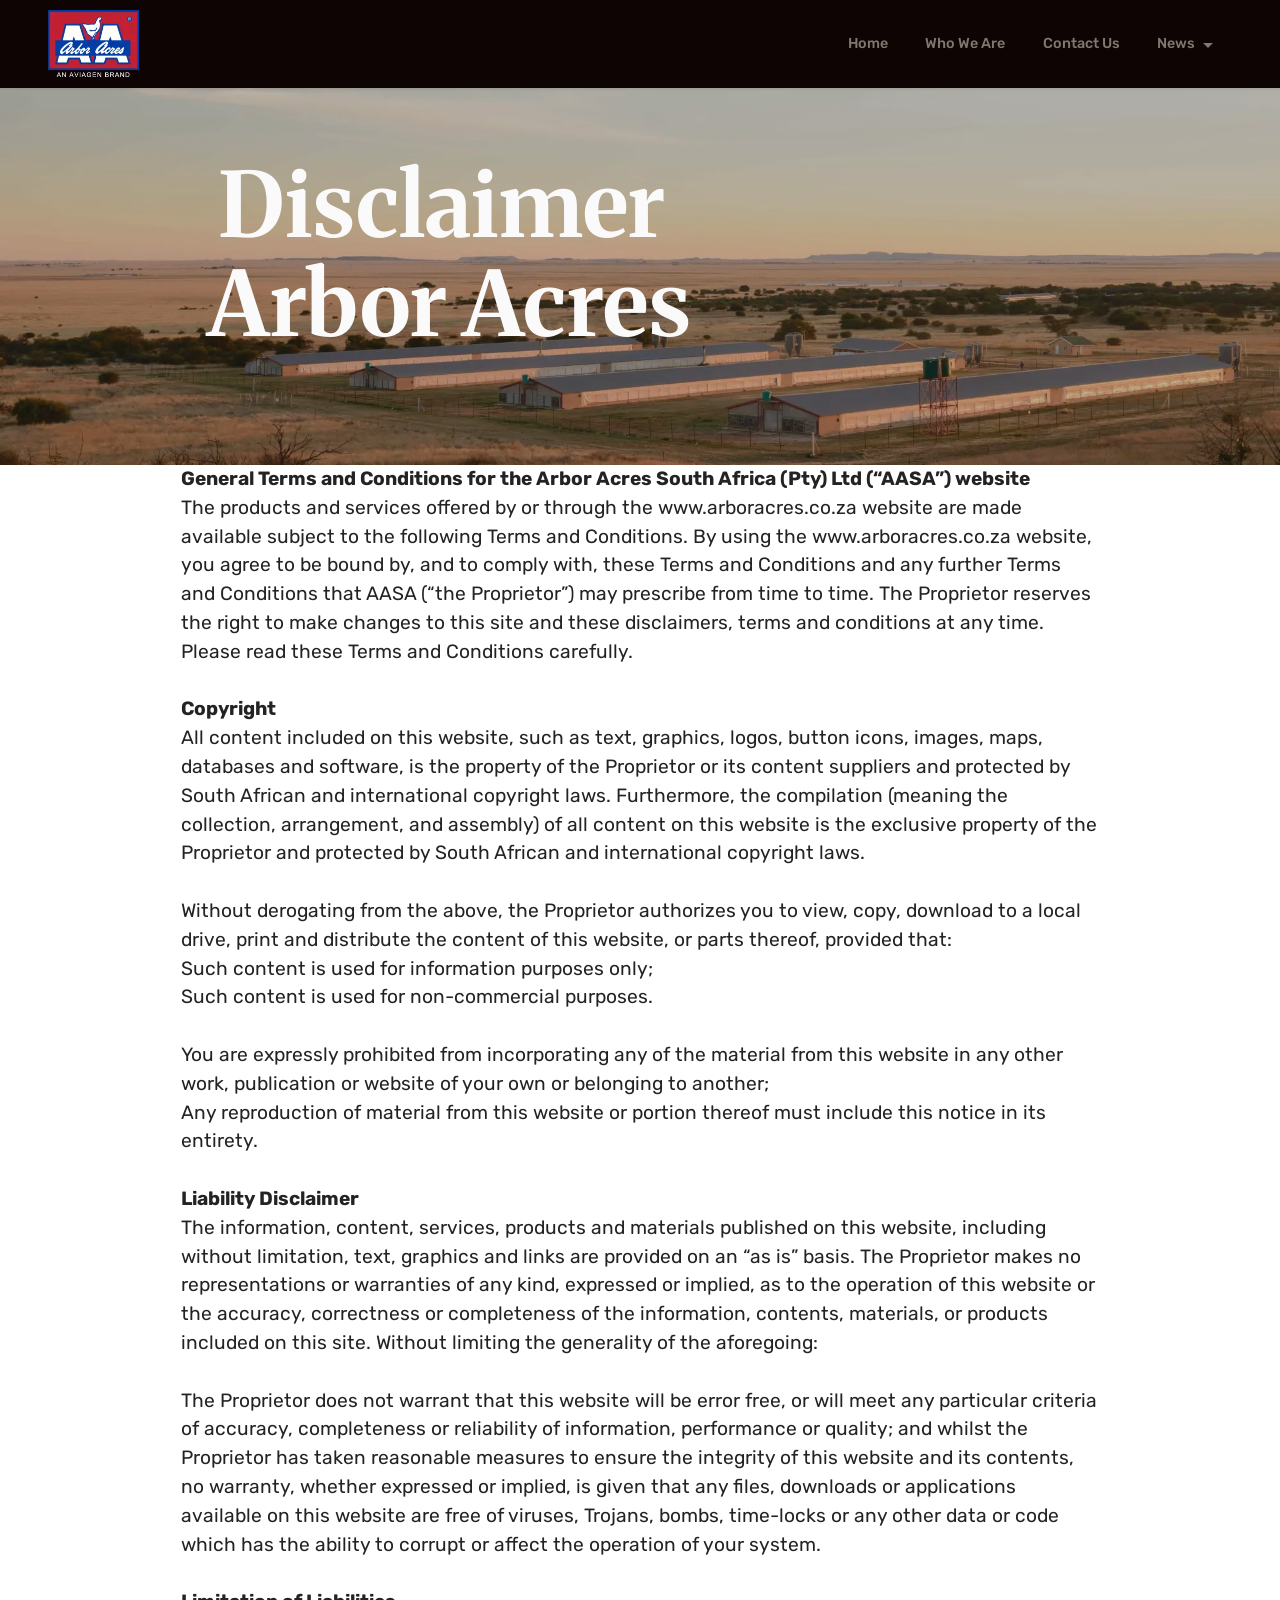
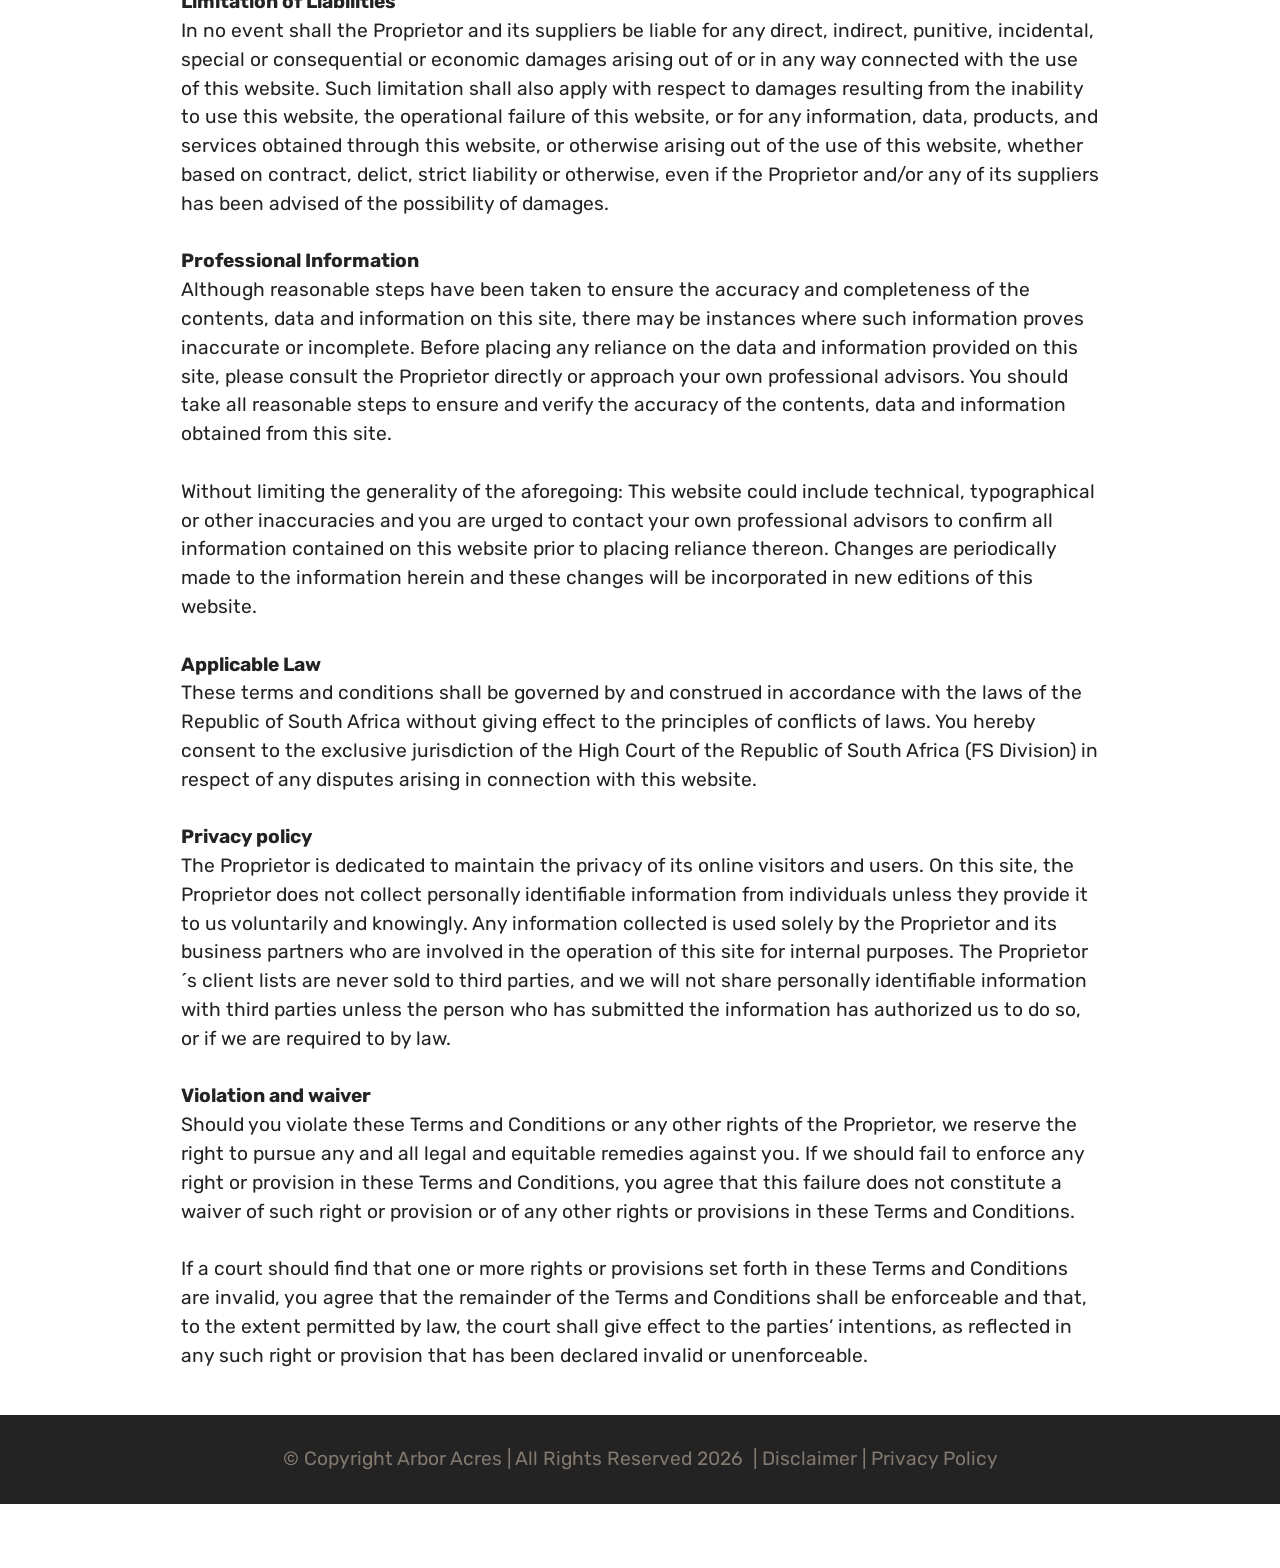
==== commit 5e3db4c5: "Add files via upload" ====
--- a/disclaimer.html
+++ b/disclaimer.html
@@ -20,7 +20,7 @@
   <noscript><link rel="stylesheet" href="https://fonts.googleapis.com/css?family=Merriweather:300,300i,400,400i,700,700i,900,900i&display=swap"></noscript>
   <link rel="preload" href="https://fonts.googleapis.com/css?family=Rubik:300,400,500,600,700,800,900,300i,400i,500i,600i,700i,800i,900i&display=swap" as="style" onload="this.onload=null;this.rel='stylesheet'">
   <noscript><link rel="stylesheet" href="https://fonts.googleapis.com/css?family=Rubik:300,400,500,600,700,800,900,300i,400i,500i,600i,700i,800i,900i&display=swap"></noscript>
-  <link rel="preload" as="style" href="assets/mobirise/css/mbr-additional.css?v=22or8e"><link rel="stylesheet" href="assets/mobirise/css/mbr-additional.css?v=22or8e" type="text/css">
+  <link rel="preload" as="style" href="assets/mobirise/css/mbr-additional.css?v=gQvP9U"><link rel="stylesheet" href="assets/mobirise/css/mbr-additional.css?v=gQvP9U" type="text/css">
 
   
   
@@ -49,9 +49,9 @@
                 </div>
             </button>
             <div class="collapse navbar-collapse" id="navbarSupportedContent">
-                <ul class="navbar-nav nav-dropdown nav-right" data-app-modern-menu="true"><li class="nav-item"><a class="nav-link link text-success text-primary display-4" href="index.html">Home</a></li><li class="nav-item"><a class="nav-link link text-success text-primary display-4" href="index.html#video5-1">Who We Are</a></li>
-                    <li class="nav-item"><a class="nav-link link text-success text-primary display-4" href="index.html#form02-25">Contact Us</a></li>
-                    <li class="nav-item dropdown"><a class="nav-link link text-success dropdown-toggle display-4" href="index.html#content4-1q" data-toggle="dropdown-submenu" data-bs-toggle="dropdown" data-bs-auto-close="outside" aria-expanded="false">News</a><div class="dropdown-menu" aria-labelledby="dropdown-972"><a class="text-success dropdown-item text-primary display-4" href="news.html">Latest News</a><a class="text-success show dropdown-item text-primary display-4" href="gallery.html">Gallery</a></div>
+                <ul class="navbar-nav nav-dropdown nav-right" data-app-modern-menu="true"><li class="nav-item"><a class="nav-link link text-primary display-4" href="index.html">Home</a></li><li class="nav-item"><a class="nav-link link text-primary display-4" href="index.html#video5-1">Who We Are</a></li>
+                    <li class="nav-item"><a class="nav-link link text-primary display-4" href="index.html#form02-25">Contact Us</a></li>
+                    <li class="nav-item dropdown"><a class="nav-link link dropdown-toggle text-primary display-4" href="index.html#content4-1q" data-toggle="dropdown-submenu" data-bs-toggle="dropdown" data-bs-auto-close="outside" aria-expanded="false">News</a><div class="dropdown-menu" aria-labelledby="dropdown-972"><a class="dropdown-item text-primary display-4" href="news.html">Latest News</a><a class="show dropdown-item text-primary display-4" href="gallery.html">Gallery</a></div>
                     </li></ul>
                 
                 
@@ -79,114 +79,40 @@
     </div>
 </section>
 
-<section data-bs-version="5.1" class="content7 cid-vpQCF1jq6B" id="content7-2h">
+<section data-bs-version="5.1" class="content5 cid-vvSoFLjppO" id="content5-3e">
     
     <div class="container">
         <div class="row justify-content-center">
-            <div class="col-12 col-md-12">
-                <blockquote>
-                <h5 class="mbr-section-title mbr-fonts-style mb-2 display-7"><strong>General Terms and Conditions for the AASA website</strong></h5>
-                <p class="mbr-text mbr-fonts-style display-4">The products and services offered by or through the www.arboracres.co.za website are made available subject to the following Terms and Conditions. By using the www.arboracres.co.za website, you agree to be bound by, and to comply with, these Terms and Conditions and any further Terms and Conditions that the Proprietor may prescribe from time to time. The Proprietor reserves the right to make changes to this site and these disclaimers, terms and conditions at any time. Please read these Terms and Conditions carefully.&nbsp;<br></p></blockquote>
-            </div>
-        </div>
-    </div>
-</section>
-
-<section data-bs-version="5.1" class="content7 cid-vpQCQhtlUk" id="content7-2i">
-    
-    <div class="container">
-        <div class="row justify-content-center">
-            <div class="col-12 col-md-12">
-                <blockquote>
-                <h5 class="mbr-section-title mbr-fonts-style mb-2 display-7"><strong>Copyright</strong></h5>
-                <p class="mbr-text mbr-fonts-style display-4">All content included on this website, such as text, graphics, logos, button icons, images, maps, databases and software, is the property of the Proprietor or its content suppliers and protected by South African and international copyright laws. Furthermore, the compilation (meaning the collection, arrangement, and assembly) of all content on this website is the exclusive property of the Proprietor and protected by South African and international copyright laws.
+            <div class="col-md-12 col-lg-10">
+                
+                
+                <p class="mbr-text mbr-fonts-style display-7"><strong>General Terms and Conditions for the Arbor Acres South Africa (Pty) Ltd (“AASA”) website
+</strong><br>The products and services offered by or through the www.arboracres.co.za website are made available subject to the following Terms and Conditions. By using the www.arboracres.co.za website, you agree to be bound by, and to comply with, these Terms and Conditions and any further Terms and Conditions that AASA (“the Proprietor”) may prescribe from time to time. The Proprietor reserves the right to make changes to this site and these disclaimers, terms and conditions at any time. Please read these Terms and Conditions carefully.<br>
+<br><strong>Copyright
+</strong><br>All content included on this website, such as text, graphics, logos, button icons, images, maps, databases and software, is the property of the Proprietor or its content suppliers and protected by South African and international copyright laws. Furthermore, the compilation (meaning the collection, arrangement, and assembly) of all content on this website is the exclusive property of the Proprietor and protected by South African and international copyright laws.<br>
 <br>Without derogating from the above, the Proprietor authorizes you to view, copy, download to a local drive, print and distribute the content of this website, or parts thereof, provided that:
 <br>Such content is used for information purposes only;
-<br>Such content is used for non-commercial purposes.
+<br>Such content is used for non-commercial purposes.<br>
 <br>You are expressly prohibited from incorporating any of the material from this website in any other work, publication or website of your own or belonging to another;
-<br>Any reproduction of material from this website or portion thereof must include this notice in its entirety.&nbsp;<br></p></blockquote>
-            </div>
-        </div>
-    </div>
-</section>
-
-<section data-bs-version="5.1" class="content7 cid-vpQCYOGr07" id="content7-2j">
-    
-    <div class="container">
-        <div class="row justify-content-center">
-            <div class="col-12 col-md-12">
-                <blockquote>
-                <h5 class="mbr-section-title mbr-fonts-style mb-2 display-7"><strong>Liability Disclaimer</strong></h5>
-                <p class="mbr-text mbr-fonts-style display-4">The information, content, services, products and materials published on this website, including without limitation, text, graphics and links are provided on an “as is” basis. The Proprietor makes no representations or warranties of any kind, expressed or implied, as to the operation of this website or the accuracy, correctness or completeness of the information, contents, materials, or products included on this site. Without limiting the generality of the aforegoing:
+<br>Any reproduction of material from this website or portion thereof must include this notice in its entirety.<br>
+<br><strong>Liability Disclaimer
+</strong><br>The information, content, services, products and materials published on this website, including without limitation, text, graphics and links are provided on an “as is” basis. The Proprietor makes no representations or warranties of any kind, expressed or implied, as to the operation of this website or the accuracy, correctness or completeness of the information, contents, materials, or products included on this site. Without limiting the generality of the aforegoing:<br>
 <br>The Proprietor does not warrant that this website will be error free, or will meet any particular criteria of accuracy, completeness or reliability of information, performance or quality; and whilst the 
-<br>Proprietor has taken reasonable measures to ensure the integrity of this website and its contents, no warranty, whether expressed or implied, is given that any files, downloads or applications available on this website are free of viruses, Trojans, bombs, time-locks or any other data or code which has the ability to corrupt or affect the operation of your system.&nbsp;<br></p></blockquote>
-            </div>
-        </div>
-    </div>
-</section>
-
-<section data-bs-version="5.1" class="content7 cid-vpQDjGEzBE" id="content7-2k">
-    
-    <div class="container">
-        <div class="row justify-content-center">
-            <div class="col-12 col-md-12">
-                <blockquote>
-                <h5 class="mbr-section-title mbr-fonts-style mb-2 display-7"><strong>Limitation of Liabilities</strong></h5>
-                <p class="mbr-text mbr-fonts-style display-4">In no event shall the Proprietor and its suppliers be liable for any direct, indirect, punitive, incidental, special or consequential damages arising out of or in any way connected with the use of this website. Such limitation shall also apply with respect to damages resulting from the inability to use this website, the operational failure of this website, or for any information, data, products, and services obtained through this website, or otherwise arising out of the use of this website, whether based on contract, delict, strict liability or otherwise, even if the Proprietor and/or any of its suppliers has been advised of the possibility of damages.<br></p></blockquote>
-            </div>
-        </div>
-    </div>
-</section>
-
-<section data-bs-version="5.1" class="content7 cid-vpQDqUbO8c" id="content7-2l">
-    
-    <div class="container">
-        <div class="row justify-content-center">
-            <div class="col-12 col-md-12">
-                <blockquote>
-                <h5 class="mbr-section-title mbr-fonts-style mb-2 display-7"><strong>Professional Information</strong></h5>
-                <p class="mbr-text mbr-fonts-style display-4">Although reasonable steps have been taken to ensure the accuracy and completeness of the contents, data and information on this site, there may be instances where such information proves inaccurate or incomplete. Before placing any reliance on the data and information provided on this site please consult the Proprietor directly or approach your own professional advisors. You should take all reasonable steps to ensure and verify the accuracy of the contents, data and information obtained from this site.
-<br>Without limiting the generality of the aforegoing: This website could include technical, typographical or other inaccuracies and you are urged to contact your own professional advisors to confirm all information contained on this website prior to placing reliance thereon. Changes are periodically made to the information herein and these changes will be incorporated in new editions of this website.&nbsp;<br></p></blockquote>
-            </div>
-        </div>
-    </div>
-</section>
-
-<section data-bs-version="5.1" class="content7 cid-vpQDvOwR6V" id="content7-2m">
-    
-    <div class="container">
-        <div class="row justify-content-center">
-            <div class="col-12 col-md-12">
-                <blockquote>
-                <h5 class="mbr-section-title mbr-fonts-style mb-2 display-7"><strong>Applicable Law</strong></h5>
-                <p class="mbr-text mbr-fonts-style display-4">These terms and conditions shall be governed by and construed in accordance with the laws of the Republic of South Africa without giving effect to the principles of conflicts of laws. You hereby consent to the exclusive jurisdiction of the High Court of the Republic of South Africa (WPD Division) in respect of any disputes arising in connection with this website.<br></p></blockquote>
-            </div>
-        </div>
-    </div>
-</section>
-
-<section data-bs-version="5.1" class="content7 cid-vpQDAbqluo" id="content7-2n">
-    
-    <div class="container">
-        <div class="row justify-content-center">
-            <div class="col-12 col-md-12">
-                <blockquote>
-                <h5 class="mbr-section-title mbr-fonts-style mb-2 display-7"><strong>Privacy policy</strong></h5>
-                <p class="mbr-text mbr-fonts-style display-4">The Proprietor is dedicated to maintain the privacy of its online visitors and users. On this site, the Proprietor does not collect personally identifiable information from individuals unless they provide it to us voluntarily and knowingly. Any information collected is used solely by the Proprietor and its business partners who are involved in the operation of this site for internal purposes. The Proprietor´s client lists are never sold to third parties, and we will not share personally identifiable information with third parties unless the person who has submitted the information has authorized us to do so, or if we are required to by law.<br></p></blockquote>
-            </div>
-        </div>
-    </div>
-</section>
-
-<section data-bs-version="5.1" class="content7 cid-vpQDG1CnbZ" id="content7-2o">
-    
-    <div class="container">
-        <div class="row justify-content-center">
-            <div class="col-12 col-md-12">
-                <blockquote>
-                <h5 class="mbr-section-title mbr-fonts-style mb-2 display-7"><strong>Violation and waiver</strong></h5>
-                <p class="mbr-text mbr-fonts-style display-4">Should you violate these Terms and Conditions or any other rights of the Proprietor, we reserve the right to pursue any and all legal and equitable remedies against you. If we should fail to enforce any right or provision in these Terms and Conditions, you agree that this failure does not constitute a waiver of such right or provision or of any other rights or provisions in these Terms and Conditions.
-<br>If a court should find that one or more rights or provisions set forth in these Terms and Conditions are invalid, you agree that the remainder of the Terms and Conditions shall be enforceable and that, to the extent permitted by law, the court shall give effect to the parties’ intentions, as reflected in any such right or provision that has been declared invalid or unenforceable.&nbsp;<br></p></blockquote>
+<br>Proprietor has taken reasonable measures to ensure the integrity of this website and its contents, no warranty, whether expressed or implied, is given that any files, downloads or applications available on this website are free of viruses, Trojans, bombs, time-locks or any other data or code which has the ability to corrupt or affect the operation of your system.<br>
+<br><strong>Limitation of Liabilities
+</strong><br>In no event shall the Proprietor and its suppliers be liable for any direct, indirect, punitive, incidental, special or consequential or economic damages arising out of or in any way connected with the use of this website. Such limitation shall also apply with respect to damages resulting from the inability to use this website, the operational failure of this website, or for any information, data, products, and services obtained through this website, or otherwise arising out of the use of this website, whether based on contract, delict, strict liability or otherwise, even if the Proprietor and/or any of its suppliers has been advised of the possibility of damages.<br>
+<br><strong>Professional Information
+</strong><br>Although reasonable steps have been taken to ensure the accuracy and completeness of the contents, data and information on this site, there may be instances where such information proves inaccurate or incomplete. Before placing any reliance on the data and information provided on this site, please consult the Proprietor directly or approach your own professional advisors. You should take all reasonable steps to ensure and verify the accuracy of the contents, data and information obtained from this site.<br>
+<br>Without limiting the generality of the aforegoing: This website could include technical, typographical or other inaccuracies and you are urged to contact your own professional advisors to confirm all information contained on this website prior to placing reliance thereon. Changes are periodically made to the information herein and these changes will be incorporated in new editions of this website.<br>
+<br><strong>Applicable Law
+</strong><br>These terms and conditions shall be governed by and construed in accordance with the laws of the Republic of South Africa without giving effect to the principles of conflicts of laws. You hereby consent to the exclusive jurisdiction of the High Court of the Republic of South Africa (FS Division) in respect of any disputes arising in connection with this website.<br>
+<br><strong>Privacy policy
+</strong><br>The Proprietor is dedicated to maintain the privacy of its online visitors and users. On this site, the Proprietor does not collect personally identifiable information from individuals unless they provide it to us voluntarily and knowingly. Any information collected is used solely by the Proprietor and its business partners who are involved in the operation of this site for internal purposes. The Proprietor´s client lists are never sold to third parties, and we will not share personally identifiable information with third parties unless the person who has submitted the information has authorized us to do so, or if we are required to by law.<br>
+<br><strong>Violation and waiver
+</strong><br>Should you violate these Terms and Conditions or any other rights of the Proprietor, we reserve the right to pursue any and all legal and equitable remedies against you. If we should fail to enforce any right or provision in these Terms and Conditions, you agree that this failure does not constitute a waiver of such right or provision or of any other rights or provisions in these Terms and Conditions.<br>
+<br>If a court should find that one or more rights or provisions set forth in these Terms and Conditions are invalid, you agree that the remainder of the Terms and Conditions shall be enforceable and that, to the extent permitted by law, the court shall give effect to the parties’ intentions, as reflected in any such right or provision that has been declared invalid or unenforceable.
+<br>
+<br></p>
             </div>
         </div>
     </div>
@@ -202,11 +128,11 @@
         <div class="media-container-row align-center mbr-white">
             <div class="col-12">
                 <p class="mbr-text mb-0 mbr-fonts-style display-7">
-                    © Copyright Arbor Acres  | All Rights Reserved 2026&nbsp; | <a href="disclaimer.html#header1-27" class="text-primary" target="_blank">Disclaimer</a> | <a href="Privacypolicy.html#header1-2q" class="text-primary">Privacy Policy</a></p>
+                    © Copyright Arbor Acres  | All Rights Reserved 2026&nbsp; | <a href="disclaimer.html#header1-27" class="text-secondary text-primary" target="_blank">Disclaimer</a> | <a href="Privacypolicy.html#header1-2q" class="text-secondary text-primary" target="_blank">Privacy Policy</a></p>
             </div>
         </div>
     </div>
-</section><section class="display-7" style="padding: 0;align-items: center;justify-content: center;flex-wrap: wrap;    align-content: center;display: flex;position: relative;height: 4rem;"><a href="https://mobiri.se/" style="flex: 1 1;height: 4rem;position: absolute;width: 100%;z-index: 1;"><img alt="" style="height: 4rem;" src="[data-uri]"></a><p style="margin: 0;text-align: center;" class="display-7">&#8204;</p><a style="z-index:1" href="https://mobirise.com/builder/no-code-website-builder.html">No Code Website Builder</a></section><script src="assets/bootstrap/js/bootstrap.bundle.min.js"></script>  <script src="assets/smoothscroll/smooth-scroll.js"></script>  <script src="assets/ytplayer/index.js"></script>  <script src="assets/dropdown/js/navbar-dropdown.js"></script>  <script src="assets/theme/js/script.js"></script>  
+</section><section class="display-7" style="padding: 0;align-items: center;justify-content: center;flex-wrap: wrap;    align-content: center;display: flex;position: relative;height: 4rem;"><a href="https://mobiri.se/" style="flex: 1 1;height: 4rem;position: absolute;width: 100%;z-index: 1;"><img alt="" style="height: 4rem;" src="[data-uri]"></a><p style="margin: 0;text-align: center;" class="display-7">&#8204;</p><a style="z-index:1" href="https://mobirise.com/builder/ai-website-generator.html">AI Website Generator</a></section><script src="assets/bootstrap/js/bootstrap.bundle.min.js"></script>  <script src="assets/smoothscroll/smooth-scroll.js"></script>  <script src="assets/ytplayer/index.js"></script>  <script src="assets/dropdown/js/navbar-dropdown.js"></script>  <script src="assets/theme/js/script.js"></script>  
   
   
   <input name="animation" type="hidden">
--- a/assets/socicon/css/styles.css
+++ b/assets/socicon/css/styles.css
@@ -0,0 +1,940 @@
+@charset "UTF-8";
+
+@font-face {
+  font-family: 'Socicon';
+  src:  url('../fonts/socicon.eot');
+  src:  url('../fonts/socicon.eot?#iefix') format('embedded-opentype'),
+    url('../fonts/socicon.woff2') format('woff2'),
+    url('../fonts/socicon.ttf') format('truetype'),
+    url('../fonts/socicon.woff') format('woff'),
+    url('../fonts/socicon.svg#socicon') format('svg');
+  font-weight: normal;
+  font-style: normal;
+  font-display: swap;
+}
+
+[data-icon]:before {
+  font-family: "socicon" !important;
+  content: attr(data-icon);
+  font-style: normal !important;
+  font-weight: normal !important;
+  font-variant: normal !important;
+  text-transform: none !important;
+  speak: none;
+  line-height: 1;
+  -webkit-font-smoothing: antialiased;
+  -moz-osx-font-smoothing: grayscale;
+}
+
+[class^="socicon-"], [class*=" socicon-"] {
+  /* use !important to prevent issues with browser extensions that change fonts */
+  font-family: 'Socicon' !important;
+  speak: none;
+  font-style: normal;
+  font-weight: normal;
+  font-variant: normal;
+  text-transform: none;
+  line-height: 1;
+
+  /* Better Font Rendering =========== */
+  -webkit-font-smoothing: antialiased;
+  -moz-osx-font-smoothing: grayscale;
+}
+
+.socicon-500px:before {
+  content: "\e000";
+}
+.socicon-8tracks:before {
+  content: "\e001";
+}
+.socicon-airbnb:before {
+  content: "\e002";
+}
+.socicon-alliance:before {
+  content: "\e003";
+}
+.socicon-amazon:before {
+  content: "\e004";
+}
+.socicon-amplement:before {
+  content: "\e005";
+}
+.socicon-android:before {
+  content: "\e006";
+}
+.socicon-angellist:before {
+  content: "\e007";
+}
+.socicon-apple:before {
+  content: "\e008";
+}
+.socicon-appnet:before {
+  content: "\e009";
+}
+.socicon-baidu:before {
+  content: "\e00a";
+}
+.socicon-bandcamp:before {
+  content: "\e00b";
+}
+.socicon-battlenet:before {
+  content: "\e00c";
+}
+.socicon-mixer:before {
+  content: "\e00d";
+}
+.socicon-bebee:before {
+  content: "\e00e";
+}
+.socicon-bebo:before {
+  content: "\e00f";
+}
+.socicon-behance:before {
+  content: "\e010";
+}
+.socicon-blizzard:before {
+  content: "\e011";
+}
+.socicon-blogger:before {
+  content: "\e012";
+}
+.socicon-buffer:before {
+  content: "\e013";
+}
+.socicon-chrome:before {
+  content: "\e014";
+}
+.socicon-coderwall:before {
+  content: "\e015";
+}
+.socicon-curse:before {
+  content: "\e016";
+}
+.socicon-dailymotion:before {
+  content: "\e017";
+}
+.socicon-deezer:before {
+  content: "\e018";
+}
+.socicon-delicious:before {
+  content: "\e019";
+}
+.socicon-deviantart:before {
+  content: "\e01a";
+}
+.socicon-diablo:before {
+  content: "\e01b";
+}
+.socicon-digg:before {
+  content: "\e01c";
+}
+.socicon-discord:before {
+  content: "\e01d";
+}
+.socicon-disqus:before {
+  content: "\e01e";
+}
+.socicon-douban:before {
+  content: "\e01f";
+}
+.socicon-draugiem:before {
+  content: "\e020";
+}
+.socicon-dribbble:before {
+  content: "\e021";
+}
+.socicon-drupal:before {
+  content: "\e022";
+}
+.socicon-ebay:before {
+  content: "\e023";
+}
+.socicon-ello:before {
+  content: "\e024";
+}
+.socicon-endomodo:before {
+  content: "\e025";
+}
+.socicon-envato:before {
+  content: "\e026";
+}
+.socicon-etsy:before {
+  content: "\e027";
+}
+.socicon-facebook:before {
+  content: "\e028";
+}
+.socicon-feedburner:before {
+  content: "\e029";
+}
+.socicon-filmweb:before {
+  content: "\e02a";
+}
+.socicon-firefox:before {
+  content: "\e02b";
+}
+.socicon-flattr:before {
+  content: "\e02c";
+}
+.socicon-flickr:before {
+  content: "\e02d";
+}
+.socicon-formulr:before {
+  content: "\e02e";
+}
+.socicon-forrst:before {
+  content: "\e02f";
+}
+.socicon-foursquare:before {
+  content: "\e030";
+}
+.socicon-friendfeed:before {
+  content: "\e031";
+}
+.socicon-github:before {
+  content: "\e032";
+}
+.socicon-goodreads:before {
+  content: "\e033";
+}
+.socicon-google:before {
+  content: "\e034";
+}
+.socicon-googlescholar:before {
+  content: "\e035";
+}
+.socicon-googlegroups:before {
+  content: "\e036";
+}
+.socicon-googlephotos:before {
+  content: "\e037";
+}
+.socicon-googleplus:before {
+  content: "\e038";
+}
+.socicon-grooveshark:before {
+  content: "\e039";
+}
+.socicon-hackerrank:before {
+  content: "\e03a";
+}
+.socicon-hearthstone:before {
+  content: "\e03b";
+}
+.socicon-hellocoton:before {
+  content: "\e03c";
+}
+.socicon-heroes:before {
+  content: "\e03d";
+}
+.socicon-smashcast:before {
+  content: "\e03e";
+}
+.socicon-horde:before {
+  content: "\e03f";
+}
+.socicon-houzz:before {
+  content: "\e040";
+}
+.socicon-icq:before {
+  content: "\e041";
+}
+.socicon-identica:before {
+  content: "\e042";
+}
+.socicon-imdb:before {
+  content: "\e043";
+}
+.socicon-instagram:before {
+  content: "\e044";
+}
+.socicon-issuu:before {
+  content: "\e045";
+}
+.socicon-istock:before {
+  content: "\e046";
+}
+.socicon-itunes:before {
+  content: "\e047";
+}
+.socicon-keybase:before {
+  content: "\e048";
+}
+.socicon-lanyrd:before {
+  content: "\e049";
+}
+.socicon-lastfm:before {
+  content: "\e04a";
+}
+.socicon-line:before {
+  content: "\e04b";
+}
+.socicon-linkedin:before {
+  content: "\e04c";
+}
+.socicon-livejournal:before {
+  content: "\e04d";
+}
+.socicon-lyft:before {
+  content: "\e04e";
+}
+.socicon-macos:before {
+  content: "\e04f";
+}
+.socicon-mail:before {
+  content: "\e050";
+}
+.socicon-medium:before {
+  content: "\e051";
+}
+.socicon-meetup:before {
+  content: "\e052";
+}
+.socicon-mixcloud:before {
+  content: "\e053";
+}
+.socicon-modelmayhem:before {
+  content: "\e054";
+}
+.socicon-mumble:before {
+  content: "\e055";
+}
+.socicon-myspace:before {
+  content: "\e056";
+}
+.socicon-newsvine:before {
+  content: "\e057";
+}
+.socicon-nintendo:before {
+  content: "\e058";
+}
+.socicon-npm:before {
+  content: "\e059";
+}
+.socicon-odnoklassniki:before {
+  content: "\e05a";
+}
+.socicon-openid:before {
+  content: "\e05b";
+}
+.socicon-opera:before {
+  content: "\e05c";
+}
+.socicon-outlook:before {
+  content: "\e05d";
+}
+.socicon-overwatch:before {
+  content: "\e05e";
+}
+.socicon-patreon:before {
+  content: "\e05f";
+}
+.socicon-paypal:before {
+  content: "\e060";
+}
+.socicon-periscope:before {
+  content: "\e061";
+}
+.socicon-persona:before {
+  content: "\e062";
+}
+.socicon-pinterest:before {
+  content: "\e063";
+}
+.socicon-play:before {
+  content: "\e064";
+}
+.socicon-player:before {
+  content: "\e065";
+}
+.socicon-playstation:before {
+  content: "\e066";
+}
+.socicon-pocket:before {
+  content: "\e067";
+}
+.socicon-qq:before {
+  content: "\e068";
+}
+.socicon-quora:before {
+  content: "\e069";
+}
+.socicon-raidcall:before {
+  content: "\e06a";
+}
+.socicon-ravelry:before {
+  content: "\e06b";
+}
+.socicon-reddit:before {
+  content: "\e06c";
+}
+.socicon-renren:before {
+  content: "\e06d";
+}
+.socicon-researchgate:before {
+  content: "\e06e";
+}
+.socicon-residentadvisor:before {
+  content: "\e06f";
+}
+.socicon-reverbnation:before {
+  content: "\e070";
+}
+.socicon-rss:before {
+  content: "\e071";
+}
+.socicon-sharethis:before {
+  content: "\e072";
+}
+.socicon-skype:before {
+  content: "\e073";
+}
+.socicon-slideshare:before {
+  content: "\e074";
+}
+.socicon-smugmug:before {
+  content: "\e075";
+}
+.socicon-snapchat:before {
+  content: "\e076";
+}
+.socicon-songkick:before {
+  content: "\e077";
+}
+.socicon-soundcloud:before {
+  content: "\e078";
+}
+.socicon-spotify:before {
+  content: "\e079";
+}
+.socicon-stackexchange:before {
+  content: "\e07a";
+}
+.socicon-stackoverflow:before {
+  content: "\e07b";
+}
+.socicon-starcraft:before {
+  content: "\e07c";
+}
+.socicon-stayfriends:before {
+  content: "\e07d";
+}
+.socicon-steam:before {
+  content: "\e07e";
+}
+.socicon-storehouse:before {
+  content: "\e07f";
+}
+.socicon-strava:before {
+  content: "\e080";
+}
+.socicon-streamjar:before {
+  content: "\e081";
+}
+.socicon-stumbleupon:before {
+  content: "\e082";
+}
+.socicon-swarm:before {
+  content: "\e083";
+}
+.socicon-teamspeak:before {
+  content: "\e084";
+}
+.socicon-teamviewer:before {
+  content: "\e085";
+}
+.socicon-technorati:before {
+  content: "\e086";
+}
+.socicon-telegram:before {
+  content: "\e087";
+}
+.socicon-tripadvisor:before {
+  content: "\e088";
+}
+.socicon-tripit:before {
+  content: "\e089";
+}
+.socicon-triplej:before {
+  content: "\e08a";
+}
+.socicon-tumblr:before {
+  content: "\e08b";
+}
+.socicon-twitch:before {
+  content: "\e08c";
+}
+.socicon-twitter:before {
+  content: "\e08d";
+}
+.socicon-uber:before {
+  content: "\e08e";
+}
+.socicon-ventrilo:before {
+  content: "\e08f";
+}
+.socicon-viadeo:before {
+  content: "\e090";
+}
+.socicon-viber:before {
+  content: "\e091";
+}
+.socicon-viewbug:before {
+  content: "\e092";
+}
+.socicon-vimeo:before {
+  content: "\e093";
+}
+.socicon-vine:before {
+  content: "\e094";
+}
+.socicon-vkontakte:before {
+  content: "\e095";
+}
+.socicon-warcraft:before {
+  content: "\e096";
+}
+.socicon-wechat:before {
+  content: "\e097";
+}
+.socicon-weibo:before {
+  content: "\e098";
+}
+.socicon-whatsapp:before {
+  content: "\e099";
+}
+.socicon-wikipedia:before {
+  content: "\e09a";
+}
+.socicon-windows:before {
+  content: "\e09b";
+}
+.socicon-wordpress:before {
+  content: "\e09c";
+}
+.socicon-wykop:before {
+  content: "\e09d";
+}
+.socicon-xbox:before {
+  content: "\e09e";
+}
+.socicon-xing:before {
+  content: "\e09f";
+}
+.socicon-yahoo:before {
+  content: "\e0a0";
+}
+.socicon-yammer:before {
+  content: "\e0a1";
+}
+.socicon-yandex:before {
+  content: "\e0a2";
+}
+.socicon-yelp:before {
+  content: "\e0a3";
+}
+.socicon-younow:before {
+  content: "\e0a4";
+}
+.socicon-youtube:before {
+  content: "\e0a5";
+}
+.socicon-zapier:before {
+  content: "\e0a6";
+}
+.socicon-zerply:before {
+  content: "\e0a7";
+}
+.socicon-zomato:before {
+  content: "\e0a8";
+}
+.socicon-zynga:before {
+  content: "\e0a9";
+}
+.socicon-bluesky:before {
+  content: "\e0aa";
+}
+.socicon-threads:before {
+  content: "\e0ab";
+}
+.socicon-spreadshirt:before {
+  content: "\e901";
+}
+.socicon-gamejolt:before {
+  content: "\e902";
+}
+.socicon-trello:before {
+  content: "\e903";
+}
+.socicon-tunein:before {
+  content: "\e904";
+}
+.socicon-bloglovin:before {
+  content: "\e905";
+}
+.socicon-gamewisp:before {
+  content: "\e906";
+}
+.socicon-messenger:before {
+  content: "\e907";
+}
+.socicon-pandora:before {
+  content: "\e908";
+}
+.socicon-augment:before {
+  content: "\e909";
+}
+.socicon-bitbucket:before {
+  content: "\e90a";
+}
+.socicon-fyuse:before {
+  content: "\e90b";
+}
+.socicon-yt-gaming:before {
+  content: "\e90c";
+}
+.socicon-sketchfab:before {
+  content: "\e90d";
+}
+.socicon-mobcrush:before {
+  content: "\e90e";
+}
+.socicon-microsoft:before {
+  content: "\e90f";
+}
+.socicon-realtor:before {
+  content: "\e910";
+}
+.socicon-tidal:before {
+  content: "\e911";
+}
+.socicon-qobuz:before {
+  content: "\e912";
+}
+.socicon-natgeo:before {
+  content: "\e913";
+}
+.socicon-mastodon:before {
+  content: "\e914";
+}
+.socicon-unsplash:before {
+  content: "\e915";
+}
+.socicon-homeadvisor:before {
+  content: "\e916";
+}
+.socicon-angieslist:before {
+  content: "\e917";
+}
+.socicon-codepen:before {
+  content: "\e918";
+}
+.socicon-slack:before {
+  content: "\e919";
+}
+.socicon-openaigym:before {
+  content: "\e91a";
+}
+.socicon-logmein:before {
+  content: "\e91b";
+}
+.socicon-fiverr:before {
+  content: "\e91c";
+}
+.socicon-gotomeeting:before {
+  content: "\e91d";
+}
+.socicon-aliexpress:before {
+  content: "\e91e";
+}
+.socicon-guru:before {
+  content: "\e91f";
+}
+.socicon-appstore:before {
+  content: "\e920";
+}
+.socicon-homes:before {
+  content: "\e921";
+}
+.socicon-zoom:before {
+  content: "\e922";
+}
+.socicon-alibaba:before {
+  content: "\e923";
+}
+.socicon-craigslist:before {
+  content: "\e924";
+}
+.socicon-wix:before {
+  content: "\e925";
+}
+.socicon-redfin:before {
+  content: "\e926";
+}
+.socicon-googlecalendar:before {
+  content: "\e927";
+}
+.socicon-shopify:before {
+  content: "\e928";
+}
+.socicon-freelancer:before {
+  content: "\e929";
+}
+.socicon-seedrs:before {
+  content: "\e92a";
+}
+.socicon-bing:before {
+  content: "\e92b";
+}
+.socicon-doodle:before {
+  content: "\e92c";
+}
+.socicon-bonanza:before {
+  content: "\e92d";
+}
+.socicon-squarespace:before {
+  content: "\e92e";
+}
+.socicon-toptal:before {
+  content: "\e92f";
+}
+.socicon-gust:before {
+  content: "\e930";
+}
+.socicon-ask:before {
+  content: "\e931";
+}
+.socicon-trulia:before {
+  content: "\e932";
+}
+.socicon-loomly:before {
+  content: "\e933";
+}
+.socicon-ghost:before {
+  content: "\e934";
+}
+.socicon-upwork:before {
+  content: "\e935";
+}
+.socicon-fundable:before {
+  content: "\e936";
+}
+.socicon-booking:before {
+  content: "\e937";
+}
+.socicon-googlemaps:before {
+  content: "\e938";
+}
+.socicon-zillow:before {
+  content: "\e939";
+}
+.socicon-niconico:before {
+  content: "\e93a";
+}
+.socicon-toneden:before {
+  content: "\e93b";
+}
+.socicon-crunchbase:before {
+  content: "\e93c";
+}
+.socicon-homefy:before {
+  content: "\e93d";
+}
+.socicon-calendly:before {
+  content: "\e93e";
+}
+.socicon-livemaster:before {
+  content: "\e93f";
+}
+.socicon-udemy:before {
+  content: "\e940";
+}
+.socicon-codered:before {
+  content: "\e941";
+}
+.socicon-origin:before {
+  content: "\e942";
+}
+.socicon-nextdoor:before {
+  content: "\e943";
+}
+.socicon-portfolio:before {
+  content: "\e944";
+}
+.socicon-instructables:before {
+  content: "\e945";
+}
+.socicon-gitlab:before {
+  content: "\e946";
+}
+.socicon-hackernews:before {
+  content: "\e947";
+}
+.socicon-smashwords:before {
+  content: "\e948";
+}
+.socicon-kobo:before {
+  content: "\e949";
+}
+.socicon-bookbub:before {
+  content: "\e94a";
+}
+.socicon-mailru:before {
+  content: "\e94b";
+}
+.socicon-moddb:before {
+  content: "\e94c";
+}
+.socicon-indiedb:before {
+  content: "\e94d";
+}
+.socicon-traxsource:before {
+  content: "\e94e";
+}
+.socicon-gamefor:before {
+  content: "\e94f";
+}
+.socicon-pixiv:before {
+  content: "\e950";
+}
+.socicon-myanimelist:before {
+  content: "\e951";
+}
+.socicon-blackberry:before {
+  content: "\e952";
+}
+.socicon-wickr:before {
+  content: "\e953";
+}
+.socicon-spip:before {
+  content: "\e954";
+}
+.socicon-napster:before {
+  content: "\e955";
+}
+.socicon-beatport:before {
+  content: "\e956";
+}
+.socicon-hackerone:before {
+  content: "\e957";
+}
+.socicon-internet:before {
+  content: "\e958";
+}
+.socicon-ubuntu:before {
+  content: "\e959";
+}
+.socicon-artstation:before {
+  content: "\e95a";
+}
+.socicon-invision:before {
+  content: "\e95b";
+}
+.socicon-torial:before {
+  content: "\e95c";
+}
+.socicon-collectorz:before {
+  content: "\e95d";
+}
+.socicon-seenthis:before {
+  content: "\e95e";
+}
+.socicon-googleplaymusic:before {
+  content: "\e95f";
+}
+.socicon-debian:before {
+  content: "\e960";
+}
+.socicon-filmfreeway:before {
+  content: "\e961";
+}
+.socicon-gnome:before {
+  content: "\e962";
+}
+.socicon-itchio:before {
+  content: "\e963";
+}
+.socicon-jamendo:before {
+  content: "\e964";
+}
+.socicon-mix:before {
+  content: "\e965";
+}
+.socicon-sharepoint:before {
+  content: "\e966";
+}
+.socicon-tinder:before {
+  content: "\e967";
+}
+.socicon-windguru:before {
+  content: "\e968";
+}
+.socicon-cdbaby:before {
+  content: "\e969";
+}
+.socicon-elementaryos:before {
+  content: "\e96a";
+}
+.socicon-stage32:before {
+  content: "\e96b";
+}
+.socicon-tiktok:before {
+  content: "\e96c";
+}
+.socicon-gitter:before {
+  content: "\e96d";
+}
+.socicon-letterboxd:before {
+  content: "\e96e";
+}
+.socicon-threema:before {
+  content: "\e96f";
+}
+.socicon-splice:before {
+  content: "\e970";
+}
+.socicon-metapop:before {
+  content: "\e971";
+}
+.socicon-naver:before {
+  content: "\e972";
+}
+.socicon-remote:before {
+  content: "\e973";
+}
+.socicon-flipboard:before {
+  content: "\e974";
+}
+.socicon-googlehangouts:before {
+  content: "\e975";
+}
+.socicon-dlive:before {
+  content: "\e976";
+}
+.socicon-vsco:before {
+  content: "\e977";
+}
+.socicon-stitcher:before {
+  content: "\e978";
+}
+.socicon-avvo:before {
+  content: "\e979";
+}
+.socicon-redbubble:before {
+  content: "\e97a";
+}
+.socicon-society6:before {
+  content: "\e97b";
+}
+.socicon-zazzle:before {
+  content: "\e97c";
+}
+.socicon-eitaa:before {
+  content: "\e97d";
+}
+.socicon-soroush:before {
+  content: "\e97e";
+}
+.socicon-bale:before {
+  content: "\e97f";
+}
--- a/assets/theme/css/style.css
+++ b/assets/theme/css/style.css
@@ -0,0 +1,961 @@
+@charset "UTF-8";
+section {
+  background-color: #ffffff;
+}
+
+body {
+  font-style: normal;
+  line-height: 1.5;
+  font-weight: 400;
+  color: #232323;
+  position: relative;
+}
+
+button {
+  background-color: transparent;
+  border-color: transparent;
+}
+
+section,
+.container,
+.container-fluid {
+  position: relative;
+  word-wrap: break-word;
+}
+
+a.mbr-iconfont:hover {
+  text-decoration: none;
+}
+
+.article .lead p,
+.article .lead ul,
+.article .lead ol,
+.article .lead pre,
+.article .lead blockquote {
+  margin-bottom: 0;
+}
+
+a {
+  font-style: normal;
+  font-weight: 400;
+  cursor: pointer;
+}
+a, a:hover {
+  text-decoration: none;
+}
+
+.mbr-section-title {
+  font-style: normal;
+  line-height: 1.3;
+}
+
+.mbr-section-subtitle {
+  line-height: 1.3;
+}
+
+.mbr-text {
+  font-style: normal;
+  line-height: 1.7;
+}
+
+h1,
+h2,
+h3,
+h4,
+h5,
+h6,
+.display-1,
+.display-2,
+.display-4,
+.display-5,
+.display-7,
+span,
+p,
+a {
+  line-height: 1;
+  word-break: break-word;
+  word-wrap: break-word;
+  font-weight: 400;
+}
+
+b,
+strong {
+  font-weight: bold;
+}
+
+input:-webkit-autofill, input:-webkit-autofill:hover, input:-webkit-autofill:focus, input:-webkit-autofill:active {
+  transition-delay: 9999s;
+  -webkit-transition-property: background-color, color;
+  transition-property: background-color, color;
+}
+
+textarea[type=hidden] {
+  display: none;
+}
+
+section {
+  background-position: 50% 50%;
+  background-repeat: no-repeat;
+  background-size: cover;
+}
+section .mbr-background-video,
+section .mbr-background-video-preview {
+  position: absolute;
+  bottom: 0;
+  left: 0;
+  right: 0;
+  top: 0;
+}
+
+.hidden {
+  visibility: hidden;
+}
+
+.mbr-z-index20 {
+  z-index: 20;
+}
+
+/*! Base colors */
+.mbr-white {
+  color: #ffffff;
+}
+
+.mbr-black {
+  color: #111111;
+}
+
+.mbr-bg-white {
+  background-color: #ffffff;
+}
+
+.mbr-bg-black {
+  background-color: #000000;
+}
+
+/*! Text-aligns */
+.align-left {
+  text-align: left;
+}
+
+.align-center {
+  text-align: center;
+}
+
+.align-right {
+  text-align: right;
+}
+
+/*! Font-weight  */
+.mbr-light {
+  font-weight: 300;
+}
+
+.mbr-regular {
+  font-weight: 400;
+}
+
+.mbr-semibold {
+  font-weight: 500;
+}
+
+.mbr-bold {
+  font-weight: 700;
+}
+
+/*! Media  */
+.media-content {
+  flex-basis: 100%;
+}
+
+.media-container-row {
+  display: flex;
+  flex-direction: row;
+  flex-wrap: wrap;
+  justify-content: center;
+  align-content: center;
+  align-items: start;
+}
+.media-container-row .media-size-item {
+  width: 400px;
+}
+
+.media-container-column {
+  display: flex;
+  flex-direction: column;
+  flex-wrap: wrap;
+  justify-content: center;
+  align-content: center;
+  align-items: stretch;
+}
+.media-container-column > * {
+  width: 100%;
+}
+
+@media (min-width: 992px) {
+  .media-container-row {
+    flex-wrap: nowrap;
+  }
+}
+figure {
+  margin-bottom: 0;
+  overflow: hidden;
+}
+
+figure[mbr-media-size] {
+  transition: width 0.1s;
+}
+
+img,
+iframe {
+  display: block;
+  width: 100%;
+}
+
+.card {
+  background-color: transparent;
+  border: none;
+}
+
+.card-box {
+  width: 100%;
+}
+
+.card-img {
+  text-align: center;
+  flex-shrink: 0;
+  -webkit-flex-shrink: 0;
+}
+
+.media {
+  max-width: 100%;
+  margin: 0 auto;
+}
+
+.mbr-figure {
+  align-self: center;
+}
+
+.media-container > div {
+  max-width: 100%;
+}
+
+.mbr-figure img,
+.card-img img {
+  width: 100%;
+}
+
+@media (max-width: 991px) {
+  .media-size-item {
+    width: auto !important;
+  }
+
+  .media {
+    width: auto;
+  }
+
+  .mbr-figure {
+    width: 100% !important;
+  }
+}
+/*! Buttons */
+.mbr-section-btn {
+  margin-left: -0.6rem;
+  margin-right: -0.6rem;
+  font-size: 0;
+}
+
+.btn {
+  font-weight: 600;
+  border-width: 1px;
+  font-style: normal;
+  margin: 0.6rem 0.6rem;
+  white-space: normal;
+  transition: all 0.2s ease-in-out;
+  display: inline-flex;
+  align-items: center;
+  justify-content: center;
+  word-break: break-word;
+}
+
+.btn-sm {
+  font-weight: 600;
+  letter-spacing: 0px;
+  transition: all 0.3s ease-in-out;
+}
+
+.btn-md {
+  font-weight: 600;
+  letter-spacing: 0px;
+  transition: all 0.3s ease-in-out;
+}
+
+.btn-lg {
+  font-weight: 600;
+  letter-spacing: 0px;
+  transition: all 0.3s ease-in-out;
+}
+
+.btn-form {
+  margin: 0;
+}
+.btn-form:hover {
+  cursor: pointer;
+}
+
+nav .mbr-section-btn {
+  margin-left: 0rem;
+  margin-right: 0rem;
+}
+
+/*! Btn icon margin */
+.btn .mbr-iconfont,
+.btn.btn-sm .mbr-iconfont {
+  order: 1;
+  cursor: pointer;
+  margin-left: 0.5rem;
+  vertical-align: sub;
+}
+
+.btn.btn-md .mbr-iconfont,
+.btn.btn-md .mbr-iconfont {
+  margin-left: 0.8rem;
+}
+
+.mbr-regular {
+  font-weight: 400;
+}
+
+.mbr-semibold {
+  font-weight: 500;
+}
+
+.mbr-bold {
+  font-weight: 700;
+}
+
+[type=submit] {
+  -webkit-appearance: none;
+}
+
+/*! Full-screen */
+.mbr-fullscreen .mbr-overlay {
+  min-height: 100vh;
+}
+
+.mbr-fullscreen {
+  display: flex;
+  display: -moz-flex;
+  display: -ms-flex;
+  display: -o-flex;
+  align-items: center;
+  min-height: 100vh;
+  padding-top: 3rem;
+  padding-bottom: 3rem;
+}
+
+/*! Map */
+.map {
+  height: 25rem;
+  position: relative;
+}
+.map iframe {
+  width: 100%;
+  height: 100%;
+}
+
+/*! Scroll to top arrow */
+.mbr-arrow-up {
+  bottom: 25px;
+  right: 90px;
+  position: fixed;
+  text-align: right;
+  z-index: 5000;
+  color: #ffffff;
+  font-size: 22px;
+}
+
+.mbr-arrow-up a {
+  background: rgba(0, 0, 0, 0.2);
+  border-radius: 50%;
+  color: #fff;
+  display: inline-block;
+  height: 60px;
+  width: 60px;
+  border: 2px solid #fff;
+  outline-style: none !important;
+  position: relative;
+  text-decoration: none;
+  transition: all 0.3s ease-in-out;
+  cursor: pointer;
+  text-align: center;
+}
+.mbr-arrow-up a:hover {
+  background-color: rgba(0, 0, 0, 0.4);
+}
+.mbr-arrow-up a i {
+  line-height: 60px;
+}
+
+.mbr-arrow-up-icon {
+  display: block;
+  color: #fff;
+}
+
+.mbr-arrow-up-icon::before {
+  content: "›";
+  display: inline-block;
+  font-family: serif;
+  font-size: 22px;
+  line-height: 1;
+  font-style: normal;
+  position: relative;
+  top: 6px;
+  left: -4px;
+  transform: rotate(-90deg);
+}
+
+/*! Arrow Down */
+.mbr-arrow {
+  position: absolute;
+  bottom: 45px;
+  left: 50%;
+  width: 60px;
+  height: 60px;
+  cursor: pointer;
+  background-color: rgba(80, 80, 80, 0.5);
+  border-radius: 50%;
+  transform: translateX(-50%);
+}
+@media (max-width: 767px) {
+  .mbr-arrow {
+    display: none;
+  }
+}
+.mbr-arrow > a {
+  display: inline-block;
+  text-decoration: none;
+  outline-style: none;
+  -webkit-animation: arrowdown 1.7s ease-in-out infinite;
+          animation: arrowdown 1.7s ease-in-out infinite;
+  color: #ffffff;
+}
+.mbr-arrow > a > i {
+  position: absolute;
+  top: -2px;
+  left: 15px;
+  font-size: 2rem;
+}
+
+#scrollToTop a i::before {
+  content: "";
+  position: absolute;
+  display: block;
+  border-bottom: 2.5px solid #fff;
+  border-left: 2.5px solid #fff;
+  width: 27.8%;
+  height: 27.8%;
+  left: 50%;
+  top: 51%;
+  transform: translateY(-30%) translateX(-50%) rotate(135deg);
+}
+
+@keyframes arrowdown {
+  0% {
+    transform: translateY(0px);
+  }
+  50% {
+    transform: translateY(-5px);
+  }
+  100% {
+    transform: translateY(0px);
+  }
+}
+@-webkit-keyframes arrowdown {
+  0% {
+    transform: translateY(0px);
+  }
+  50% {
+    transform: translateY(-5px);
+  }
+  100% {
+    transform: translateY(0px);
+  }
+}
+@media (max-width: 500px) {
+  .mbr-arrow-up {
+    left: 0;
+    right: 0;
+    text-align: center;
+  }
+}
+/*Gradients animation*/
+@keyframes gradient-animation {
+  from {
+    background-position: 0% 100%;
+    -webkit-animation-timing-function: ease-in-out;
+            animation-timing-function: ease-in-out;
+  }
+  to {
+    background-position: 100% 0%;
+    -webkit-animation-timing-function: ease-in-out;
+            animation-timing-function: ease-in-out;
+  }
+}
+@-webkit-keyframes gradient-animation {
+  from {
+    background-position: 0% 100%;
+    -webkit-animation-timing-function: ease-in-out;
+            animation-timing-function: ease-in-out;
+  }
+  to {
+    background-position: 100% 0%;
+    -webkit-animation-timing-function: ease-in-out;
+            animation-timing-function: ease-in-out;
+  }
+}
+.bg-gradient {
+  background-size: 200% 200%;
+  animation: gradient-animation 5s infinite alternate;
+  -webkit-animation: gradient-animation 5s infinite alternate;
+}
+
+.menu .navbar-brand {
+  display: -webkit-flex;
+}
+.menu .navbar-brand span {
+  display: flex;
+  display: -webkit-flex;
+}
+.menu .navbar-brand .navbar-caption-wrap {
+  display: -webkit-flex;
+}
+.menu .navbar-brand .navbar-logo img {
+  display: -webkit-flex;
+  width: auto;
+}
+@media (min-width: 768px) and (max-width: 991px) {
+  .menu .navbar-toggleable-sm .navbar-nav {
+    display: -ms-flexbox;
+  }
+}
+@media (max-width: 991px) {
+  .menu .navbar-collapse {
+    max-height: 93.5vh;
+  }
+  .menu .navbar-collapse.show {
+    overflow: auto;
+  }
+}
+@media (min-width: 992px) {
+  .menu .navbar-nav.nav-dropdown {
+    display: -webkit-flex;
+  }
+  .menu .navbar-toggleable-sm .navbar-collapse {
+    display: -webkit-flex !important;
+  }
+  .menu .collapsed .navbar-collapse {
+    max-height: 93.5vh;
+  }
+  .menu .collapsed .navbar-collapse.show {
+    overflow: auto;
+  }
+}
+@media (max-width: 767px) {
+  .menu .navbar-collapse {
+    max-height: 80vh;
+  }
+}
+
+.nav-link .mbr-iconfont {
+  margin-right: 0.5rem;
+}
+
+.navbar {
+  display: -webkit-flex;
+  -webkit-flex-wrap: wrap;
+  -webkit-align-items: center;
+  -webkit-justify-content: space-between;
+}
+
+.navbar-collapse {
+  -webkit-flex-basis: 100%;
+  -webkit-flex-grow: 1;
+  -webkit-align-items: center;
+}
+
+.nav-dropdown .link {
+  padding: 0.667em 1.667em !important;
+  margin: 0 !important;
+}
+
+.nav {
+  display: -webkit-flex;
+  -webkit-flex-wrap: wrap;
+}
+
+.row {
+  display: -webkit-flex;
+  -webkit-flex-wrap: wrap;
+}
+
+.justify-content-center {
+  -webkit-justify-content: center;
+}
+
+.form-inline {
+  display: -webkit-flex;
+}
+
+.card-wrapper {
+  -webkit-flex: 1;
+}
+
+.carousel-control {
+  z-index: 10;
+  display: -webkit-flex;
+}
+
+.carousel-controls {
+  display: -webkit-flex;
+}
+
+.media {
+  display: -webkit-flex;
+}
+
+.form-group:focus {
+  outline: none;
+}
+
+.jq-selectbox__select {
+  padding: 7px 0;
+  position: relative;
+}
+
+.jq-selectbox__dropdown {
+  overflow: hidden;
+  border-radius: 10px;
+  position: absolute;
+  top: 100%;
+  left: 0 !important;
+  width: 100% !important;
+}
+
+.jq-selectbox__trigger-arrow {
+  right: 0;
+  transform: translateY(-50%);
+}
+
+.jq-selectbox li {
+  padding: 1.07em 0.5em;
+}
+
+input[type=range] {
+  padding-left: 0 !important;
+  padding-right: 0 !important;
+}
+
+.modal-dialog,
+.modal-content {
+  height: 100%;
+}
+
+.modal-dialog .carousel-inner {
+  height: calc(100vh - 1.75rem);
+}
+@media (max-width: 575px) {
+  .modal-dialog .carousel-inner {
+    height: calc(100vh - 1rem);
+  }
+}
+
+.carousel-item {
+  text-align: center;
+}
+
+.carousel-item img {
+  margin: auto;
+}
+
+.navbar-toggler {
+  align-self: flex-start;
+  padding: 0.25rem 0.75rem;
+  font-size: 1.25rem;
+  line-height: 1;
+  background: transparent;
+  border: 1px solid transparent;
+  border-radius: 0.25rem;
+}
+
+.navbar-toggler:focus,
+.navbar-toggler:hover {
+  text-decoration: none;
+  box-shadow: none;
+}
+
+.navbar-toggler-icon {
+  display: inline-block;
+  width: 1.5em;
+  height: 1.5em;
+  vertical-align: middle;
+  content: "";
+  background: no-repeat center center;
+  background-size: 100% 100%;
+}
+
+.navbar-toggler-left {
+  position: absolute;
+  left: 1rem;
+}
+
+.navbar-toggler-right {
+  position: absolute;
+  right: 1rem;
+}
+
+.card-img {
+  width: auto;
+}
+
+.menu .navbar.collapsed:not(.beta-menu) {
+  flex-direction: column;
+}
+
+.carousel-item.active,
+.carousel-item-next,
+.carousel-item-prev {
+  display: flex;
+}
+
+.note-air-layout .dropup .dropdown-menu,
+.note-air-layout .navbar-fixed-bottom .dropdown .dropdown-menu {
+  bottom: initial !important;
+}
+
+html,
+body {
+  height: auto;
+  min-height: 100vh;
+}
+
+.dropup .dropdown-toggle::after {
+  display: none;
+}
+
+.form-asterisk {
+  font-family: initial;
+  position: absolute;
+  top: -2px;
+  font-weight: normal;
+}
+
+.form-control-label {
+  position: relative;
+  cursor: pointer;
+  margin-bottom: 0.357em;
+  padding: 0;
+}
+
+.alert {
+  color: #ffffff;
+  border-radius: 0;
+  border: 0;
+  font-size: 1.1rem;
+  line-height: 1.5;
+  margin-bottom: 1.875rem;
+  padding: 1.25rem;
+  position: relative;
+  text-align: center;
+}
+.alert.alert-form::after {
+  background-color: inherit;
+  bottom: -7px;
+  content: "";
+  display: block;
+  height: 14px;
+  left: 50%;
+  margin-left: -7px;
+  position: absolute;
+  transform: rotate(45deg);
+  width: 14px;
+}
+
+.form-control {
+  background-color: #ffffff;
+  background-clip: border-box;
+  color: #232323;
+  line-height: 1rem !important;
+  height: auto;
+  padding: 0.6rem 1.2rem;
+  transition: border-color 0.25s ease 0s;
+  border: 1px solid transparent !important;
+  border-radius: 4px;
+  box-shadow: rgba(0, 0, 0, 0.07) 0px 1px 1px 0px, rgba(0, 0, 0, 0.07) 0px 1px 3px 0px, rgba(0, 0, 0, 0.03) 0px 0px 0px 1px;
+}
+.form-active .form-control:invalid {
+  border-color: red;
+}
+
+form .row {
+  margin-left: -0.6rem;
+  margin-right: -0.6rem;
+}
+form .row [class*=col] {
+  padding-left: 0.6rem;
+  padding-right: 0.6rem;
+}
+
+form .mbr-section-btn {
+  margin: 0;
+  padding-left: 0.6rem;
+  padding-right: 0.6rem;
+}
+
+form .btn {
+  display: flex;
+  padding: 0.6rem 1.2rem;
+  margin: 0;
+}
+
+form .form-check-input {
+  margin-top: 0.5;
+}
+
+textarea.form-control {
+  line-height: 1.5rem !important;
+}
+
+.form-group {
+  margin-bottom: 1.2rem;
+}
+
+.form-control,
+form .btn {
+  min-height: 48px;
+}
+
+.gdpr-block label span.textGDPR input[name=gdpr] {
+  top: 7px;
+}
+
+.form-control:focus {
+  box-shadow: none;
+}
+
+:focus {
+  outline: none;
+}
+
+.mbr-overlay {
+  background-color: #000;
+  bottom: 0;
+  left: 0;
+  opacity: 0.5;
+  position: absolute;
+  right: 0;
+  top: 0;
+  z-index: 0;
+  pointer-events: none;
+}
+
+blockquote {
+  font-style: italic;
+  padding: 3rem;
+  font-size: 1.09rem;
+  position: relative;
+  border-left: 3px solid;
+}
+
+ul,
+ol,
+pre,
+blockquote {
+  margin-bottom: 2.3125rem;
+}
+
+.mt-4 {
+  margin-top: 2rem !important;
+}
+
+.mb-4 {
+  margin-bottom: 2rem !important;
+}
+
+@media (min-width: 992px) {
+  .container {
+    padding-left: 16px;
+    padding-right: 16px;
+  }
+
+  .row {
+    margin-left: -16px;
+    margin-right: -16px;
+  }
+  .row > [class*=col] {
+    padding-left: 16px;
+    padding-right: 16px;
+  }
+}
+@media (min-width: 768px) {
+  .container-fluid {
+    padding-left: 32px;
+    padding-right: 32px;
+  }
+}
+@media (min-width: 768px) and (max-width: 991px) {
+  .mbr-container {
+    padding-left: 32px;
+    padding-right: 32px;
+  }
+}
+@media (max-width: 767px) {
+  .mbr-container {
+    padding-left: 16px;
+    padding-right: 16px;
+  }
+}
+.card-wrapper,
+.item-wrapper {
+  overflow: hidden;
+}
+
+.app-video-wrapper > img {
+  opacity: 1;
+}
+
+.item {
+  position: relative;
+}
+
+.dropdown-menu .dropdown-menu {
+  left: 100%;
+}
+
+.dropdown-item + .dropdown-menu {
+  display: none;
+}
+
+.dropdown-item:hover + .dropdown-menu,
+.dropdown-menu:hover {
+  display: block;
+}
+
+@media (min-aspect-ratio: 16/9) {
+  .mbr-video-foreground {
+    height: 300% !important;
+    top: -100% !important;
+  }
+}
+@media (max-aspect-ratio: 16/9) {
+  .mbr-video-foreground {
+    width: 300% !important;
+    left: -100% !important;
+  }
+}.engine {
+	position: absolute;
+	text-indent: -2400px;
+	text-align: center;
+	padding: 0;
+	top: 0;
+	left: -2400px;
+}
